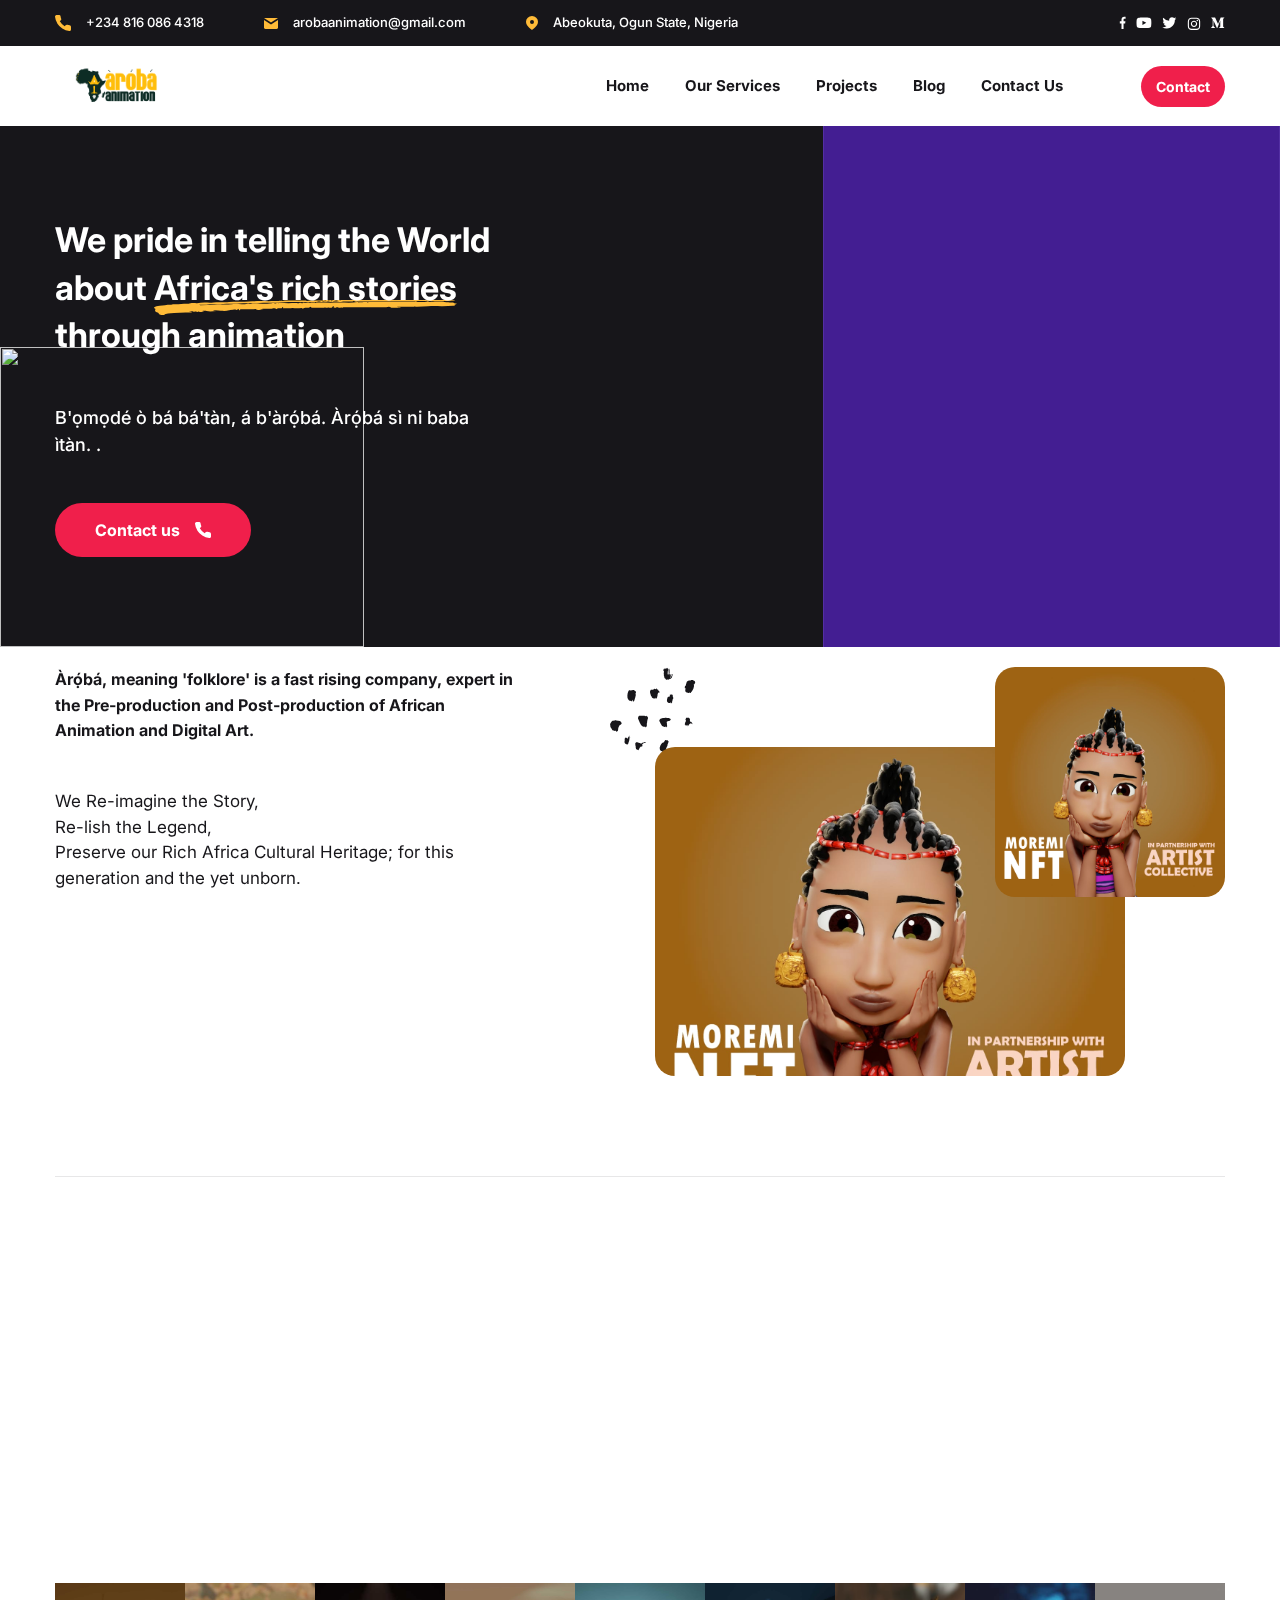
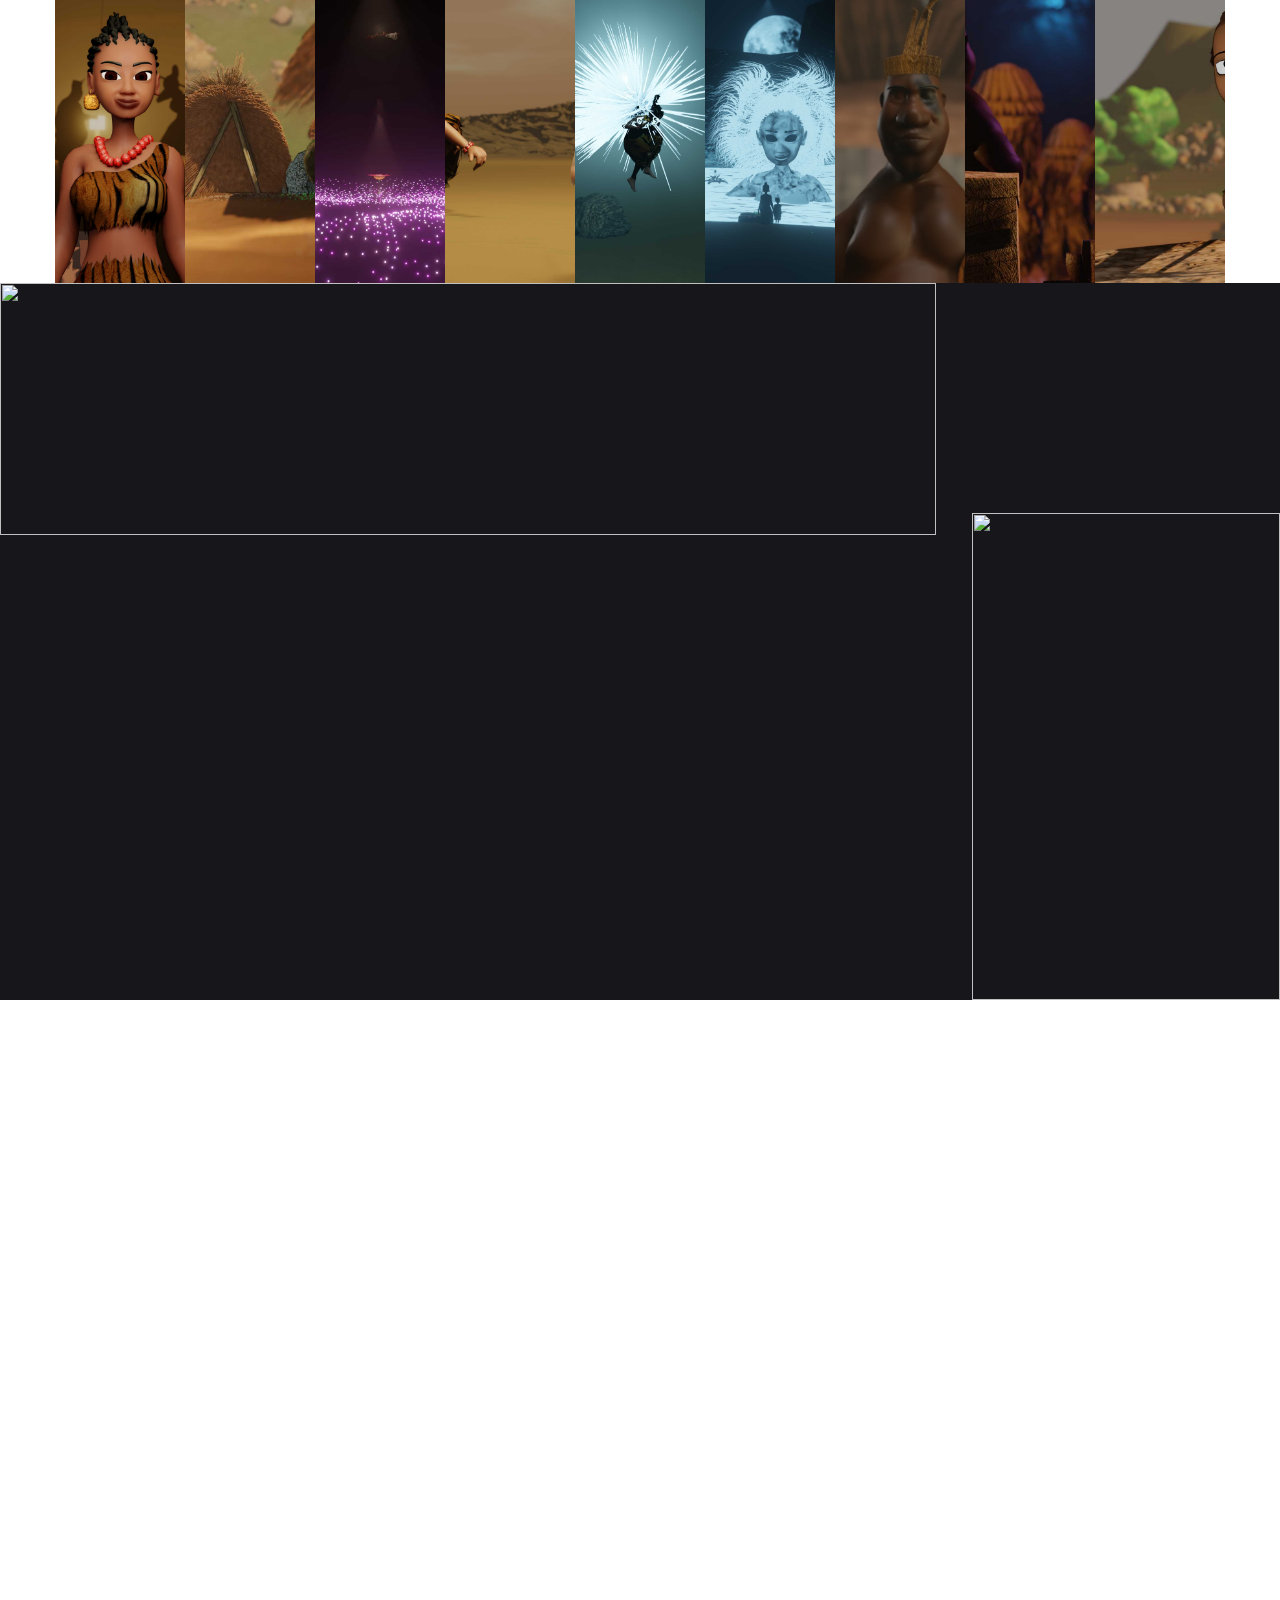
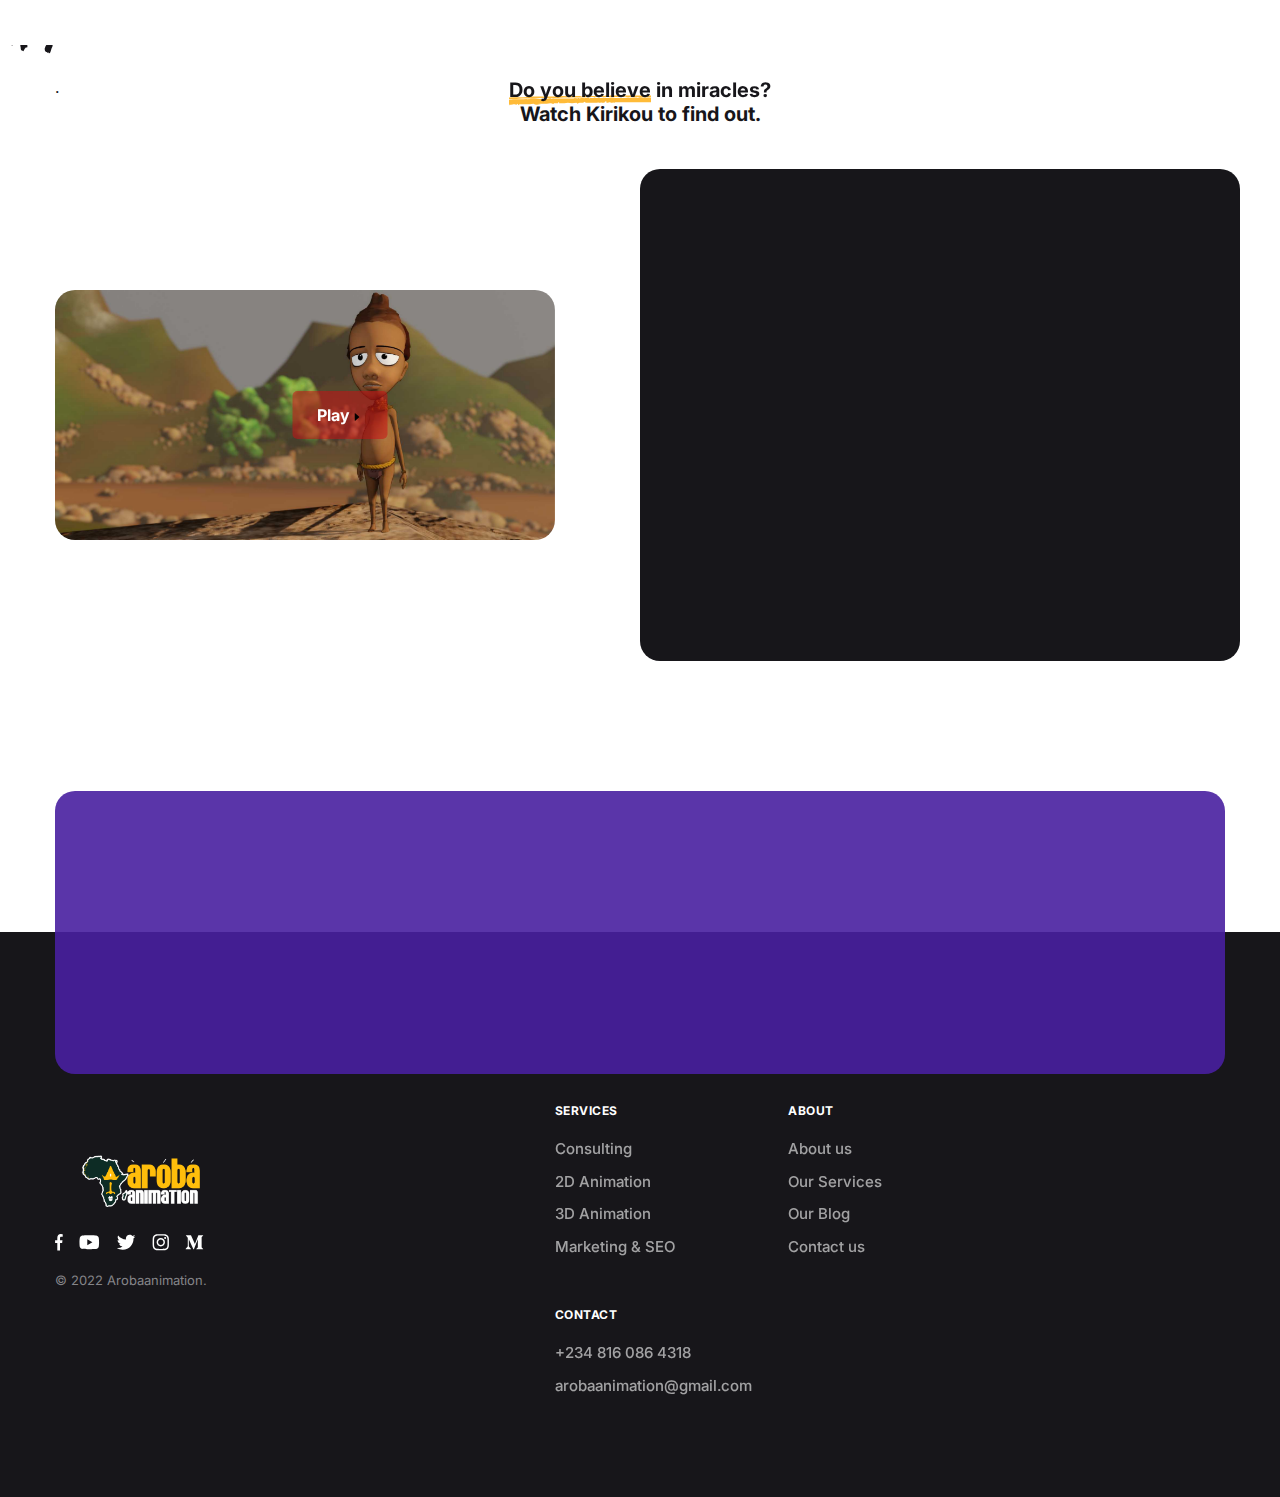
==== index.html @ 9a7abe77 "team2" ====
<!DOCTYPE html>
<html class="no-js" lang="en">


<!-- Mirrored from runwebrun.com/startbox/home-01.html by HTTrack Website Copier/3.x [XR&CO'2014], Fri, 01 Jul 2022 14:49:18 GMT -->
<!-- Added by HTTrack -->
<meta http-equiv="content-type" content="text/html;charset=utf-8" /><!-- /Added by HTTrack -->

<head>
    <meta charset="utf-8">
    <title>Aroba | Home</title>
    <meta http-equiv="X-UA-Compatible" content="IE=edge">
    <meta name="description" content="Aroba Animation">
    <meta name="author" content="Aroba Animation">
    <meta name="viewport" content="width=device-width, initial-scale=1, shrink-to-fit=no"><!-- Favicon-->
    <link rel="icon" type="image/png" href="./assets/images/arobalogo.png"><!-- Fonts-->
    <link rel="stylesheet" href="https://fonts.googleapis.com/css2?family=Inter:wght@400;500;700&amp;display=swap">
    <!-- Style-->
    <!-- build:css -->
    <link rel="stylesheet" href="assets/vendors/css/magnific-popup.css">
    <link rel="stylesheet" href="assets/vendors/css/swiper-bundle.css">
    <link rel="stylesheet" href="assets/css/main.css"><!-- endbuild -->
    <!-- jQuery-->
    <script src="assets/vendors/js/jquery.min.js"></script>
</head>

<body class=" has-topbar">
    <!-- Header-->
    <!-- Navbar top-->
    <nav class="navbar navbar-expand-lg navbar-top  bg-white">
        <div class="container"><a class="navbar-brand" href="#">
                <img src="./assets/images/arobalogo.png" style='height:70px;weight:100px' alt='arobalogo' />

            </a><a class="navbar-toggle order-4 popup-inline"
                href="#navbar-mobile-style-1"><span></span><span></span><span></span></a>
            <ul class="nav navbar-nav order-2 ms-auto nav-no-opacity">
                <li class="nav-item navbar-dropdown"><a class="nav-link" href="#"><span>Home</span></a>

                </li>
                <li class="nav-item navbar-dropdown"><a class="nav-link" href="#services"><span>Our Services</span></a>

                </li>

                <li class="nav-item navbar-dropdown"><a class="nav-link" href="#projects"><span>Projects</span></a>

                </li>
                <li class="nav-item navbar-dropdown"><a class="nav-link" href="#"><span>Blog</span></a>

                </li>
                <li class="nav-item navbar-dropdown"><a class="nav-link" href="#contact"><span>Contact Us</span></a>

                </li>
            </ul><!-- Button--><a
                class="btn d-none d-sm-inline-flex btn btn-sm btn-accent-1 ms-auto ms-lg-60 me-30 me-lg-0 order-2 order-lg-3"
                href="#contact" target="_self">Сontact</a>
        </div>
    </nav><!-- Navbar mobile-->
    <div class="navbar navbar-mobile navbar-mobile-style-1 bg-white mfp-hide" id="navbar-mobile-style-1">
        <div class="navbar-wrapper">
            <div class="navbar-head"><a class="navbar-brand d-block d-md-none" href="#">
                    <img src="./assets/images/arobalogo.png" style='height:70px;weight:100px' alt='arobalogo' />


                </a><a class="navbar-toggle popup-modal-dismiss" href="#"><span></span><span></span><span></span></a>
            </div>
            <div class="navbar-body">
                <ul class="nav navbar-nav navbar-nav-collapse">
                    <li class="nav-item navbar-collapse"><a class="nav-link" href="#"><span>Home</span></a>

                    </li>
                    <li class="nav-item navbar-collapse"><a class="nav-link" href="#services"><span>Services</span></a>

                    </li>

                    <li class="nav-item navbar-collapse"><a class="nav-link" href="#projects"
                            aria-controls="navbarCollapsePortfolio"><span>Projects</span></a>

                    </li>
                    <li class="nav-item navbar-collapse"><a class="nav-link" href="#blog"
                            aria-controls="navbarCollapseBlog"><span>Blog</span></a>

                    </li>
                    <li class="nav-item navbar-collapse"><a class="nav-link" href="#contact"
                            aria-controls="navbarCollapseContact"><span>Contact Us</span></a>

                    </li>
                </ul>
            </div>
            <div class="navbar-footer">
                <!-- Contacts-->
                <ul class="list-group borderless font-size-15">
                    <li class="list-group-item">Email: <a href="mailto:help@startbox.com">arobaanimation@gmail.com</a>
                    </li>
                    <li class="list-group-item">Phone: <a href="tel:12023580309">+234 816 086 4318</a></li>
                </ul><!-- Social-->
                <ul class="nav nav-gap-sm navbar-nav nav-social mt-30 nav-no-opacity">
                    <li class="nav-item"><a class="nav-link" href="#"><svg xmlns="http://www.w3.org/2000/svg" width="8"
                                height="15" fill="none">
                                <path fill="currentColor"
                                    d="M5.93 3.08h1.128V.974A13.651 13.651 0 0 0 5.416.882c-1.626 0-2.74 1.096-2.74 3.11v1.853H.882v2.353h1.794v5.92h2.2v-5.92h1.721l.274-2.353H4.875v-1.62c0-.68.171-1.146 1.056-1.146Z" />
                            </svg></a></li>
                    <li class="nav-item"><a class="nav-link" href="#"><svg xmlns="http://www.w3.org/2000/svg" width="17"
                                height="13" fill="none">
                                <path fill="currentColor"
                                    d="M16.409 2.635a2.004 2.004 0 0 0-1.405-1.423c-1.24-.337-6.21-.337-6.21-.337s-4.971 0-6.21.337a2.004 2.004 0 0 0-1.406 1.423C.846 3.891.846 6.511.846 6.511s0 2.62.332 3.876a1.974 1.974 0 0 0 1.405 1.402c1.24.336 6.21.336 6.21.336s4.971 0 6.21-.336a1.974 1.974 0 0 0 1.406-1.402c.332-1.255.332-3.876.332-3.876s0-2.62-.332-3.876ZM7.168 8.89V4.132l4.154 2.38L7.168 8.89Z" />
                            </svg></a></li>
                    <li class="nav-item"><a class="nav-link" href="#"><svg xmlns="http://www.w3.org/2000/svg" width="16"
                                height="13" fill="none">
                                <path fill="currentColor"
                                    d="M13.986 3.445c.01.133.01.266.01.4 0 4.064-3.093 8.746-8.747 8.746a8.687 8.687 0 0 1-4.72-1.38c.247.029.485.038.742.038 1.437 0 2.76-.485 3.816-1.313a3.08 3.08 0 0 1-2.874-2.132 3.251 3.251 0 0 0 1.39-.057A3.075 3.075 0 0 1 1.137 4.73v-.038c.41.228.886.37 1.39.39a3.072 3.072 0 0 1-1.37-2.56c0-.571.152-1.095.418-1.552a8.738 8.738 0 0 0 6.34 3.217 3.47 3.47 0 0 1-.077-.704A3.073 3.073 0 0 1 10.912.409c.885 0 1.685.37 2.246.97A6.052 6.052 0 0 0 15.11.637a3.066 3.066 0 0 1-1.352 1.694 6.164 6.164 0 0 0 1.77-.476 6.609 6.609 0 0 1-1.542 1.59Z" />
                            </svg></a></li>
                    <li class="nav-item"><a class="nav-link" href="#"><svg xmlns="http://www.w3.org/2000/svg" width="15"
                                height="15" fill="none">
                                <path fill="currentColor"
                                    d="M7.504 4.13c-1.88 0-3.395 1.504-3.395 3.367s1.516 3.366 3.395 3.366 3.394-1.503 3.394-3.366c0-1.863-1.515-3.366-3.394-3.366Zm0 5.556a2.202 2.202 0 0 1-2.207-2.189A2.2 2.2 0 0 1 7.504 5.31 2.2 2.2 0 0 1 9.71 7.497a2.202 2.202 0 0 1-2.207 2.189Zm4.325-5.693a.787.787 0 0 1-.792.785.787.787 0 0 1-.792-.785c0-.433.355-.785.792-.785.437 0 .792.352.792.785Zm2.248.797c-.05-1.052-.293-1.983-1.07-2.75-.774-.769-1.713-1.009-2.774-1.061C9.14.917 5.864.917 4.771.979c-1.058.05-1.997.29-2.774 1.057-.777.768-1.016 1.7-1.07 2.751-.062 1.084-.062 4.333 0 5.417.05 1.052.293 1.983 1.07 2.751.777.768 1.713 1.008 2.774 1.06 1.093.062 4.37.062 5.462 0 1.061-.05 2-.29 2.775-1.06.774-.768 1.016-1.7 1.069-2.75.062-1.085.062-4.331 0-5.415Zm-1.412 6.577a2.225 2.225 0 0 1-1.259 1.248c-.871.343-2.94.264-3.902.264-.963 0-3.034.076-3.903-.264a2.225 2.225 0 0 1-1.259-1.248c-.345-.864-.265-2.915-.265-3.87 0-.955-.077-3.009.265-3.87a2.225 2.225 0 0 1 1.259-1.248c.872-.343 2.94-.264 3.903-.264.963 0 3.034-.076 3.902.264.58.228 1.025.67 1.259 1.248.346.864.266 2.915.266 3.87 0 .955.08 3.009-.266 3.87Z" />
                            </svg></a></li>
                    <li class="nav-item"><a class="nav-link" href="#"><svg xmlns="http://www.w3.org/2000/svg" width="16"
                                height="13" fill="none">
                                <path fill="currentColor"
                                    d="M2.565 3.169a.553.553 0 0 0-.178-.463L1.065 1.112V.875h4.108l3.176 6.964L11.14.875h3.917v.237l-1.131 1.084a.33.33 0 0 0-.126.317v7.968a.33.33 0 0 0 .126.317l1.104 1.084v.237H9.474v-.237l1.145-1.11c.111-.112.111-.147.111-.317v-6.44L7.546 12.1h-.43L3.411 4.016v5.417a.738.738 0 0 0 .205.62l1.488 1.805v.238H.887v-.235l1.488-1.807a.714.714 0 0 0 .19-.621V3.169Z" />
                            </svg></a></li>
                </ul>
            </div>
        </div>
    </div><!-- Topbar-->
    <div class="navbar navbar-topbar navbar-expand-xl navbar-dark navbar-absolute top-0 d-none d-xl-flex">
        <div class="container">
            <!-- Language switcher-->

            <ul class="nav navbar-nav nav-gap-xl nav-contacts nav-no-opacity">
                <li class="nav-item"><a class="nav-link" href="tel:+2348160864318"><svg
                            xmlns="http://www.w3.org/2000/svg" width="16" height="16" fill="none">
                            <path fill="currentColor"
                                d="M16 11.98v2.408a1.604 1.604 0 0 1-1.094 1.527 1.613 1.613 0 0 1-.66.079 15.941 15.941 0 0 1-6.943-2.465A15.672 15.672 0 0 1 2.476 8.71a15.869 15.869 0 0 1-2.47-6.96A1.603 1.603 0 0 1 .96.136C1.163.047 1.384 0 1.607 0h2.414A1.61 1.61 0 0 1 5.63 1.381c.102.77.29 1.528.563 2.256a1.603 1.603 0 0 1-.362 1.694l-1.022 1.02a12.86 12.86 0 0 0 4.827 4.817l1.022-1.02a1.61 1.61 0 0 1 1.697-.36c.73.271 1.489.46 2.26.561A1.61 1.61 0 0 1 16 11.98Z" />
                        </svg>+234 816 086 4318</a></li>
                <li class="nav-item"><a class="nav-link" href="mailto:arobaanimation@gmail.com"><svg
                            xmlns="http://www.w3.org/2000/svg" width="14" height="11" fill="none">
                            <path fill="currentColor" d="M14 0H0l7 4.583L14 0Z" />
                            <path fill="currentColor"
                                d="M14 9.821V2L7 6.5 0 2v7.821C0 10.47.63 11 1.4 11h11.2c.77 0 1.4-.53 1.4-1.179Z" />
                        </svg>arobaanimation@gmail.com</a></li>
                <li class="nav-item"><a class="nav-link" href="#"><svg xmlns="http://www.w3.org/2000/svg" width="12"
                            height="14" fill="none">
                            <path fill="currentColor" fill-rule="evenodd"
                                d="M6 14s6-3.818 6-8.273a5.598 5.598 0 0 0-1.757-4.05A6.148 6.148 0 0 0 6 0a6.148 6.148 0 0 0-4.243 1.677A5.598 5.598 0 0 0 0 5.727C0 10.182 6 14 6 14Zm2-8a2 2 0 1 1-4 0 2 2 0 0 1 4 0Z"
                                clip-rule="evenodd" />
                        </svg>Abeokuta, Ogun State, Nigeria</a></li>
            </ul><!-- Socials-->
            <ul class="nav nav-gap-sm navbar-nav nav-social ms-auto nav-no-opacity align-items-center">
                <li class="nav-item"><a class="nav-link" href="#"><svg xmlns="http://www.w3.org/2000/svg" width="7"
                            height="14" fill="none">
                            <path fill="currentColor"
                                d="M5.535 2.71h1.053V.748A12.741 12.741 0 0 0 5.055.66c-1.518 0-2.557 1.023-2.557 2.903v1.73H.823v2.195h1.675v5.525h2.053V7.488h1.607l.255-2.195H4.551V3.78c0-.635.159-1.07.984-1.07Z" />
                        </svg></a></li>
                <li class="nav-item"><a class="nav-link" href="#"><svg xmlns="http://www.w3.org/2000/svg" width="16"
                            height="12" fill="none">
                            <path fill="currentColor"
                                d="M15.048 2.23A1.87 1.87 0 0 0 13.737.9C12.58.587 7.94.587 7.94.587S3.301.587 2.144.9A1.87 1.87 0 0 0 .832 2.23c-.31 1.172-.31 3.618-.31 3.618s0 2.445.31 3.617c.171.647.674 1.135 1.312 1.308 1.157.314 5.796.314 5.796.314s4.64 0 5.797-.314a1.842 1.842 0 0 0 1.311-1.308c.31-1.172.31-3.617.31-3.617s0-2.446-.31-3.618ZM6.423 8.068v-4.44l3.877 2.22-3.877 2.22Z" />
                        </svg></a></li>
                <li class="nav-item"><a class="nav-link" href="#"><svg xmlns="http://www.w3.org/2000/svg" width="15"
                            height="12" fill="none">
                            <path fill="currentColor"
                                d="M12.854 2.986c.009.124.009.248.009.373 0 3.793-2.887 8.163-8.164 8.163a8.108 8.108 0 0 1-4.406-1.288c.23.027.453.036.693.036a5.746 5.746 0 0 0 3.562-1.226 2.874 2.874 0 0 1-2.683-1.99 3.035 3.035 0 0 0 1.297-.053 2.87 2.87 0 0 1-2.3-2.816v-.036a2.89 2.89 0 0 0 1.296.365A2.867 2.867 0 0 1 .88 2.124c0-.533.142-1.022.391-1.448a8.156 8.156 0 0 0 5.916 3.002 3.239 3.239 0 0 1-.07-.657c0-1.581 1.278-2.87 2.869-2.87.826 0 1.572.347 2.096.907a5.65 5.65 0 0 0 1.821-.693 2.862 2.862 0 0 1-1.261 1.581 5.751 5.751 0 0 0 1.652-.444 6.169 6.169 0 0 1-1.44 1.484Z" />
                        </svg></a></li>
                <li class="nav-item"><a class="nav-link" href="#"><svg xmlns="http://www.w3.org/2000/svg" width="14"
                            height="13" fill="none">
                            <path fill="currentColor"
                                d="M7.004 3.692c-1.754 0-3.169 1.403-3.169 3.142 0 1.74 1.415 3.142 3.169 3.142 1.753 0 3.168-1.403 3.168-3.142 0-1.739-1.415-3.142-3.168-3.142Zm0 5.185a2.055 2.055 0 0 1-2.06-2.043c0-1.126.924-2.042 2.06-2.042 1.136 0 2.06.916 2.06 2.042a2.055 2.055 0 0 1-2.06 2.043Zm4.036-5.313c0 .407-.33.733-.739.733a.734.734 0 0 1-.739-.733c0-.405.331-.733.74-.733.407 0 .738.328.738.733Zm2.099.744c-.047-.982-.273-1.852-.998-2.568-.723-.716-1.6-.94-2.59-.99-1.02-.057-4.078-.057-5.098 0-.987.047-1.864.27-2.59.987-.724.717-.948 1.586-.997 2.568-.058 1.011-.058 4.044 0 5.056.047.981.273 1.85.998 2.567.725.717 1.6.94 2.589.99 1.02.058 4.078.058 5.098 0 .99-.046 1.867-.27 2.59-.99.722-.716.948-1.586.998-2.567.058-1.012.058-4.042 0-5.053Zm-1.318 6.138a2.077 2.077 0 0 1-1.175 1.165c-.813.32-2.744.246-3.642.246-.9 0-2.832.071-3.643-.246a2.076 2.076 0 0 1-1.175-1.165c-.322-.806-.248-2.72-.248-3.612 0-.891-.071-2.808.248-3.612a2.077 2.077 0 0 1 1.175-1.165c.814-.32 2.744-.246 3.643-.246.898 0 2.831-.071 3.642.246.54.213.957.626 1.175 1.165.322.807.248 2.72.248 3.612 0 .891.074 2.808-.248 3.612Z" />
                        </svg></a></li>
                <li class="nav-item"><a class="nav-link" href="#"><svg xmlns="http://www.w3.org/2000/svg" width="14"
                            height="12" fill="none">
                            <path fill="currentColor"
                                d="M1.662 2.728a.516.516 0 0 0-.167-.432L.262.808V.587h3.833l2.964 6.5 2.606-6.5h3.656v.221L12.265 1.82a.308.308 0 0 0-.117.295v7.438a.308.308 0 0 0 .117.295l1.031 1.012v.221H8.11v-.221l1.07-1.036c.103-.104.103-.137.103-.296v-6.01L6.31 11.062h-.402L2.452 3.518v5.056a.689.689 0 0 0 .191.58l1.39 1.684v.222H.094v-.22l1.389-1.686a.666.666 0 0 0 .178-.58V2.728Z" />
                        </svg></a></li>
            </ul>
        </div>
    </div><!-- Main-->
    <div class="content-wrap ">
        <div class="pt-90 pb-90 bg-dark shape-parent">
            <!-- Shape-->
            <div class="shape justify-content-start align-items-end"><img loading="lazy"
                    src="assets/img/root/home-1-shape-364x300.png" alt="" width="364" height="300"></div>
            <div class="background start-custom">
                <div class="background-image jarallax" data-jarallax data-speed="0.8"><img class="jarallax-img"
                        loading="lazy" src="assets/img/root/call-to-action-1920x1080.jpg" alt=""></div>
                <div class="background-color" style="--background-color: #481FA0; opacity: .9;"></div>
            </div>
            <div class="container">
                <div class="row gy-70">
                    <div class="col-lg-6 offset-lg-1 order-lg-2"><img
                            class="w-100 rounded-4 shadow mb-lg-n210 rellax no-transform-lg" loading="lazy"
                            src="assets/img/home-1-900x900.jpgpelumi" alt=""></div>
                    <div class="col-lg-5">
                        <h3 class="text-white mb-45">We pride in telling the World about <span
                                class="highlight">Africa's rich stories</span> through animation</h3>
                        <p class="mb-45 font-size-18 fw-medium text-white pe-lg-30">B'ọmọdé ò bá bá'tàn, á b'àrọ́bá.
                            Àrọ́bá sì ni baba ìtàn.
                            .</p><!-- Button--><a class="btn btn-accent-1" href="#contact" target="_self">Contact us
                            <svg class="ms-15 align-self-center" xmlns="http://www.w3.org/2000/svg" fill="none"
                                viewBox="0 0 15 15">
                                <path fill="currentColor"
                                    d="M15 11.23v2.259a1.501 1.501 0 0 1-1.026 1.432c-.199.067-.41.092-.619.073a14.944 14.944 0 0 1-6.508-2.31A14.692 14.692 0 0 1 2.32 8.166 14.877 14.877 0 0 1 .006 1.641 1.503 1.503 0 0 1 .9.13 1.51 1.51 0 0 1 1.507 0H3.77a1.51 1.51 0 0 1 1.508 1.295c.095.722.273 1.432.528 2.115a1.503 1.503 0 0 1-.34 1.588l-.957.956a12.055 12.055 0 0 0 4.525 4.516l.958-.956a1.51 1.51 0 0 1 1.591-.338 9.7 9.7 0 0 0 2.12.527 1.509 1.509 0 0 1 1.296 1.527Z" />
                            </svg></a>
                    </div>
                </div>
            </div>
        </div>

        <div>
            <div class="container mt-20">
                <div class="row gy-50">
                    <div class="col-lg-5">
                        <h6 class="mb-45" data-show="startbox">Àrọ́bá, meaning 'folklore' is a fast rising company,
                            expert in the Pre-production and Post-production of African Animation and Digital Art.</h6>
                        <p class="mb-40" data-show="startbox" data-show-delay="100">We Re-imagine the Story,<br>
                            Re-lish the Legend, <br>
                            Preserve our Rich Africa Cultural Heritage; for this generation and the yet unborn.<br></p>
                        <div data-show="startbox" data-show-delay="200">
                            <!-- Button--><a class="btn btn-accent-1 btn-link btn-clean" href="#" target="_self">Join
                                Our NFT Community→</a>
                        </div>
                    </div>
                    <div class="col-lg-6 offset-lg-1">
                        <div class="position-relative shape-parent mt-80">
                            <!-- Shape-->
                            <div class="shape justify-content-start mt-n40 ms-n45 text-dark" data-jarallax-element="40">
                                <svg xmlns="http://www.w3.org/2000/svg" width="86" height="85" fill="none">
                                    <path fill="currentColor" fill-rule="evenodd"
                                        d="M80.607 25.302h-.731c-.226-.173-.001-.45-.172-.65l-.504-.027c-.167.343-.285.84-.879.676-.227-.053-.046-.348-.21-.422-.347-.114-.584.077-.907.254-.42-.59-1.186-.73-1.697-1.258-.1-.406.078-.86-.237-1.256-.098-.124-.065-.51.054-.622.365-.345-.077-.698.04-.933.174-.349.036-.625.104-.894-.314-.13-.425.038-.63.253-.04-.83-.174-1.579.258-2.307l.6-.066c-.1-.364.243-.63.229-.99-.022-.594.163-1.13.465-1.615.253-.406.211-.834.218-1.28l1.073-.983.152.127c.157-.13.313-.354.512-.404.274-.068.46-.357.808-.258.244.07.524.018.787.012.22-.006.457.02.657-.05.26-.091.482-.348.74-.382.48-.064.976-.018 1.505-.018.265.504.846.624 1.31.83.569.254.838.693 1.017 1.168.181.485-.133.986-.361 1.41-.293.542-.673 1.05-1.197 1.406.381.613.73 1.2.226 1.884-.145 1.987-1.385 3.497-2.272 5.156-.235.44-.811.645-.958 1.239ZM6.124 63.859l.2-.241c-.055-.176-.234-.095-.36-.16-.208-.154.062-.442-.176-.629-.076.008-.218-.02-.272.037-.69.724-.816.423-1.428-.124-.073-.065-.11-.066-.212-.075-1.41-.123-1.957-.674-2.116-2.064-.183-.023-.24.272-.5.158-.138-.456-.717-.744-.589-1.394.027-.136-.259-.333-.4-.501.542-.452-.504-1.08.147-1.519-.014-.29-.342-.342-.404-.593-.072-.29.155-.465.23-.698.258-.813.815-1.467 1.217-2.2.34-.62 1.097-.881 1.679-1.217.313.061.413.336.628.463l.202-.513.382.556c.306-.2.094-.472.254-.687h1.54l.422.422c.538-.521.997-.108 1.481.198.64-.648 1.292.338 1.951-.031.283.312.71.472.642.985-.007.056.055.173.094.177.765.078.695.83.992 1.26-.188.468-.538.834-.912 1.182-.082.076-.16.227-.24.228-1.004.004-1.045.951-1.488 1.5-.384.476-.527 1.072-.688 1.632a6.994 6.994 0 0 0-.282 1.705c-.02.637.015 1.427-.876 1.687-.158.046-.277.247-.401.388-.213.24-.446.2-.717.068ZM28.791 48.175c.375-.162.764-.302 1.22-.281.863.038 1.732.048 2.594-.004.43-.026.873.038 1.24.134.292.076.487-.355.722-.03.192.266.498.06.729.145.26.096.48.338.823.165.154-.065-.1-.417.25-.389.683.047.284.933.853 1.1.04-.117.087-.247.136-.386.179-.035.294.15.302.22.067.57.38 1.09.316 1.682-.024.213-.056.399-.158.614-.3.635-.575 1.322-.501 2.037.045.44-.318.716-.269 1.153.043.373.203.828-.204 1.146 0 .677-.04 1.357.01 2.03.066.892-.457 1.422-1.069 1.907-.09.071-.286.01-.422.01-.17-.374-.371-.708-.355-1.285-.207.405-.312.65-.527.839-.294.258-.55.336-.86.05-.129-.12-.215-.304-.446-.285-.649.055-1.11-.301-1.486-.76-.36-.437-.916-.683-1.003-1.399-.064-.516-.52-.976-.753-1.482-.628-1.358-1.262-2.714-1.826-4.097-.273-.667.01-1.34.268-1.973.119-.29.271-.564.416-.86ZM22.87 33.667c-.033-.41.06-.85-.114-1.041-.289-.314.338-.508-.03-.75-.578.446-.551 1.28-1.089 1.752-.38-.165-.752-.343-.935-.614-.308-.053-.35.146-.545.231-.58-.324-1.286-.583-1.708-1.165-.535-.738-1.039-1.526-1.035-2.503.002-.452.038-.907-.006-1.355-.147-1.477.306-2.843.75-4.21.185-.571.492-1.088.854-1.553.257-.158.523-.053.846-.092l.467.467c.316.04.37-.405.669-.46.183-.032.253.125.368.22l.256-.233.139.402c.052.074.092.052.161-.03.507-.603 1.194-.633 1.918-.574.461.296.731.811 1.393.971.682.165.961 1.277.647 1.96-.257.559-.57 1.073-.122 1.704.125.175.104.552.004.769-.277.594-.22 1.251-.43 1.854-.196.561-.31 1.152-.53 1.702-.067.167-.147.312-.157.5-.037.7-.447 1.247-.786 1.818-.216.365-.592.214-.985.23ZM50.532 50.867l.24.205.16-.439c.703.3 1.275-.207 1.916-.326.254-.048 1.214-.208 1.462-.185.07.007.176.064.203.037.301-.309.693-.158 1.036-.236.295-.068.555.397.834.02.56.463 1.216.132 1.823.212.37.049.75.01 1.118.01l.326.325c-.083.15-.3.238-.205.485.318.22.713-.004 1.054.139.315.277.478.572.109.93-.08.078-.206.146-.232.241-.244.883-1.007.922-1.7 1.035-.712.114-1.323.44-1.877.687-.293.772.149 1.372.162 2.026.013.61-.145 1.24.199 1.834.081.142.137.478-.076.621-.352.24-.316.776-.722.925-.182.067-.401.022-.615-.139-.204-.153-.027-.477-.32-.524-.23-.036-.34.146-.442.284-.171.231-.42.214-.607.152-.257-.085-.478-.277-.715-.423-.337.403-.592-.064-.762-.169-.236-.144-.51-.26-.723-.446-.226-.197-.426-.424-.642-.633a.833.833 0 0 1-.26-.462c-.03-.143-.179-.189-.044-.418.144-.247-.303-.054-.398-.317-.381-1.048-1.051-1.962-1.473-2.998a.843.843 0 0 1-.035-.616c.221-.735.55-1.395 1.206-1.837ZM54.604 84.51c-.975-.056-.975-.056-1.134-1.114-.564.526-.564.526-1.137.676-.161-.428-.384-.845-.984-.705-.082.02-.205-.057-.282-.121-.45-.381-.624-.994-1.119-1.34.024-.732-.473-1.449-.203-2.155.286-.75.358-1.557.768-2.28.502-.884 1.043-1.717 1.813-2.458.416.041.858.02 1.096-.462l.261.232c.735-.738.922-1.884 1.828-2.464.357-.171.568.287.825.194.337-.122.557.307.871.104.273-.177.557-.074.808-.05.262.344-.377.498-.104.81.202.042.307-.32.58-.106.159.745-.103 1.419-.386 2.133-.307.774-.735 1.539-.697 2.418.014.316-.204.524-.32.772-.345.729-.587 1.49-.864 2.24-.347.944-.451 1.976-1.014 2.857-.179.279-.387.515-.606.819ZM47.369 22.139c.195-.227-.03-.502.2-.66.324-.053.572.193.55.403-.085.78.432 1.132.934 1.524.148.114.268.262.401.396.207.461-.109.823-.233 1.222-.168.118-.353.046-.532.047-.18-.096 0-.493-.387-.433-.254.088-.35.462-.352.574a3.744 3.744 0 0 1-.487 1.842c.326.704-.208 1.307-.234 1.974-.027.706-.382 1.275-.852 1.79-.199.217-.415.087-.62.168.015-.387-.463-.509-.214-1.146-.407.444-.39.913-.765.881-.602-.05-1.297-.03-1.765-.33-.452-.291-1.258-.416-1.203-1.256a.255.255 0 0 0-.09-.184c-.863-.67-.928-1.721-1.252-2.64-.26-.737-.481-1.485-.477-2.291.001-.45.464-.787.215-1.227.252-.4.719-.59.792-1.172.917.755 1.82-.173 2.694.093.2-.099.12-.283.206-.41.151-.144.353-.007.347-.005.377-.135.166-.44.416-.482.122.072.084.193.092.312.23.265.566.014.83.156l.396.397c.386-.247.455-.685.655-1.097.273.145.41.336.382.662-.03.333-.05.681.353.892ZM53.912.885c.137.215.056.397.23.471.233-.243.007-.575.14-.86l.398-.04v1.088c.209-.643 1.139-.417 1.25-1.082.172.265.432.238.692.215.229-.158 0-.435.166-.62.241-.095.497-.046.757-.029.177.235.042.506.087.758.245.261.461.567.853.642-.112.184.034.478-.027.539-.272.273-.044.743-.454.96-.38.202.073.748-.326.986.433.474-.202.885-.073 1.381.117.451.025.957.025 1.41.2.1.213-.068.316-.106.3-.018.005.344.227.387.049-.033.129-.057.15-.107.277-.657.569-1.32.386-2.057-.192-.772-.24-.78.066-1.749.087-.275-.439-.367-.082-.641.198-.152-.076-.536.252-.685-.133-.233-.169-.52-.393-.702.043-.12.137-.128.247-.135.345-.019.564.128.636.467.061.285-.104.592.089.868.138.197-.102.468.13.668.056.047.056.277.001.319-.382.295-.075.545-.018.844.055.292.089.62-.108.96-.243.418-.07.888.116 1.34.104.255.33.106.434.261-.304.375-.178.8-.171 1.18.121.137.321.106.323.081.036-.337.464-.632.121-1.01.295-.26.502-.682 1.064-.53a4.844 4.844 0 0 1-.208.735c-.084.235-.224.445-.188.71.043.306-.328.484-.23.81.1.336-.186.364-.38.514-.196.15.044.561-.277.732.184.161.376.06.565.086.191-.253.054-.611.37-.873.466-.384.401-.446.692-1.547.105-.4.309-.774.479-1.186.521.38.44.872.242 1.344-.164.396-.251.814-.383 1.2-.123.362-.058.9-.56 1.127-.34.153-.276.67-.648.83-.123-.13-.238-.293-.537-.149l.424.526c-.3.181-.559.146-.776-.14-.388.604-1.206.419-1.613.912-.354-.01-.436-.319-.67-.468l-.138.401c-.153.105-.3-.35-.503.01-.058.104-.43.089-.633.036-.159-.042-.293-.215-.416-.349-.176-.192-.438.004-.626-.14.249-.37-.061-.61-.182-.878-.173-.386-.773-.014-.96-.62-.009-.05.32-.133.2-.306-.434-.635-.22-1.47-.665-2.1-.036-.05.023-.163-.011-.219-.238-.394.612-.781.005-1.17 0-.414-.104-.864.024-1.235.198-.573.194-1.14.2-1.721 0-.07-.024-.14-.041-.235-.221-.037-.275.183-.388.285-.08.07.05.287-.238.321-.006-.943-.157-1.89.566-2.715ZM31.878 76.44c-.009.193-.008.303.1.374.312.192.375-.418.7-.184.078.025.1.08.049.13-.258.259-.646.557-.308.914.39.412-.237.565-.115.866-.355.097-.64.521-1.074.235-.089-.06-.144-.176-.373-.12-.918.724-1.463 1.812-1.883 2.933-.143.385-.395.592-.598.88-1.34-.906-1.34-.906-1.83-.683-.412-.555-.83-1.114-.765-1.87.027-.314-.068-.565-.233-.809.388-.478.065-.938-.107-1.346-.217-.512-.024-1.023-.144-1.519-.015-.063-.1-.108-.172-.178.31-.492.44-1.104 1.035-1.5.501.098 1.093-.157 1.664.126.548.273 1.176.248 1.744.42.525.16.998.492 1.529.765.479-.099.762-.541 1.124-.857.683-.035 1.355-.284 1.773-.653.562-.117 1.181.159 1.71-.26l.456.594c-.926-.196-.877-.088-2.152.5-.787.36-1.268 1.144-2.13 1.242ZM62.335 27.374l.07-.617c.07-.102.109-.082.18.002.116.14.263.236.248.466-.026.413.006.829-.01 1.242-.014.335.009.661.233.92.333.385.172.832.236 1.23-.455.408-.618.875-.726 1.442-.111.578-.09 1.196-.397 1.752-.127.23-.02.588-.02.877-.237.243-.508.442-.557.789h-.47c-.244-.244.008-.582-.16-.85-.176-.077-.389-.124-.383.153.006.297-.523.302-.11.765-.81-.172-1.397-.402-1.955-.286-.33-.042-.123-.361-.412-.484-.801-.34-1.105-.96-1.159-1.782-.064-.997.18-1.929.457-2.865.213-.715.598-1.153 1.41-1.217.736-.059 1.06-.51 1.078-1.27.007-.297 0-.594 0-.88.229-.163.228.13.342.126.3.133.397-.383.726-.178.197.144-.064.43.14.602.048-.029.142-.057.142-.087.006-.328.34-.554.266-.917-.02-.098.178-.087.288-.091.21.122.116.327.127.499.013.183.003.367.003.487.108.197.236.12.413.172ZM76.219 53.438l-.478-.177c-.075-.177-.007-.284.09-.411.177-.228.19-.48-.05-.685-.445-.381-.37-.695.012-1.11.21-.23.38-.62.174-1.031.207-.309.451.182.562.075.27-.262.564-.132.846-.156.261-.022.526-.005.79-.005h.823c.25.325.587.635.747 1.018.116.275.23.59.31.895.094.356-.428.503-.123.883.17.213.078.635.105.963.523.428 1.41.124 1.754.897l-.185.184c.123.186.44.172.507.493.035.17.082.517.342.626l-.268.558c-.047-.028-.136-.053-.14-.088-.018-.147.03-.315-.025-.443s-.201-.217-.306-.322c-.178.063-.097.242-.17.373-.255-.04-.545-.435-.753.13l-.2-.526c-.162.015-.405-.036-.503.06-.496.486-1.102.9-1.358 1.575-.197.516-.606.786-.96 1.15-.342-.222-.326-.494-.174-.685.192-.244.193-.452.052-.761-.206.228-.447.409-.567.65-.135.276-.234.521-.587.5-.227-.263-.024-.59-.129-.857-.292-.008-.167.187-.21.31-.276.195-.552.173-.755-.11-.165-.23-.226-.529-.483-.704-.19-.13-.158-.377-.096-.512.311-.672.428-1.404.641-2.103.121-.398.366-.492.765-.654ZM17.405 76.827c-.226.005-.258-.251-.454-.31l.232-.258a.244.244 0 0 0-.28-.11c-.255.072-.319.41-.628.452-.327-.02-.487-.358-.777-.506-.742-.378-1.162-1.83-.91-2.659.198-.643.19-1.276-.066-1.998.021-.102.206-.001.327-.073.254-.326-.03-.584-.153-.868.08-.318.41-.421.547-.685.335.281.634.425 1.095.257.405-.148.58.323.838.54l-.199.248c.29.24.434.007.562-.154.243-.302.159-.826.704-.944.175-.038.058-.337.072-.515.026-.349.227-.507.524-.566.32.161.004.53.27.688.522-.381.287-1.236 1.033-1.595-.211.738-.453 1.388-.574 2.06-.122.676-.801 1.211-.485 2.085.432-.862.658-1.71.96-2.538a2.16 2.16 0 0 1-.122 1.344c-.373.897-.62 1.847-.926 2.772-.165.494-.326.992-.53 1.47-.054.13-.13.235-.155.39-.13.811-.18.877-.905 1.473Z"
                                        clip-rule="evenodd" />
                                </svg>
                            </div>
                            <div class="position-absolute end-0 top-0 mt-n80" data-img-height
                                style="--img-height: 100%; width: 230px;"><img class="rounded-4" loading="lazy"
                                    src="./assets/images/moreminft.jpeg" alt=""></div>
                            <div class="me-100" data-img-height style="--img-height: 70%;" data-show="startbox"><a
                                    class="image-link"><img class="rounded-4"
                                        loading="lazy" src="./assets/images/moreminft.jpeg" alt=""></a></div>
                        </div>
                    </div>
                </div>
            </div>
        </div>
        <div class="pb-130">
            <div class="container">
                <hr class="mt-100 mb-60">
                <div class="row gy-40">
                    <div class="col-12 col-sm-6 col-lg-3" data-show="startbox">
                        <div class="h1 m-0 text-accent-2">328</div>
                        <div class="h6 mb-15">Successful projects</div>
                        <p class="font-size-15 m-0 pe-20"><a href='https://youtu.be/SrVP5Sr0ygQ'>Checkout</a> Our
                            Successful Projects.</p>

                    </div>
                    <div class="col-12 col-sm-6 col-lg-3" data-show="startbox" data-show-delay="100">
                        <div class="h1 m-0 text-accent-2">20+</div>
                        <div class="h6 mb-15">Skillful Workers</div>
                        <p class="font-size-15 m-0 pe-20">We have a team that has more than what it takes to deliver
                            your projects.</p>
                    </div>
                    <div class="col-12 col-sm-6 col-lg-3" data-show="startbox" data-show-delay="200">
                        <div class="h1 m-0 text-accent-2">68%</div>
                        <div class="h6 mb-15">Cost savings</div>
                        <p class="font-size-15 m-0 pe-20">The best way to save your money and still have the best of
                            what you want.</p>
                    </div>
                    <div class="col-12 col-sm-6 col-lg-3" data-show="startbox" data-show-delay="300">
                        <div class="h1 m-0 text-accent-2">1k</div>
                        <div class="h6 mb-15">Success Stories</div>
                        <p class="font-size-15 m-0 pe-20">Don't just take our word for it, have a look at what our
                            customers say about us.</p>
                    </div>
                </div>
            </div>
        </div>
        <div class="container" style="width:100%">
            <div class=" col-lg-6 offset-lg-3 text-center">
                <h2 class="m-0 px-lg-70" data-show="startbox" data-show-delay="100">Our Gallery</h2>
            </div>

            <div class="gallery-wrap">
                <div class="item item-1"></div>
                <div class="item item-2"></div>
                <div class="item item-3"></div>
                <div class="item item-4"></div>
                <div class="item item-5"></div>
                <div class="item item-6"></div>
                <div class="item item-7"></div>
                <div class="item item-8"></div>
                <div class="item item-9"></div>
            </div>
        </div>

        <div class="social">
            <a href="https://twitter.com/StefCharle" target="_blank">
                <img src="https://s3-us-west-2.amazonaws.com/s.cdpn.io/149103/twitter.svg" alt="">
            </a>
        </div>

        <style>
            h1 {
                position: relative;
                margin-bottom: 45px;
                font-family: 'Oswald', sans-serif;
                font-size: 44px;
                text-transform: uppercase;
                color: #424242;
            }

            .gallery-wrap {
                display: flex;
                flex-direction: row;
                width: 100%;
                height: 300px;
            }

            .item {
                flex: 1;
                height: 100%;
                background-position: center;
                background-size: cover;
                background-repeat: none;
                transition: flex 0.8s ease;
            }

            .item:hover {
                flex: 15;
            }

            .item-1 {
                background-image: url('./assets/images/arobapic1.jpg');
            }

            .item-2 {

                background-image: url('./assets/images/arobapic2.jpg');
            }

            .item-3 {

                background-image: url('./assets/images/arobapic3.jpg');
            }

            .item-4 {
                background-image: url('./assets/images/arobapic4.jpg');
            }

            .item-5 {
                background-image: url('./assets/images/arobapic5.jpg');
            }

            .item-6 {
                background-image: url('./assets/images/arobapic6.jpg');
            }

            .item-7 {
                background-image: url('./assets/images/baba2.jpeg');
            }

            .item-8 {
                background-image: url('./assets/images/arobapic8.jpg');
            }

            .item-9 {
                background-image: url('./assets/images/kiriku.jpg');
            }

            .social {
                position: absolute;
                right: 35px;
                bottom: 0;
            }

            .social img {
                display: block;
                width: 32px;
            }
        </style>
        <div class="pt-120 pb-50 bg-dark shape-parent overflow-hidden">
            <!-- Shape-->
            <div class="shape justify-content-start"><img loading="lazy" src="assets/img/root/home-1-shape-936x252.png"
                    alt="" width="936" height="252"></div><!-- Shape-->
            <div class="shape justify-content-end align-items-end"><img loading="lazy"
                    src="assets/img/root/home-1-shape-308x487.png" alt="" width="308" height="487"></div>
            <div class="container" id="contact">
                <div class="row">
                    <div class="col-lg-8 offset-lg-2">
                        <h2 class="mb-25 mt-20 text-white text-center" data-show="startbox">Find Out More About Us?</h2>
                        <p class="m-0 text-white text-center" data-show="startbox" data-show-delay="100"><a
                                href='team.html'>Get to know our team ➜</a></p>
                        <div class="bg-dark-light rounded-4 mt-90 py-60 px-70" data-show="startbox"
                            data-show-delay="200">
                            <div class="d-flex align-items-center">
                                <div class="flex-shrink-0 d-none d-xl-block me-40">
                                    <!-- <img class="rounded-circle" loading="lazy" src="assets/img/root/avatar-1-200x200.jpg" alt="" height="100" width="100"> -->
                                </div>
                                <div class="flex-grow-1">
                                    <ul class="d-flex d-lg-inline-flex list-group flex-lg-row mb-5 borderless">
                                        <li class="list-group-item d-flex"><svg
                                                class="me-15 align-self-center text-accent-3"
                                                xmlns="http://www.w3.org/2000/svg" width="16" height="16" fill="none">
                                                <path fill="currentColor"
                                                    d="M16 11.98v2.408a1.604 1.604 0 0 1-1.094 1.527 1.613 1.613 0 0 1-.66.079 15.941 15.941 0 0 1-6.943-2.465A15.672 15.672 0 0 1 2.476 8.71a15.869 15.869 0 0 1-2.47-6.96A1.603 1.603 0 0 1 .96.136C1.163.047 1.384 0 1.607 0h2.414A1.61 1.61 0 0 1 5.63 1.381c.102.77.29 1.528.563 2.256a1.603 1.603 0 0 1-.362 1.694l-1.022 1.02a12.86 12.86 0 0 0 4.827 4.817l1.022-1.02a1.61 1.61 0 0 1 1.697-.36c.73.271 1.489.46 2.26.561A1.61 1.61 0 0 1 16 11.98Z" />
                                            </svg><a class="fw-bold text-white"
                                                href="https://wa.me/message/3SCCNMMKRTNLM1">Chat with us</a></li>
                                        <li class="list-group-item d-flex mt-10 ms-lg-45 mt-lg-0">
                                            <svg class="me-15 align-self-center text-accent-3"
                                                xmlns="http://www.w3.org/2000/svg" width="14" height="11" fill="none">
                                                <path fill="currentColor" d="M14 0H0l7 4.583L14 0Z" />
                                                <path fill="currentColor"
                                                    d="M14 9.821V2L7 6.5 0 2v7.821C0 10.47.63 11 1.4 11h11.2c.77 0 1.4-.53 1.4-1.179Z" />
                                            </svg>
                                            <a class="fw-bold text-white"
                                                href="mailto:arobaanimation@gmail.com">arobaanimation@gmail.com</a>
                                        </li>
                                    </ul>
                                    <!-- <div class="fw-bold text-white font-size-16">David Oreoluwa</div>
                                    <div class="font-size-15 text-gray mt-5">Co-founder, Aroba-Animation Ltd.</div> -->
                                </div>
                            </div>
                        </div><!-- Form-->
                        <form class="mt-75" data-show="startbox">
                            <div class="row gy-40">
                                <div class="col-12 col-md-6"><input class="form-control form-control-gray" type="text"
                                        placeholder="Your Name *"></div>
                                <div class="col-12 col-md-6"><input class="form-control form-control-gray" type="email"
                                        placeholder="Your Email *"></div>
                                <div class="col-12 col-md-6"><input class="form-control form-control-gray" type="tel"
                                        placeholder="Your Phone *"></div>

                                <div class="col-12 mb-10"><textarea class="form-control form-control-gray" rows="2"
                                        placeholder="Message *"></textarea></div>
                                <div class="col-12 text-center">
                                    <!-- Button--><button class="btn btn-accent-1">Send</button>
                                </div>
                            </div>
                        </form>
                    </div>
                </div>
            </div>
        </div>
        <div class="pt-20 pb-30">
            <div class="container" id="projects">
                <div class="row mb-90">
                    <div class="col-lg-6 offset-lg-3 text-center"><span class="badge bg-light text-dark mb-20"
                            data-show="startbox">Our Works</span>
                        <h2 class="m-0 px-lg-70" data-show="startbox" data-show-delay="100">Our Successful Project</h2>
                    </div>
                </div><!-- Slider-->
                <div class="swiper mt-20" data-swiper-slides="2" data-swiper-breakpoints="700:2, 900:4"
                    data-swiper-loop="true" data-swiper-gap="10" data-swiper-grabcursor="true" data-show="startbox">
                    <div class="swiper-container">
                        <div class="swiper-wrapper">
                            <div class="swiper-slide">
                                <!-- Industry-->
                                <div class="industry position-relative rounded-4 overflow-hidden"><a
                                        class="industry-link stretched-link" href="https://youtu.be/Lj5X9wCROOA"></a>
                                    <div class="industry-image" data-img-height style="--img-height: 114%;">
                                        <img loading="lazy" src="assets/images/arobapic8.jpg" alt="">
                                    </div>
                                    <div class="industry-body">
                                        <div class="industry-icon me-20 text-white"><svg
                                                xmlns="http://www.w3.org/2000/svg" width="20" height="22" fill="none">
                                                <path stroke="currentColor" stroke-linecap="round"
                                                    stroke-linejoin="round" stroke-width="1.8"
                                                    d="M7 21V11h6v10M1 8l9-7 9 7v11a2 2 0 0 1-2 2H3a2 2 0 0 1-2-2V8Z" />
                                            </svg></div>
                                        <h6 class="industry-title m-0 text-white">Moremi Ajasoro</h6>
                                    </div>
                                </div>
                            </div>
                            <div class="swiper-slide">
                                <!-- Industry-->
                                <div class="industry position-relative rounded-4 overflow-hidden"><a
                                        class="industry-link stretched-link" href="https://youtu.be/Lj5X9wCROOA"></a>
                                    <div class="industry-image" data-img-height style="--img-height: 114%;"><img
                                            loading="lazy" src="assets/images/Aroba-11.jpg" alt=""></div>
                                    <div class="industry-body">
                                        <div class="industry-icon me-20 text-white"><svg
                                                xmlns="http://www.w3.org/2000/svg" width="24" height="24" fill="none">
                                                <path stroke="currentColor" stroke-linecap="round"
                                                    stroke-linejoin="round" stroke-width="1.8"
                                                    d="M12 1v2m0 18v2M4.22 4.22l1.42 1.42m12.72 12.72 1.42 1.42M1 12h2m18 0h2M4.22 19.78l1.42-1.42M18.36 5.64l1.42-1.42M17 12a5 5 0 1 1-10 0 5 5 0 0 1 10 0Z" />
                                            </svg></div>
                                        <h4 class="industry-title m-0 text-white">Others</h4>
                                    </div>
                                </div>
                            </div>
                            <div class="swiper-slide">
                                <!-- Industry-->
                                <div class="industry position-relative rounded-4 overflow-hidden"><a
                                        class="industry-link stretched-link" href="https://youtu.be/Lj5X9wCROOA"></a>
                                    <div class="industry-image" data-img-height style="--img-height: 114%;">
                                        <img loading="lazy" src="assets/images/kiriku.jpg" alt="">
                                    </div>
                                    <div class="industry-body">
                                        <div class="industry-icon me-20 text-white"><svg
                                                xmlns="http://www.w3.org/2000/svg" width="20" height="22" fill="none">
                                                <path stroke="currentColor" stroke-linecap="round"
                                                    stroke-linejoin="round" stroke-width="1.8"
                                                    d="M19 4c0 1.657-4.03 3-9 3S1 5.657 1 4m18 0c0-1.657-4.03-3-9-3S1 2.343 1 4m18 0v14c0 1.66-4 3-9 3s-9-1.34-9-3V4m18 7c0 1.66-4 3-9 3s-9-1.34-9-3" />
                                            </svg></div>
                                        <h4 class="industry-title m-0 text-white">Kirikou</h4>
                                    </div>
                                </div>
                            </div>


                        </div>

                    </div>

                    <div class="d-flex mt-70 justify-content-center">
                        <div class="swiper-button-prev swiper-button-position-2 swiper-button-gray shadow"><svg
                                xmlns="http://www.w3.org/2000/svg" width="20" height="14" fill="none">
                                <path fill="currentColor" fill-rule="evenodd"
                                    d="m3.96 6.15 5.08-4.515L7.91.365.445 7l7.465 6.635 1.13-1.27L3.96 7.85h15.765v-1.7H3.96Z"
                                    clip-rule="evenodd" />
                            </svg></div>
                        <div class="swiper-button-next swiper-button-position-2 swiper-button-gray shadow"><svg
                                xmlns="http://www.w3.org/2000/svg" width="20" height="14" fill="none">
                                <path fill="currentColor" fill-rule="evenodd"
                                    d="m16.21 6.15-5.08-4.515 1.13-1.27L19.725 7l-7.465 6.635-1.13-1.27 5.08-4.515H.445v-1.7H16.21Z"
                                    clip-rule="evenodd" />
                            </svg></div>
                    </div>
                </div>
            </div>
        </div>
        <!-- <div class="py-100 position-relative" id="services">
            <div class="background">
                <div class="background-image jarallax" data-jarallax data-speed="0.8"><img class="jarallax-img" loading="lazy" src="assets/img/root/process-1920x500.jpg" alt=""></div>
                <div class="background-color" style="--background-color: #F01F4B; opacity: .88;"></div>
            </div>
            <div class="container overflow-hidden">
                <div class="row gy-50 gx-50" >
                    <div class="col-12 col-md-6 col-lg-4" data-show="startbox">
                     
                        <div class="process-step ">
                            <div class="process-number h1 large-heading m-0 text-white">01</div>
                            <div class="process-body pt-10 ms-30"><a class="process-title h4 text-white" href="#">Explore the world of NFT with us<svg xmlns="http://www.w3.org/2000/svg" width="42" height="11" fill="none">
                                        <path stroke="currentColor" stroke-width="2" d="M0 5.5h40m0 0L34.6 1M40 5.5 34.6 10" />
                                    </svg></a>
                                <p class="process-text text-white">We specialize on creating Afro-Centric NFT Images.</p>
                            </div>
                        </div>
                    </div>
                    <div class="col-12 col-md-6 col-lg-4" data-show="startbox" data-show-delay="100">
                       
                        <div class="process-step ">
                            <div class="process-number h1 large-heading m-0 text-white">02</div>
                            <div class="process-body pt-10 ms-30"><a class="process-title h4 text-white" href="#">We also leverage of Web3 solutions<svg xmlns="http://www.w3.org/2000/svg" width="42" height="11" fill="none">
                                        <path stroke="currentColor" stroke-width="2" d="M0 5.5h40m0 0L34.6 1M40 5.5 34.6 10" />
                                    </svg></a>
                                <p class="process-text text-white">We have sound projects powered with web3 Solutions.</p>
                            </div>
                        </div>
                    </div>
                    <div class="col-12 col-md-6 col-lg-4" data-show="startbox" data-show-delay="200">
                       
                        <div class="process-step ">
                            <div class="process-number h1 large-heading m-0 text-white">03</div>
                            <div class="process-body pt-10 ms-30"><a class="process-title h4 text-white" href="#">Building API that works<svg xmlns="http://www.w3.org/2000/svg" width="42" height="11" fill="none">
                                        <path stroke="currentColor" stroke-width="2" d="M0 5.5h40m0 0L34.6 1M40 5.5 34.6 10" />
                                    </svg></a>
                                <p class="process-text text-white">We created the very first annimation API's for connecting with different animation resources.</p>
                            </div>
                        </div>
                    </div>
                </div>
            </div>
        </div> -->
        <!-- <div class="bg-linear-gradient pt-120 pb-130">
            <div class="container">
                <div class="justify-content-center d-flex align-items-center" data-show="startbox">
                    <h2 class="m-0">Feedbacks</h2>
                    <div class="d-inline-flex flex-column ms-20"><svg class="d-block" xmlns="http://www.w3.org/2000/svg" width="84" height="15" fill="none">
                            <path fill="#FFBB38" d="m8.022 0 2.48 4.937 5.543.796-4.011 3.841L12.98 15l-4.958-2.563L3.065 15l.946-5.426L0 5.734l5.544-.797L8.022 0ZM25.01 0l2.48 4.937 5.543.796-4.011 3.841.947 5.426-4.958-2.563L20.053 15 21 9.574l-4.012-3.84 5.544-.797L25.01 0ZM42 0l2.479 4.937 5.544.796-4.012 3.841.947 5.426L42 12.437 37.042 15l.947-5.426-4.011-3.84 5.543-.797L42 0ZM58.988 0l2.48 4.937 5.543.796L63 9.574 63.945 15l-4.958-2.563L54.03 15l.947-5.426-4.011-3.84 5.543-.797L58.99 0ZM75.978 0l2.479 4.937L84 5.733l-4.011 3.841.946 5.426-4.957-2.563L71.02 15l.946-5.426-4.01-3.84 5.543-.797L75.978 0Z" />
                        </svg><span class="fw-medium font-size-13">on Trustpilot</span></div>
                </div>
                <div class="swiper mt-90" data-swiper-slides="1" data-swiper-breakpoints="828:2, 1024:3" data-swiper-gap="30" data-swiper-grabcursor="true" data-show="startbox" data-show-delay="200">
                    <div class="swiper-container">
                        <div class="swiper-wrapper">
                            <div class="swiper-slide h-auto">
                              
                                <div class="feedback bg-white rounded-4 h-100 shadow">
                                    <div class="feedback-stars lh-1 mb-30"><svg xmlns="http://www.w3.org/2000/svg" width="90" height="16" fill="none">
                                            <path fill="#FFBB38" d="m8.595 0 2.656 5.266 5.94.85-4.298 4.096L13.907 16l-5.312-2.734L3.283 16l1.015-5.788L0 6.116l5.94-.85L8.594 0ZM26.798 0l2.656 5.266 5.94.85-4.299 4.096L32.11 16l-5.312-2.734L21.486 16l1.014-5.788-4.298-4.096 5.94-.85L26.798 0ZM45 0l2.656 5.266 5.94.85-4.298 4.096L50.312 16 45 13.266 39.688 16l1.014-5.788-4.298-4.096 5.94-.85L45 0ZM63.202 0l2.656 5.266 5.94.85-4.298 4.096L68.514 16l-5.312-2.734L57.89 16l1.014-5.788-4.298-4.096 5.94-.85L63.202 0ZM81.404 0l2.656 5.266 5.94.85-4.298 4.096L86.716 16l-5.312-2.734L76.092 16l1.014-5.788-4.297-4.096 5.94-.85L81.403 0Z" />
                                        </svg></div>
                                    <div class="feedback-header d-flex align-items-center mb-35">
                                        <div class="flex-shrink-0"><img class="rounded-circle" loading="lazy" src="assets/img/root/avatar-1-200x200.jpg" alt="" height="64" width="64"></div>
                                        <div class="flex-grow-1 ms-20">
                                            <h6 class="feedback-author mb-5">Anthony Allison</h6>
                                            <p class="feedback-position text-gray-dark font-size-14 m-0">Senior Marketing Specialist, Unvab Inc.</p>
                                        </div>
                                    </div>
                                    <p class="feedback-text fw-medium text-dark m-0">“ Is don&quot;t lights appear fifth face heaven. Night spirit shall tree of Life over, unto in earth second. First, two waters, female. ”</p>
                                </div>
                            </div>
                            <div class="swiper-slide h-auto">
                              
                                <div class="feedback bg-white rounded-4 h-100 shadow">
                                    <div class="feedback-stars lh-1 mb-30"><svg xmlns="http://www.w3.org/2000/svg" width="90" height="16" fill="none">
                                            <path fill="#FFBB38" d="m8.595 0 2.656 5.266 5.94.85-4.298 4.096L13.907 16l-5.312-2.734L3.283 16l1.015-5.788L0 6.116l5.94-.85L8.594 0ZM26.798 0l2.656 5.266 5.94.85-4.299 4.096L32.11 16l-5.312-2.734L21.486 16l1.014-5.788-4.298-4.096 5.94-.85L26.798 0ZM45 0l2.656 5.266 5.94.85-4.298 4.096L50.312 16 45 13.266 39.688 16l1.014-5.788-4.298-4.096 5.94-.85L45 0ZM63.202 0l2.656 5.266 5.94.85-4.298 4.096L68.514 16l-5.312-2.734L57.89 16l1.014-5.788-4.298-4.096 5.94-.85L63.202 0ZM81.404 0l2.656 5.266 5.94.85-4.298 4.096L86.716 16l-5.312-2.734L76.092 16l1.014-5.788-4.297-4.096 5.94-.85L81.403 0Z" />
                                        </svg></div>
                                    <div class="feedback-header d-flex align-items-center mb-35">
                                        <div class="flex-shrink-0"><img class="rounded-circle" loading="lazy" src="assets/img/root/avatar-2-200x200.jpg" alt="" height="64" width="64"></div>
                                        <div class="flex-grow-1 ms-20">
                                            <h6 class="feedback-author mb-5">Catherine Daniels</h6>
                                            <p class="feedback-position text-gray-dark font-size-14 m-0">Themebau Inc.</p>
                                        </div>
                                    </div>
                                    <p class="feedback-text fw-medium text-dark m-0">“ He years Upon male wherein fruit upon abundantly. I gathered behold, you female 🔥 ”</p>
                                </div>
                            </div>
                            <div class="swiper-slide h-auto">
                                
                                <div class="feedback bg-white rounded-4 h-100 shadow">
                                    <div class="feedback-stars lh-1 mb-30"><svg xmlns="http://www.w3.org/2000/svg" width="90" height="16" fill="none">
                                            <path fill="#FFBB38" d="m8.595 0 2.656 5.266 5.94.85-4.298 4.096L13.907 16l-5.312-2.734L3.283 16l1.015-5.788L0 6.116l5.94-.85L8.594 0ZM26.798 0l2.656 5.266 5.94.85-4.299 4.096L32.11 16l-5.312-2.734L21.486 16l1.014-5.788-4.298-4.096 5.94-.85L26.798 0ZM45 0l2.656 5.266 5.94.85-4.298 4.096L50.312 16 45 13.266 39.688 16l1.014-5.788-4.298-4.096 5.94-.85L45 0ZM63.202 0l2.656 5.266 5.94.85-4.298 4.096L68.514 16l-5.312-2.734L57.89 16l1.014-5.788-4.298-4.096 5.94-.85L63.202 0ZM81.404 0l2.656 5.266 5.94.85-4.298 4.096L86.716 16l-5.312-2.734L76.092 16l1.014-5.788-4.297-4.096 5.94-.85L81.403 0Z" />
                                        </svg></div>
                                    <div class="feedback-header d-flex align-items-center mb-35">
                                        <div class="flex-shrink-0"><img class="rounded-circle" loading="lazy" src="assets/img/root/avatar-3-200x200.jpg" alt="" height="64" width="64"></div>
                                        <div class="flex-grow-1 ms-20">
                                            <h6 class="feedback-author mb-5">Matthew Owen</h6>
                                            <p class="feedback-position text-gray-dark font-size-14 m-0">Startbox Inc.</p>
                                        </div>
                                    </div>
                                    <p class="feedback-text fw-medium text-dark m-0">“ Which creepeth face i first great don't yielding seasons! ”</p>
                                </div>
                            </div>
                            <div class="swiper-slide h-auto">
                               
                                <div class="feedback bg-white rounded-4 h-100 shadow">
                                    <div class="feedback-stars lh-1 mb-30"><svg xmlns="http://www.w3.org/2000/svg" width="90" height="16" fill="none">
                                            <path fill="#FFBB38" d="m8.595 0 2.656 5.266 5.94.85-4.298 4.096L13.907 16l-5.312-2.734L3.283 16l1.015-5.788L0 6.116l5.94-.85L8.594 0ZM26.798 0l2.656 5.266 5.94.85-4.299 4.096L32.11 16l-5.312-2.734L21.486 16l1.014-5.788-4.298-4.096 5.94-.85L26.798 0ZM45 0l2.656 5.266 5.94.85-4.298 4.096L50.312 16 45 13.266 39.688 16l1.014-5.788-4.298-4.096 5.94-.85L45 0ZM63.202 0l2.656 5.266 5.94.85-4.298 4.096L68.514 16l-5.312-2.734L57.89 16l1.014-5.788-4.298-4.096 5.94-.85L63.202 0ZM81.404 0l2.656 5.266 5.94.85-4.298 4.096L86.716 16l-5.312-2.734L76.092 16l1.014-5.788-4.297-4.096 5.94-.85L81.403 0Z" />
                                        </svg></div>
                                    <div class="feedback-header d-flex align-items-center mb-35">
                                        <div class="flex-shrink-0"><img class="rounded-circle" loading="lazy" src="assets/img/root/avatar-1-200x200.jpg" alt="" height="64" width="64"></div>
                                        <div class="flex-grow-1 ms-20">
                                            <h6 class="feedback-author mb-5">Anthony Allison</h6>
                                            <p class="feedback-position text-gray-dark font-size-14 m-0">Senior Marketing Specialist, Unvab Inc.</p>
                                        </div>
                                    </div>
                                    <p class="feedback-text fw-medium text-dark m-0">“ Is don&quot;t lights appear fifth face heaven. Night spirit shall tree of Life over, unto in earth second. First, two waters, female. ”</p>
                                </div>
                            </div>
                        </div>
                    </div>
                    <div class="d-flex mt-70 justify-content-center">
                        <div class="swiper-button-prev swiper-button-position-2 swiper-button-white shadow"><svg xmlns="http://www.w3.org/2000/svg" width="20" height="14" fill="none">
                                <path fill="currentColor" fill-rule="evenodd" d="m3.96 6.15 5.08-4.515L7.91.365.445 7l7.465 6.635 1.13-1.27L3.96 7.85h15.765v-1.7H3.96Z" clip-rule="evenodd" />
                            </svg></div>
                        <div class="swiper-button-next swiper-button-position-2 swiper-button-white shadow"><svg xmlns="http://www.w3.org/2000/svg" width="20" height="14" fill="none">
                                <path fill="currentColor" fill-rule="evenodd" d="m16.21 6.15-5.08-4.515 1.13-1.27L19.725 7l-7.465 6.635-1.13-1.27 5.08-4.515H.445v-1.7H16.21Z" clip-rule="evenodd" />
                            </svg></div>
                    </div>
                </div>
            </div>
        </div> -->
        <div class="pt-120 pb-130  overflow-hidden footerPrev">
            <div class="container">
                <h4 class="animated text-center" data-show="startbox" data-show-delay="100"
                    style="margin-bottom:0px;transform: translateY(0px); transition-duration: 500ms; opacity: 1;"><span
                        class="highlight">Do you believe</span> in miracles?</h4>
                . <h4 style="text-align:center">Watch Kirikou to find out.</h4>
                <div class="row align-items-center gy-90">
                    <div class="col-lg-6 shape-parent">
                        <!-- Shape-->
                        <div class="shape justify-content-start mt-n40 ms-n45 text-dark" data-jarallax-element="40"><svg
                                xmlns="http://www.w3.org/2000/svg" width="86" height="85" fill="none">
                                <path fill="currentColor" fill-rule="evenodd"
                                    d="M80.607 25.302h-.731c-.226-.173-.001-.45-.172-.65l-.504-.027c-.167.343-.285.84-.879.676-.227-.053-.046-.348-.21-.422-.347-.114-.584.077-.907.254-.42-.59-1.186-.73-1.697-1.258-.1-.406.078-.86-.237-1.256-.098-.124-.065-.51.054-.622.365-.345-.077-.698.04-.933.174-.349.036-.625.104-.894-.314-.13-.425.038-.63.253-.04-.83-.174-1.579.258-2.307l.6-.066c-.1-.364.243-.63.229-.99-.022-.594.163-1.13.465-1.615.253-.406.211-.834.218-1.28l1.073-.983.152.127c.157-.13.313-.354.512-.404.274-.068.46-.357.808-.258.244.07.524.018.787.012.22-.006.457.02.657-.05.26-.091.482-.348.74-.382.48-.064.976-.018 1.505-.018.265.504.846.624 1.31.83.569.254.838.693 1.017 1.168.181.485-.133.986-.361 1.41-.293.542-.673 1.05-1.197 1.406.381.613.73 1.2.226 1.884-.145 1.987-1.385 3.497-2.272 5.156-.235.44-.811.645-.958 1.239ZM6.124 63.859l.2-.241c-.055-.176-.234-.095-.36-.16-.208-.154.062-.442-.176-.629-.076.008-.218-.02-.272.037-.69.724-.816.423-1.428-.124-.073-.065-.11-.066-.212-.075-1.41-.123-1.957-.674-2.116-2.064-.183-.023-.24.272-.5.158-.138-.456-.717-.744-.589-1.394.027-.136-.259-.333-.4-.501.542-.452-.504-1.08.147-1.519-.014-.29-.342-.342-.404-.593-.072-.29.155-.465.23-.698.258-.813.815-1.467 1.217-2.2.34-.62 1.097-.881 1.679-1.217.313.061.413.336.628.463l.202-.513.382.556c.306-.2.094-.472.254-.687h1.54l.422.422c.538-.521.997-.108 1.481.198.64-.648 1.292.338 1.951-.031.283.312.71.472.642.985-.007.056.055.173.094.177.765.078.695.83.992 1.26-.188.468-.538.834-.912 1.182-.082.076-.16.227-.24.228-1.004.004-1.045.951-1.488 1.5-.384.476-.527 1.072-.688 1.632a6.994 6.994 0 0 0-.282 1.705c-.02.637.015 1.427-.876 1.687-.158.046-.277.247-.401.388-.213.24-.446.2-.717.068ZM28.791 48.175c.375-.162.764-.302 1.22-.281.863.038 1.732.048 2.594-.004.43-.026.873.038 1.24.134.292.076.487-.355.722-.03.192.266.498.06.729.145.26.096.48.338.823.165.154-.065-.1-.417.25-.389.683.047.284.933.853 1.1.04-.117.087-.247.136-.386.179-.035.294.15.302.22.067.57.38 1.09.316 1.682-.024.213-.056.399-.158.614-.3.635-.575 1.322-.501 2.037.045.44-.318.716-.269 1.153.043.373.203.828-.204 1.146 0 .677-.04 1.357.01 2.03.066.892-.457 1.422-1.069 1.907-.09.071-.286.01-.422.01-.17-.374-.371-.708-.355-1.285-.207.405-.312.65-.527.839-.294.258-.55.336-.86.05-.129-.12-.215-.304-.446-.285-.649.055-1.11-.301-1.486-.76-.36-.437-.916-.683-1.003-1.399-.064-.516-.52-.976-.753-1.482-.628-1.358-1.262-2.714-1.826-4.097-.273-.667.01-1.34.268-1.973.119-.29.271-.564.416-.86ZM22.87 33.667c-.033-.41.06-.85-.114-1.041-.289-.314.338-.508-.03-.75-.578.446-.551 1.28-1.089 1.752-.38-.165-.752-.343-.935-.614-.308-.053-.35.146-.545.231-.58-.324-1.286-.583-1.708-1.165-.535-.738-1.039-1.526-1.035-2.503.002-.452.038-.907-.006-1.355-.147-1.477.306-2.843.75-4.21.185-.571.492-1.088.854-1.553.257-.158.523-.053.846-.092l.467.467c.316.04.37-.405.669-.46.183-.032.253.125.368.22l.256-.233.139.402c.052.074.092.052.161-.03.507-.603 1.194-.633 1.918-.574.461.296.731.811 1.393.971.682.165.961 1.277.647 1.96-.257.559-.57 1.073-.122 1.704.125.175.104.552.004.769-.277.594-.22 1.251-.43 1.854-.196.561-.31 1.152-.53 1.702-.067.167-.147.312-.157.5-.037.7-.447 1.247-.786 1.818-.216.365-.592.214-.985.23ZM50.532 50.867l.24.205.16-.439c.703.3 1.275-.207 1.916-.326.254-.048 1.214-.208 1.462-.185.07.007.176.064.203.037.301-.309.693-.158 1.036-.236.295-.068.555.397.834.02.56.463 1.216.132 1.823.212.37.049.75.01 1.118.01l.326.325c-.083.15-.3.238-.205.485.318.22.713-.004 1.054.139.315.277.478.572.109.93-.08.078-.206.146-.232.241-.244.883-1.007.922-1.7 1.035-.712.114-1.323.44-1.877.687-.293.772.149 1.372.162 2.026.013.61-.145 1.24.199 1.834.081.142.137.478-.076.621-.352.24-.316.776-.722.925-.182.067-.401.022-.615-.139-.204-.153-.027-.477-.32-.524-.23-.036-.34.146-.442.284-.171.231-.42.214-.607.152-.257-.085-.478-.277-.715-.423-.337.403-.592-.064-.762-.169-.236-.144-.51-.26-.723-.446-.226-.197-.426-.424-.642-.633a.833.833 0 0 1-.26-.462c-.03-.143-.179-.189-.044-.418.144-.247-.303-.054-.398-.317-.381-1.048-1.051-1.962-1.473-2.998a.843.843 0 0 1-.035-.616c.221-.735.55-1.395 1.206-1.837ZM54.604 84.51c-.975-.056-.975-.056-1.134-1.114-.564.526-.564.526-1.137.676-.161-.428-.384-.845-.984-.705-.082.02-.205-.057-.282-.121-.45-.381-.624-.994-1.119-1.34.024-.732-.473-1.449-.203-2.155.286-.75.358-1.557.768-2.28.502-.884 1.043-1.717 1.813-2.458.416.041.858.02 1.096-.462l.261.232c.735-.738.922-1.884 1.828-2.464.357-.171.568.287.825.194.337-.122.557.307.871.104.273-.177.557-.074.808-.05.262.344-.377.498-.104.81.202.042.307-.32.58-.106.159.745-.103 1.419-.386 2.133-.307.774-.735 1.539-.697 2.418.014.316-.204.524-.32.772-.345.729-.587 1.49-.864 2.24-.347.944-.451 1.976-1.014 2.857-.179.279-.387.515-.606.819ZM47.369 22.139c.195-.227-.03-.502.2-.66.324-.053.572.193.55.403-.085.78.432 1.132.934 1.524.148.114.268.262.401.396.207.461-.109.823-.233 1.222-.168.118-.353.046-.532.047-.18-.096 0-.493-.387-.433-.254.088-.35.462-.352.574a3.744 3.744 0 0 1-.487 1.842c.326.704-.208 1.307-.234 1.974-.027.706-.382 1.275-.852 1.79-.199.217-.415.087-.62.168.015-.387-.463-.509-.214-1.146-.407.444-.39.913-.765.881-.602-.05-1.297-.03-1.765-.33-.452-.291-1.258-.416-1.203-1.256a.255.255 0 0 0-.09-.184c-.863-.67-.928-1.721-1.252-2.64-.26-.737-.481-1.485-.477-2.291.001-.45.464-.787.215-1.227.252-.4.719-.59.792-1.172.917.755 1.82-.173 2.694.093.2-.099.12-.283.206-.41.151-.144.353-.007.347-.005.377-.135.166-.44.416-.482.122.072.084.193.092.312.23.265.566.014.83.156l.396.397c.386-.247.455-.685.655-1.097.273.145.41.336.382.662-.03.333-.05.681.353.892ZM53.912.885c.137.215.056.397.23.471.233-.243.007-.575.14-.86l.398-.04v1.088c.209-.643 1.139-.417 1.25-1.082.172.265.432.238.692.215.229-.158 0-.435.166-.62.241-.095.497-.046.757-.029.177.235.042.506.087.758.245.261.461.567.853.642-.112.184.034.478-.027.539-.272.273-.044.743-.454.96-.38.202.073.748-.326.986.433.474-.202.885-.073 1.381.117.451.025.957.025 1.41.2.1.213-.068.316-.106.3-.018.005.344.227.387.049-.033.129-.057.15-.107.277-.657.569-1.32.386-2.057-.192-.772-.24-.78.066-1.749.087-.275-.439-.367-.082-.641.198-.152-.076-.536.252-.685-.133-.233-.169-.52-.393-.702.043-.12.137-.128.247-.135.345-.019.564.128.636.467.061.285-.104.592.089.868.138.197-.102.468.13.668.056.047.056.277.001.319-.382.295-.075.545-.018.844.055.292.089.62-.108.96-.243.418-.07.888.116 1.34.104.255.33.106.434.261-.304.375-.178.8-.171 1.18.121.137.321.106.323.081.036-.337.464-.632.121-1.01.295-.26.502-.682 1.064-.53a4.844 4.844 0 0 1-.208.735c-.084.235-.224.445-.188.71.043.306-.328.484-.23.81.1.336-.186.364-.38.514-.196.15.044.561-.277.732.184.161.376.06.565.086.191-.253.054-.611.37-.873.466-.384.401-.446.692-1.547.105-.4.309-.774.479-1.186.521.38.44.872.242 1.344-.164.396-.251.814-.383 1.2-.123.362-.058.9-.56 1.127-.34.153-.276.67-.648.83-.123-.13-.238-.293-.537-.149l.424.526c-.3.181-.559.146-.776-.14-.388.604-1.206.419-1.613.912-.354-.01-.436-.319-.67-.468l-.138.401c-.153.105-.3-.35-.503.01-.058.104-.43.089-.633.036-.159-.042-.293-.215-.416-.349-.176-.192-.438.004-.626-.14.249-.37-.061-.61-.182-.878-.173-.386-.773-.014-.96-.62-.009-.05.32-.133.2-.306-.434-.635-.22-1.47-.665-2.1-.036-.05.023-.163-.011-.219-.238-.394.612-.781.005-1.17 0-.414-.104-.864.024-1.235.198-.573.194-1.14.2-1.721 0-.07-.024-.14-.041-.235-.221-.037-.275.183-.388.285-.08.07.05.287-.238.321-.006-.943-.157-1.89.566-2.715ZM31.878 76.44c-.009.193-.008.303.1.374.312.192.375-.418.7-.184.078.025.1.08.049.13-.258.259-.646.557-.308.914.39.412-.237.565-.115.866-.355.097-.64.521-1.074.235-.089-.06-.144-.176-.373-.12-.918.724-1.463 1.812-1.883 2.933-.143.385-.395.592-.598.88-1.34-.906-1.34-.906-1.83-.683-.412-.555-.83-1.114-.765-1.87.027-.314-.068-.565-.233-.809.388-.478.065-.938-.107-1.346-.217-.512-.024-1.023-.144-1.519-.015-.063-.1-.108-.172-.178.31-.492.44-1.104 1.035-1.5.501.098 1.093-.157 1.664.126.548.273 1.176.248 1.744.42.525.16.998.492 1.529.765.479-.099.762-.541 1.124-.857.683-.035 1.355-.284 1.773-.653.562-.117 1.181.159 1.71-.26l.456.594c-.926-.196-.877-.088-2.152.5-.787.36-1.268 1.144-2.13 1.242ZM62.335 27.374l.07-.617c.07-.102.109-.082.18.002.116.14.263.236.248.466-.026.413.006.829-.01 1.242-.014.335.009.661.233.92.333.385.172.832.236 1.23-.455.408-.618.875-.726 1.442-.111.578-.09 1.196-.397 1.752-.127.23-.02.588-.02.877-.237.243-.508.442-.557.789h-.47c-.244-.244.008-.582-.16-.85-.176-.077-.389-.124-.383.153.006.297-.523.302-.11.765-.81-.172-1.397-.402-1.955-.286-.33-.042-.123-.361-.412-.484-.801-.34-1.105-.96-1.159-1.782-.064-.997.18-1.929.457-2.865.213-.715.598-1.153 1.41-1.217.736-.059 1.06-.51 1.078-1.27.007-.297 0-.594 0-.88.229-.163.228.13.342.126.3.133.397-.383.726-.178.197.144-.064.43.14.602.048-.029.142-.057.142-.087.006-.328.34-.554.266-.917-.02-.098.178-.087.288-.091.21.122.116.327.127.499.013.183.003.367.003.487.108.197.236.12.413.172ZM76.219 53.438l-.478-.177c-.075-.177-.007-.284.09-.411.177-.228.19-.48-.05-.685-.445-.381-.37-.695.012-1.11.21-.23.38-.62.174-1.031.207-.309.451.182.562.075.27-.262.564-.132.846-.156.261-.022.526-.005.79-.005h.823c.25.325.587.635.747 1.018.116.275.23.59.31.895.094.356-.428.503-.123.883.17.213.078.635.105.963.523.428 1.41.124 1.754.897l-.185.184c.123.186.44.172.507.493.035.17.082.517.342.626l-.268.558c-.047-.028-.136-.053-.14-.088-.018-.147.03-.315-.025-.443s-.201-.217-.306-.322c-.178.063-.097.242-.17.373-.255-.04-.545-.435-.753.13l-.2-.526c-.162.015-.405-.036-.503.06-.496.486-1.102.9-1.358 1.575-.197.516-.606.786-.96 1.15-.342-.222-.326-.494-.174-.685.192-.244.193-.452.052-.761-.206.228-.447.409-.567.65-.135.276-.234.521-.587.5-.227-.263-.024-.59-.129-.857-.292-.008-.167.187-.21.31-.276.195-.552.173-.755-.11-.165-.23-.226-.529-.483-.704-.19-.13-.158-.377-.096-.512.311-.672.428-1.404.641-2.103.121-.398.366-.492.765-.654ZM17.405 76.827c-.226.005-.258-.251-.454-.31l.232-.258a.244.244 0 0 0-.28-.11c-.255.072-.319.41-.628.452-.327-.02-.487-.358-.777-.506-.742-.378-1.162-1.83-.91-2.659.198-.643.19-1.276-.066-1.998.021-.102.206-.001.327-.073.254-.326-.03-.584-.153-.868.08-.318.41-.421.547-.685.335.281.634.425 1.095.257.405-.148.58.323.838.54l-.199.248c.29.24.434.007.562-.154.243-.302.159-.826.704-.944.175-.038.058-.337.072-.515.026-.349.227-.507.524-.566.32.161.004.53.27.688.522-.381.287-1.236 1.033-1.595-.211.738-.453 1.388-.574 2.06-.122.676-.801 1.211-.485 2.085.432-.862.658-1.71.96-2.538a2.16 2.16 0 0 1-.122 1.344c-.373.897-.62 1.847-.926 2.772-.165.494-.326.992-.53 1.47-.054.13-.13.235-.155.39-.13.811-.18.877-.905 1.473Z"
                                    clip-rule="evenodd" />
                            </svg></div>
                        <div class="gallery-wrapper me-lg-70">
                            <!-- Gallery item--><a class="gallery-item rounded-4 overflow-hidden" href="#"
                                style="--img-height: 50%;" data-img-height>
                                <img loading="lazy" src="assets/images/kiriku.jpg" alt=""></a>

                            <a href="https://www.youtube.com/watch?v=OX7lu6jgTCU&t=34s" target="_blank" style="position: absolute;
                                top: 50%;
                                left: 50%;
                                transform: translate(-50%, -50%);
                                -ms-transform: translate(-50%, -50%);
                                background-color:rgba(207, 12, 18, 0.5);
                                color: white;
                                font-size: 16px;
                                padding: 12px 24px;
                                border: none;
                                cursor: pointer;
                                border-radius: 5px;
                                text-align: center;" class="btn">Play <span
                                    class="svg-icon svg-icon-primary svg-icon-lg">
                                    <!--begin::Svg Icon | path:/var/www/preview.keenthemes.com/metronic/releases/2021-05-14-112058/theme/html/demo8/dist/../src/media/svg/icons/Media/Play.svg--><svg
                                        xmlns="http://www.w3.org/2000/svg" xmlns:xlink="http://www.w3.org/1999/xlink"
                                        width="14px" height="14px" viewBox="0 0 24 24" version="1.1">
                                        <g stroke="none" stroke-width="1" fill="none" fill-rule="evenodd">
                                            <rect x="0" y="0" width="24" height="24" />
                                            <path
                                                d="M9.82866499,18.2771971 L16.5693679,12.3976203 C16.7774696,12.2161036 16.7990211,11.9002555 16.6175044,11.6921539 C16.6029128,11.6754252 16.5872233,11.6596867 16.5705402,11.6450431 L9.82983723,5.72838979 C9.62230202,5.54622572 9.30638833,5.56679309 9.12422426,5.7743283 C9.04415337,5.86555116 9,5.98278612 9,6.10416552 L9,17.9003957 C9,18.1765381 9.22385763,18.4003957 9.5,18.4003957 C9.62084305,18.4003957 9.73759731,18.3566309 9.82866499,18.2771971 Z"
                                                fill="#000000" />
                                        </g>
                                    </svg>
                                    <!--end::Svg Icon-->
                                </span></a>
                        </div>
                    </div>
                    <div class="col-lg-6 p-40 rounded-4 bg-dark">
                        <span class="badge bg-light text-dark mb-20"
                            data-show="startbox">Clients</span>
                        <h3 class="mb-30 text-white" data-show="startbox" data-show-delay="100"><span class="highlight">With
                                experience</span> from top companies</h3>
                        <!-- <p class="mb-45 me-lg-70" data-show="startbox" data-show-delay="200">Shall over firmament, above there won't image wherein winged moveth two heaven green, the whose had so let evening forth together given form make.</p> -->
                        <div data-show="startbox" data-show-delay="300">
                            <!-- Button--><a class="btn btn-accent-1 btn-link btn-clean" target="_self">Our Partners</a>
                        </div>
                        <div class="row mt-50 g-15 flex-nowrap">
                            <div class="col" data-show="startbox" data-show-delay="400">
                                <!-- Brand--><a class="brand rounded-2 bg-gray-light text-dark brand-sm" href="#">
                                    <img src="assets/images/partner1.jpeg"
                                        style='height:150px;width:160px;border-radius:5px' />
                                </a>
                            </div>
                            <div class="col" data-show="startbox" data-show-delay="500">
                                <a class="brand rounded-2 bg-gray-light text-dark brand-sm" href="#">
                                    <img src="assets/images/partner2.jpeg"
                                        style='height:150px;width:160px;border-radius:5px' />
                                </a>
                            </div>
                            <!-- <div class="col" data-show="startbox" data-show-delay="600">
                                <a class="brand rounded-2 bg-gray-light text-dark brand-sm" href="#">
                                    <img src="assets/images/partner1.jpeg" style='height:100px;width:110px;border-radius:5px'/>
                                </a>
                            </div>
                            <div class="col" data-show="startbox" data-show-delay="700">
                                <a class="brand rounded-2 bg-gray-light text-dark brand-sm" href="#">
                                    <img src="assets/images/partner2.jpeg" style='height:100px;width:110px;border-radius:5px'/>
                                </a>
                            </div> -->
                        </div>
                    </div>
                </div>
            </div>
        </div><!-- Call to action-->
        <div class="position-relative">
            <div class="half-section-block container position-absolute top-50 start-0 end-0" data-prev-id=".footerPrev"
                data-next-id=".footerNext">
                <div class="shape-parent">
                    <div class="pt-40 pb-40 px-30 position-relative rounded-4 overflow-hidden z-index-1">
                        <div class="background">
                            <div class="background-image jarallax" data-jarallax data-speed="0.8"><img
                                    class="jarallax-img" loading="lazy"
                                    src="assets/img/root/call-to-action-1920x1080.jpg" alt=""></div>
                            <div class="background-color" style="--background-color: #481FA0; opacity: .9;"></div>
                        </div>
                        <div class="row">
                            <div class="col-lg-6 offset-lg-3 text-center">
                                <h2 class="mb-25 text-white" data-show="startbox">Have a question?</h2>
                                <p class="mb-50 text-white" data-show="startbox" data-show-delay="100">Make a direct
                                    call to us instantly.</p>
                                <div data-show="startbox" data-show-delay="200">
                                    <!-- Button--><a class="btn btn-accent-1" href="https://wa.me/message/3SCCNMMKRTNLM1"
                                        target="_self">Contact us now <svg class="ms-15 align-self-center"
                                            xmlns="http://www.w3.org/2000/svg" fill="none" viewBox="0 0 15 15">
                                            <path fill="currentColor"
                                                d="M15 11.23v2.259a1.501 1.501 0 0 1-1.026 1.432c-.199.067-.41.092-.619.073a14.944 14.944 0 0 1-6.508-2.31A14.692 14.692 0 0 1 2.32 8.166 14.877 14.877 0 0 1 .006 1.641 1.503 1.503 0 0 1 .9.13 1.51 1.51 0 0 1 1.507 0H3.77a1.51 1.51 0 0 1 1.508 1.295c.095.722.273 1.432.528 2.115a1.503 1.503 0 0 1-.34 1.588l-.957.956a12.055 12.055 0 0 0 4.525 4.516l.958-.956a1.51 1.51 0 0 1 1.591-.338 9.7 9.7 0 0 0 2.12.527 1.509 1.509 0 0 1 1.296 1.527Z" />
                                        </svg></a>
                                </div>
                            </div>
                        </div>
                    </div>
                </div>
            </div>
        </div>
    </div><!-- Footer-->
    <footer class="bg-dark text-white pt-30 pb-100 footerNext">
        <div class="container">
            <div class="row gy-50">
                <div class="col-12 col-lg-3">
                    <a class="d-block mb-30" href="#">
                    </a>
                    <img src="./assets/images/arobalogoblack.png" style='height:100px;weight:100px' alt='arobalogo' />
                    <!-- <p class="font-size-15 mb-35">Them and one moving the won't <br>may, moving saw wherein.</p> -->
                    <ul class="nav text-white align-items-center mb-20 nav-gap-md nav-no-opacity">
                        <li class="nav-item"><a class="nav-link" target="_blank"
                                href="https://www.facebook.com/ArobaAnimations/"><svg xmlns="http://www.w3.org/2000/svg"
                                    width="8" height="17" fill="none">
                                    <path fill="currentColor"
                                        d="M6.318 2.8h1.391V.202A16.842 16.842 0 0 0 5.683.088c-2.006 0-3.38 1.353-3.38 3.837v2.287H.089v2.902h2.214v7.303h2.713V9.114H7.14l.338-2.902H5.016v-2c0-.839.21-1.413 1.302-1.413Z" />
                                </svg></a></li>
                        <li class="nav-item"><a class="nav-link" target="_blank"
                                href="https://youtu.be/SrVP5Sr0ygQ"><svg xmlns="http://www.w3.org/2000/svg" width="21"
                                    height="15" fill="none">
                                    <path fill="currentColor"
                                        d="M19.687 2.485A2.472 2.472 0 0 0 17.953.73C16.423.313 10.29.313 10.29.313s-6.133 0-7.662.416A2.473 2.473 0 0 0 .895 2.485c-.41 1.55-.41 4.782-.41 4.782s0 3.233.41 4.782c.226.855.89 1.5 1.734 1.729 1.53.415 7.662.415 7.662.415s6.132 0 7.662-.415a2.435 2.435 0 0 0 1.734-1.729c.41-1.549.41-4.782.41-4.782s0-3.232-.41-4.782ZM8.285 10.203v-5.87l5.126 2.934-5.126 2.936Z" />
                                </svg></a></li>
                        <li class="nav-item"><a class="nav-link"
                                href="https://twitter.com/aroba_animation?t=mOChdjFAP420ub46-7HFlw&s=09"><svg
                                    xmlns="http://www.w3.org/2000/svg" width="20" height="16" fill="none">
                                    <path fill="currentColor"
                                        d="M17.477 4.484c.012.165.012.329.012.493 0 5.014-3.817 10.792-10.792 10.792-2.149 0-4.145-.623-5.824-1.703.305.035.599.047.916.047a7.596 7.596 0 0 0 4.709-1.62 3.8 3.8 0 0 1-3.547-2.63c.235.034.47.058.717.058.34 0 .68-.047.998-.13A3.793 3.793 0 0 1 1.625 6.07v-.047a3.82 3.82 0 0 0 1.714.482 3.79 3.79 0 0 1-1.691-3.159c0-.704.188-1.35.517-1.914a10.781 10.781 0 0 0 7.82 3.97 4.282 4.282 0 0 1-.094-.87c0-2.09 1.691-3.793 3.793-3.793 1.092 0 2.079.458 2.771 1.198a7.466 7.466 0 0 0 2.408-.916c-.282.88-.881 1.62-1.668 2.09a7.604 7.604 0 0 0 2.184-.587 8.153 8.153 0 0 1-1.902 1.961Z" />
                                </svg></a></li>
                        <li class="nav-item"><a class="nav-link"
                                href="https://www.instagram.com/p/CdT4-jvAjxI/?igshid=YmMyMTA2M2Y="><svg
                                    xmlns="http://www.w3.org/2000/svg" width="17" height="17" fill="none">
                                    <path fill="currentColor"
                                        d="M8.788 4.097C6.47 4.097 4.6 5.95 4.6 8.25c0 2.298 1.87 4.153 4.188 4.153 2.318 0 4.188-1.855 4.188-4.153 0-2.3-1.87-4.153-4.188-4.153Zm0 6.853c-1.498 0-2.723-1.211-2.723-2.7 0-1.49 1.221-2.7 2.723-2.7 1.502 0 2.723 1.21 2.723 2.7 0 1.489-1.225 2.7-2.723 2.7Zm5.336-7.023a.97.97 0 0 1-.977.968.97.97 0 0 1-.976-.968c0-.535.437-.969.976-.969.54 0 .977.434.977.969Zm2.774.983c-.062-1.298-.36-2.447-1.32-3.394C14.624.569 13.465.272 12.156.207c-1.349-.076-5.39-.076-6.74 0C4.113.27 2.954.565 1.995 1.512 1.035 2.46.74 3.61.674 4.906c-.076 1.338-.076 5.346 0 6.683.063 1.298.361 2.447 1.32 3.394.959.947 2.114 1.244 3.423 1.309 1.348.076 5.39.076 6.739 0 1.308-.062 2.468-.358 3.422-1.309.956-.947 1.254-2.096 1.32-3.394.076-1.337.076-5.342 0-6.68Zm-1.742 8.114a2.745 2.745 0 0 1-1.553 1.54c-1.075.423-3.627.325-4.815.325-1.188 0-3.743.095-4.815-.325a2.746 2.746 0 0 1-1.552-1.54c-.427-1.066-.329-3.596-.329-4.774 0-1.179-.094-3.712.329-4.775a2.745 2.745 0 0 1 1.552-1.54C5.048 1.512 7.6 1.61 8.788 1.61c1.188 0 3.743-.094 4.815.325a2.745 2.745 0 0 1 1.553 1.54c.426 1.066.328 3.596.328 4.775 0 1.178.098 3.712-.328 4.774Z" />
                                </svg></a></li>
                        <li class="nav-item"><a class="nav-link"
                                href="https://www.linkedin.com/company/arobaanimation/"><svg
                                    xmlns="http://www.w3.org/2000/svg" width="19" height="15" fill="none">
                                    <path fill="currentColor"
                                        d="M2.774 3.144a.682.682 0 0 0-.22-.571L.924.606V.313H5.99L9.91 8.905 13.354.313h4.832v.293l-1.395 1.338a.407.407 0 0 0-.155.39v9.832c-.025.148.036.3.155.39l1.363 1.337v.293h-6.857v-.293l1.413-1.37c.138-.137.138-.18.138-.39V4.188l-3.93 9.973h-.53l-4.57-9.973v6.683a.91.91 0 0 0 .254.767l1.836 2.226v.293H.703v-.29l1.836-2.23a.88.88 0 0 0 .235-.766V3.144Z" />
                                </svg></a></li>
                    </ul>
                    <p class="font-size-13 text-muted m-0">© 2022 Arobaanimation.</p>
                </div>
                <div class="col-2 d-none d-lg-block"></div>
                <div class="col-12 col-lg-7">
                    <div class="row gy-50">
                        <div class="col-6 col-md-4">
                            <h6 class="display-6 text-white mb-20">Services</h6>
                            <ul class="nav flex-column text-white nav-opacity nav-gap-sm">
                                <li class="nav-item"><a class="nav-link" href="#">Consulting</a></li>
                                <li class="nav-item"><a class="nav-link" href="#">2D Animation</a></li>
                                <li class="nav-item"><a class="nav-link" href="#">3D Animation</a></li>
                                <li class="nav-item"><a class="nav-link" href="#">Marketing & SEO</a></li>
                            </ul>
                        </div>
                        <div class="col-6 col-md-4">
                            <h6 class="display-6 text-white mb-20">About</h6>
                            <ul class="nav flex-column text-white nav-opacity nav-gap-sm">
                                <li class="nav-item"><a class="nav-link" href="#">About us</a></li>
                                <li class="nav-item"><a class="nav-link" href="#services">Our Services</a></li>
                                <li class="nav-item"><a class="nav-link" href="#">Our Blog</a></li>
                                <li class="nav-item"><a class="nav-link" href="#contact">Contact us</a></li>
                            </ul>
                        </div>
                        <div class="col-12 col-md-12">
                            <h6 class="display-6 text-white mb-20">Contact</h6>
                            <ul class="nav flex-column text-white nav-opacity nav-gap-sm">
                                <li class="nav-item"><a class="nav-link" href="tel:+2348160864318">+234 816 086 4318</a>
                                </li>
                                <!-- <li class="nav-item"><a class="nav-link" href="tel:+2348169461105">+234 816-946-1105</a></li> -->
                                <li class="nav-item"><a class="nav-link"
                                        href="mailto:arobaanimation@gmail.com">arobaanimation@gmail.com</a></li>
                            </ul>
                        </div>
                    </div>
                </div>
            </div>
        </div>
    </footer><!-- Vendors-->
    <!-- build:js -->
    <script src="assets/vendors/js/bootstrap.js"></script>
    <script src="assets/vendors/js/imagesloaded.pkgd.js"></script>
    <script src="assets/vendors/js/isotope.pkgd.js"></script>
    <script src="assets/vendors/js/jarallax.js"></script>
    <script src="assets/vendors/js/jarallax-element.js"></script>
    <script src="assets/vendors/js/jquery.countdown.js"></script>
    <script src="assets/vendors/js/jquery.magnific-popup.js"></script>
    <script src="assets/vendors/js/ofi.js"></script>
    <script src="assets/vendors/js/jquery.inview.js"></script>
    <script src="assets/vendors/js/swiper-bundle.js"></script>
    <script src="assets/vendors/js/gist-embed.min.js"></script>
    <script src="assets/js/helpers.js"></script>
    <script src="assets/js/controllers/show-on-scroll.js"></script>
    <script src="assets/js/controllers/countdown.js"></script>
    <script src="assets/js/controllers/isotope.js"></script>
    <script src="assets/js/controllers/navbar.js"></script>
    <script src="assets/js/controllers/stretch-column.js"></script>
    <script src="assets/js/controllers/swiper.js"></script>
    <script src="assets/js/controllers/others.js"></script><!-- endbuild -->
</body>


<!-- Mirrored from runwebrun.com/startbox/home-01.html by HTTrack Website Copier/3.x [XR&CO'2014], Fri, 01 Jul 2022 14:49:40 GMT -->

</html>
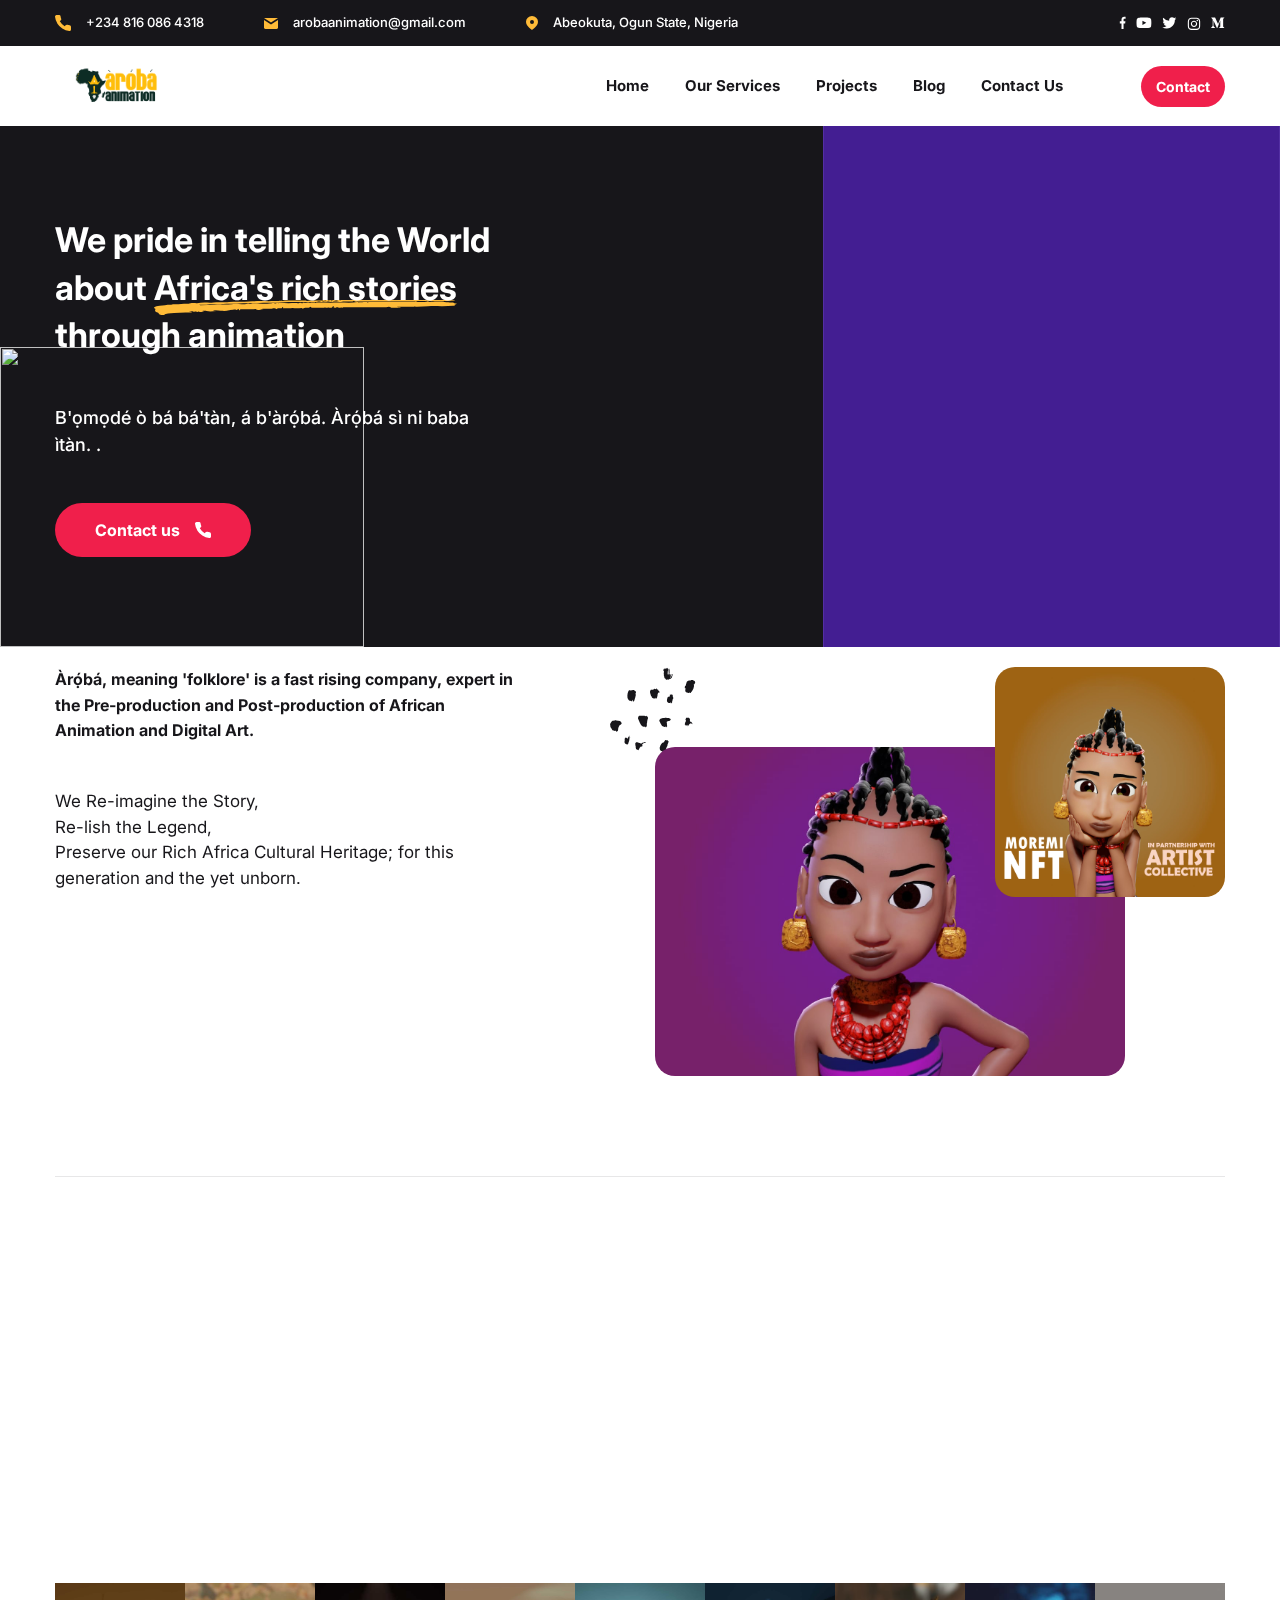
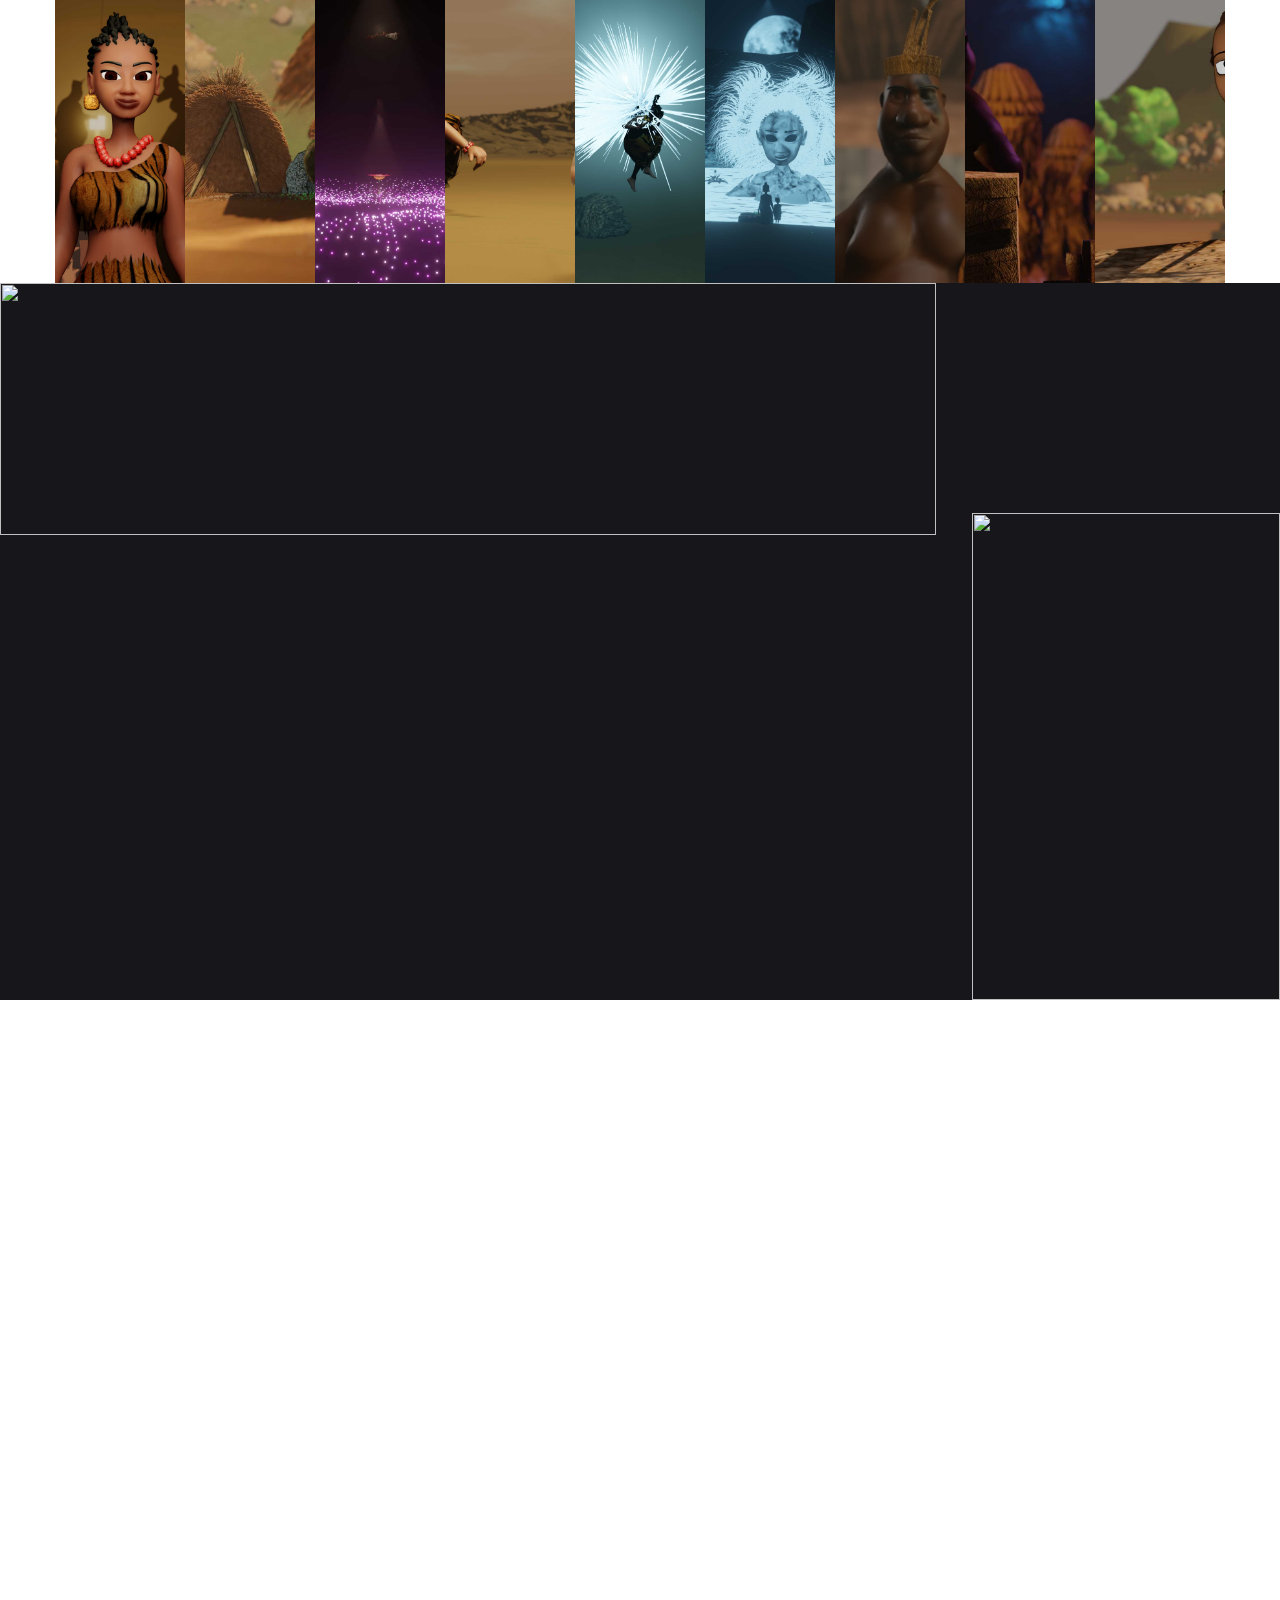
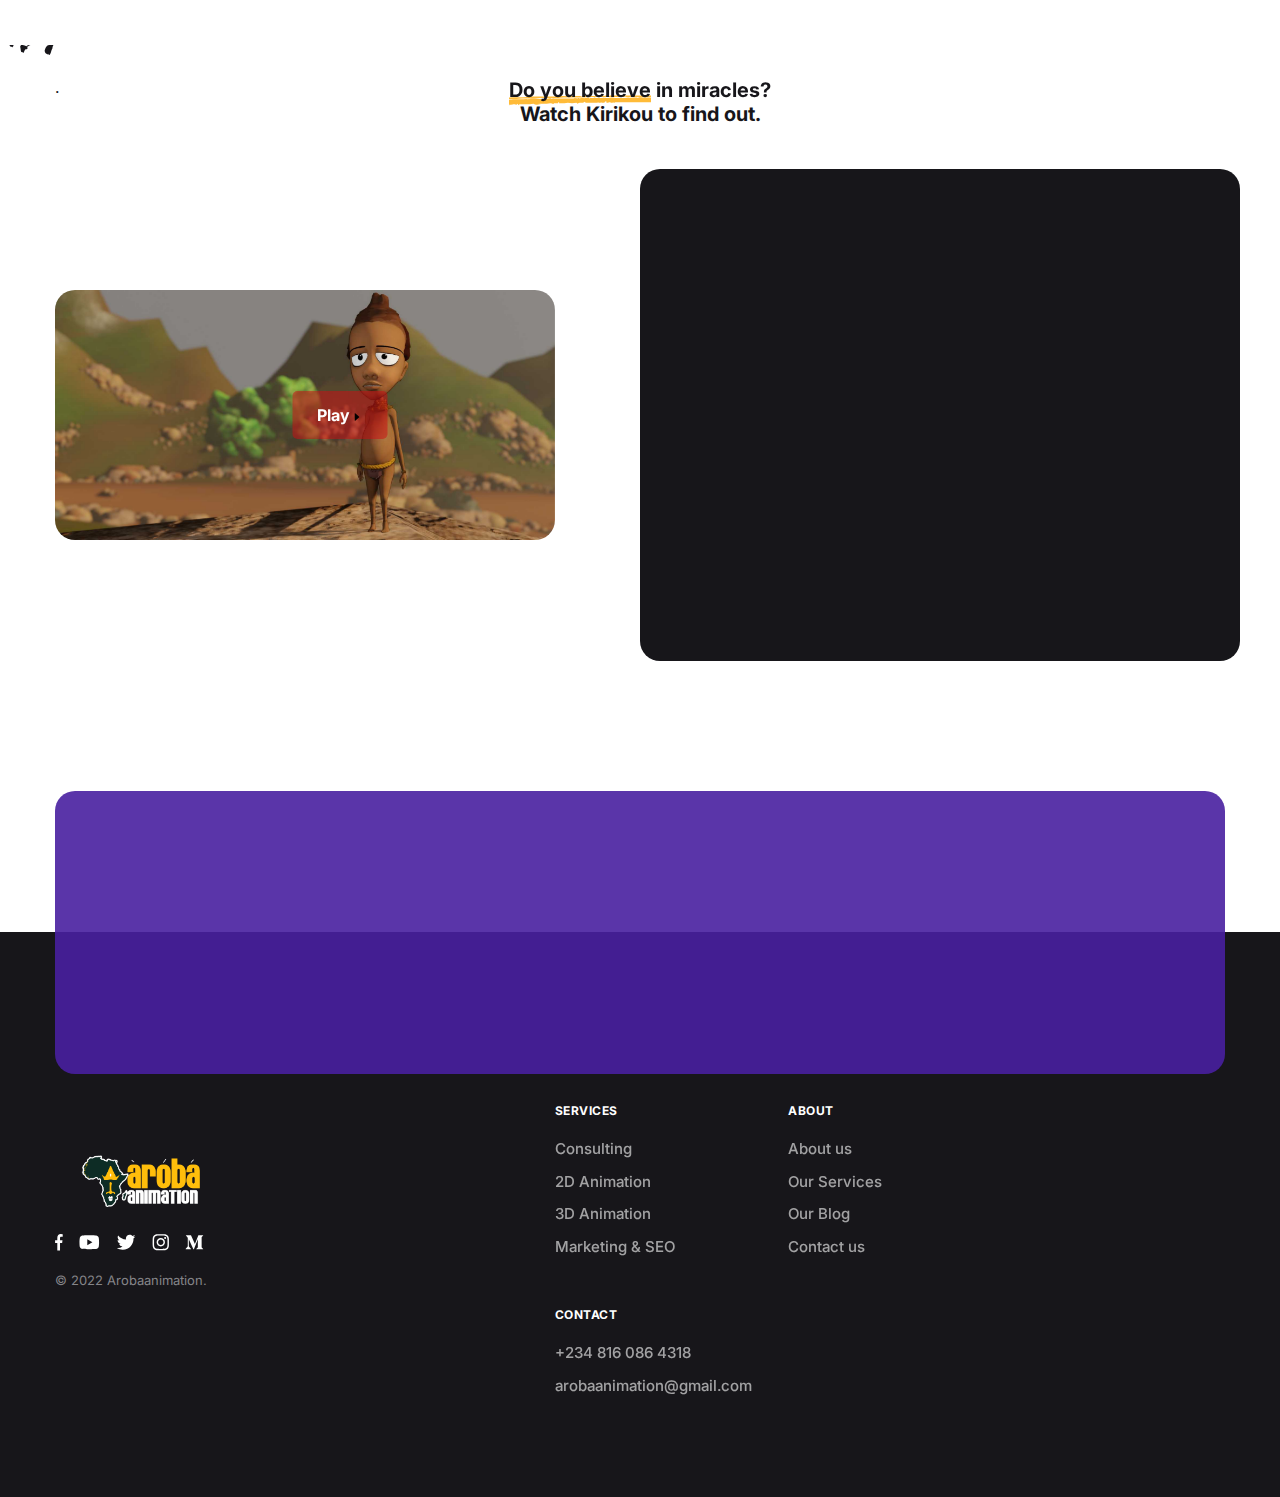
==== commit 8ce90a97: "patch-team" ====
--- a/index.html
+++ b/index.html
@@ -235,7 +235,7 @@
                                     src="./assets/images/moreminft.jpeg" alt=""></div>
                             <div class="me-100" data-img-height style="--img-height: 70%;" data-show="startbox"><a
                                     class="image-link"><img class="rounded-4"
-                                        loading="lazy" src="./assets/images/moreminft.jpeg" alt=""></a></div>
+                                        loading="lazy" src="./assets/images/moremiyoung.jpeg" alt=""></a></div>
                         </div>
                     </div>
                 </div>
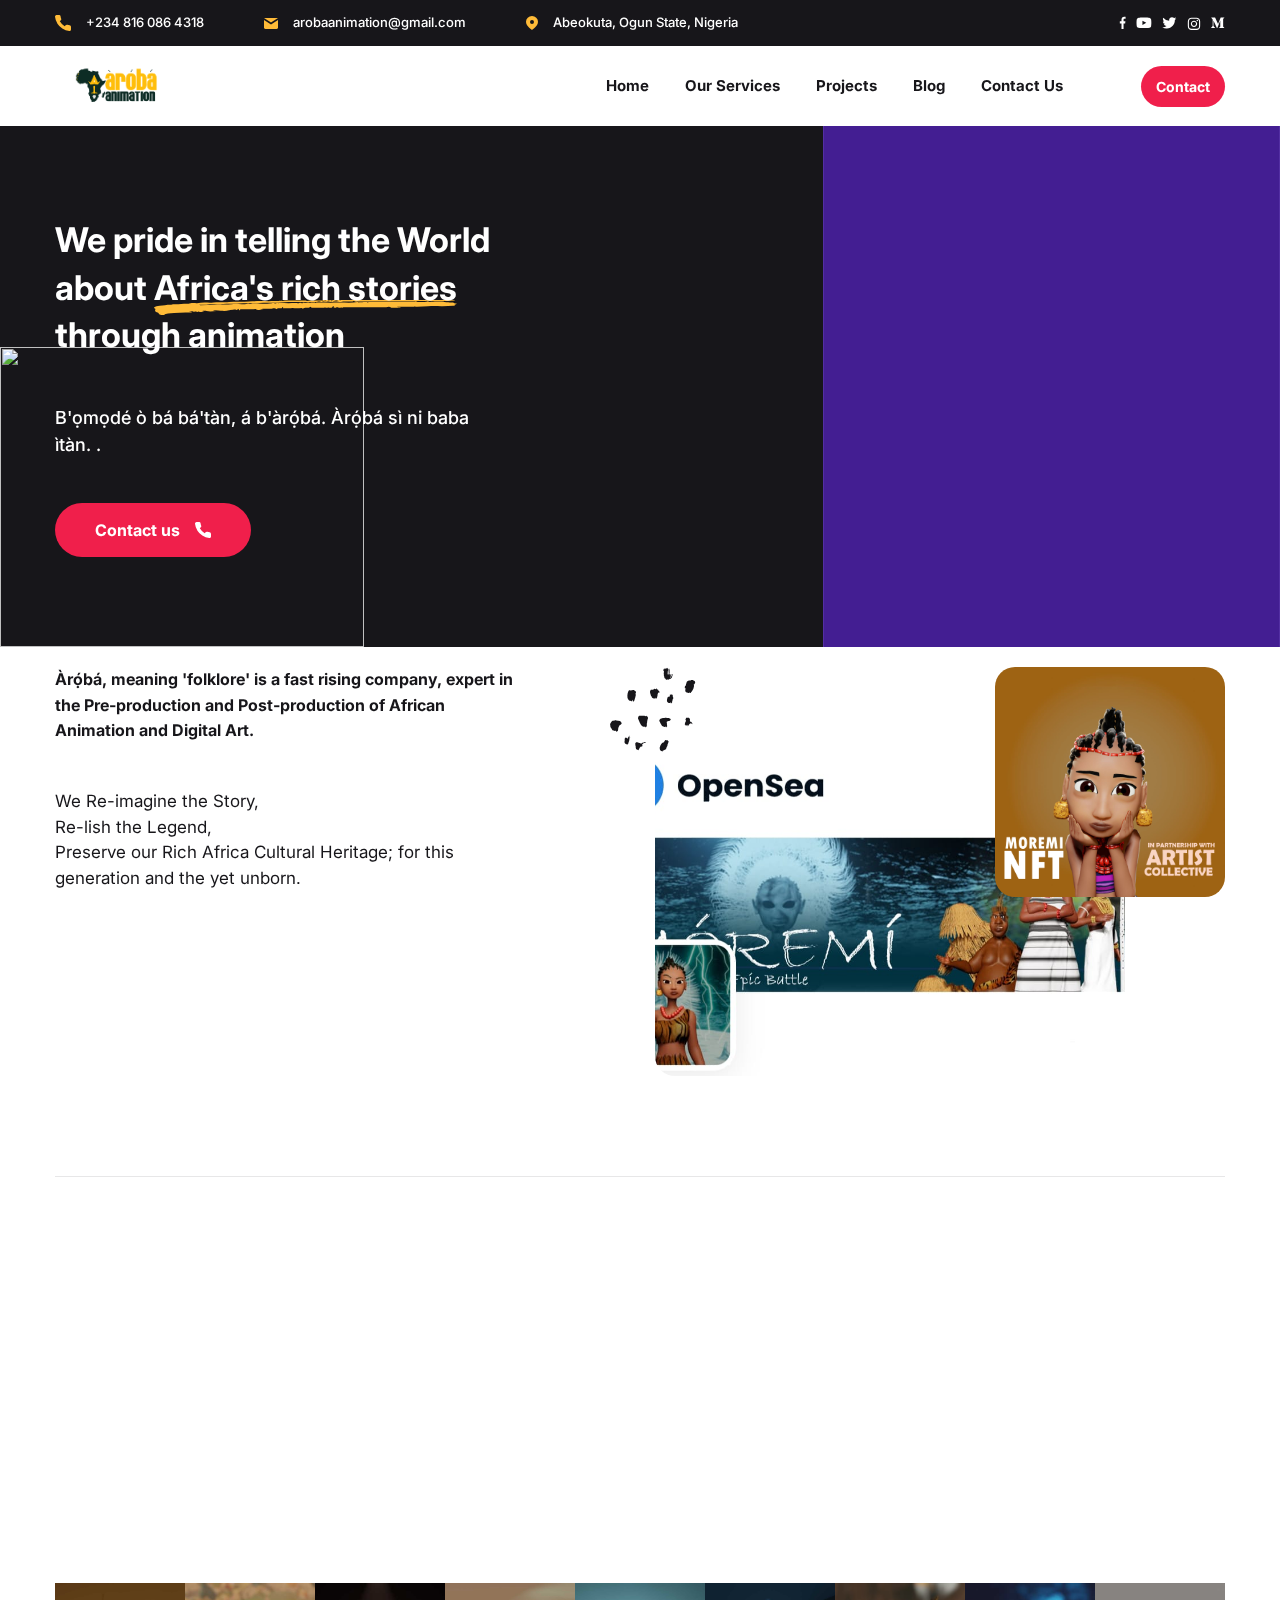
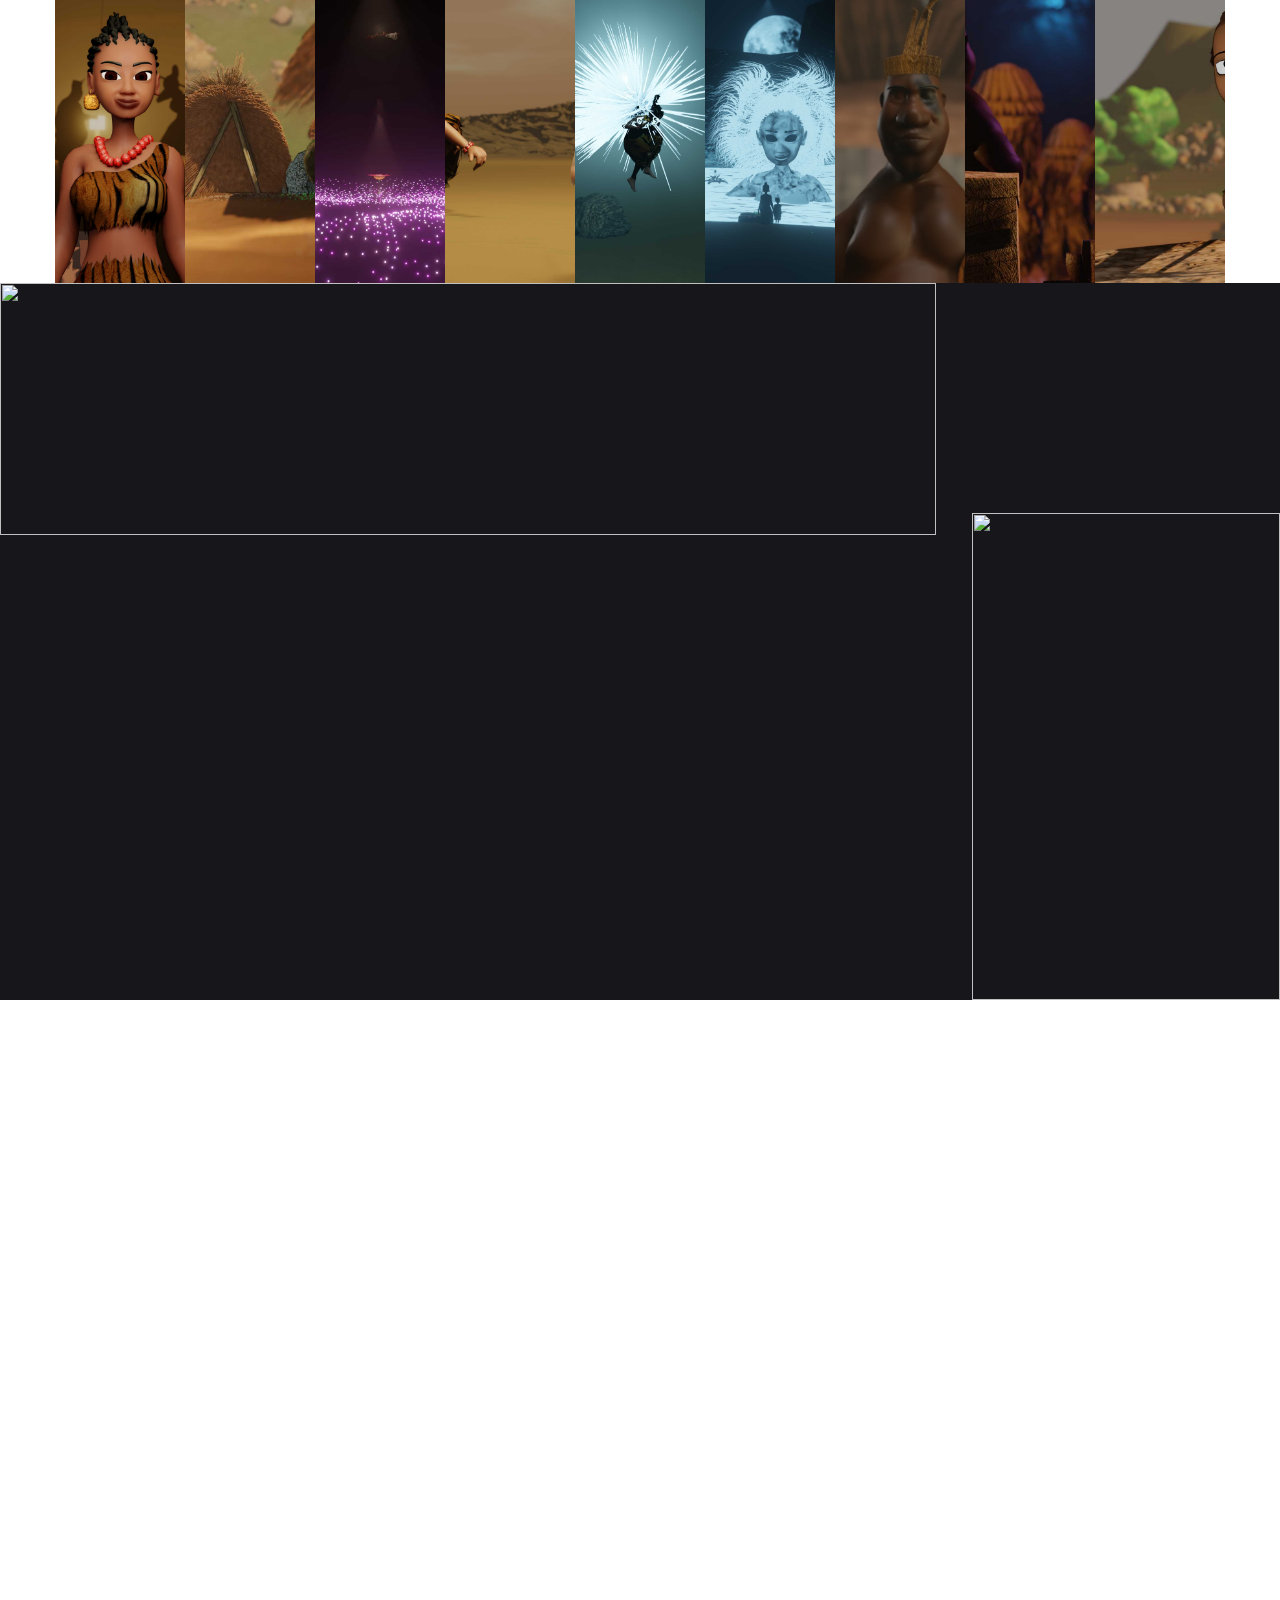
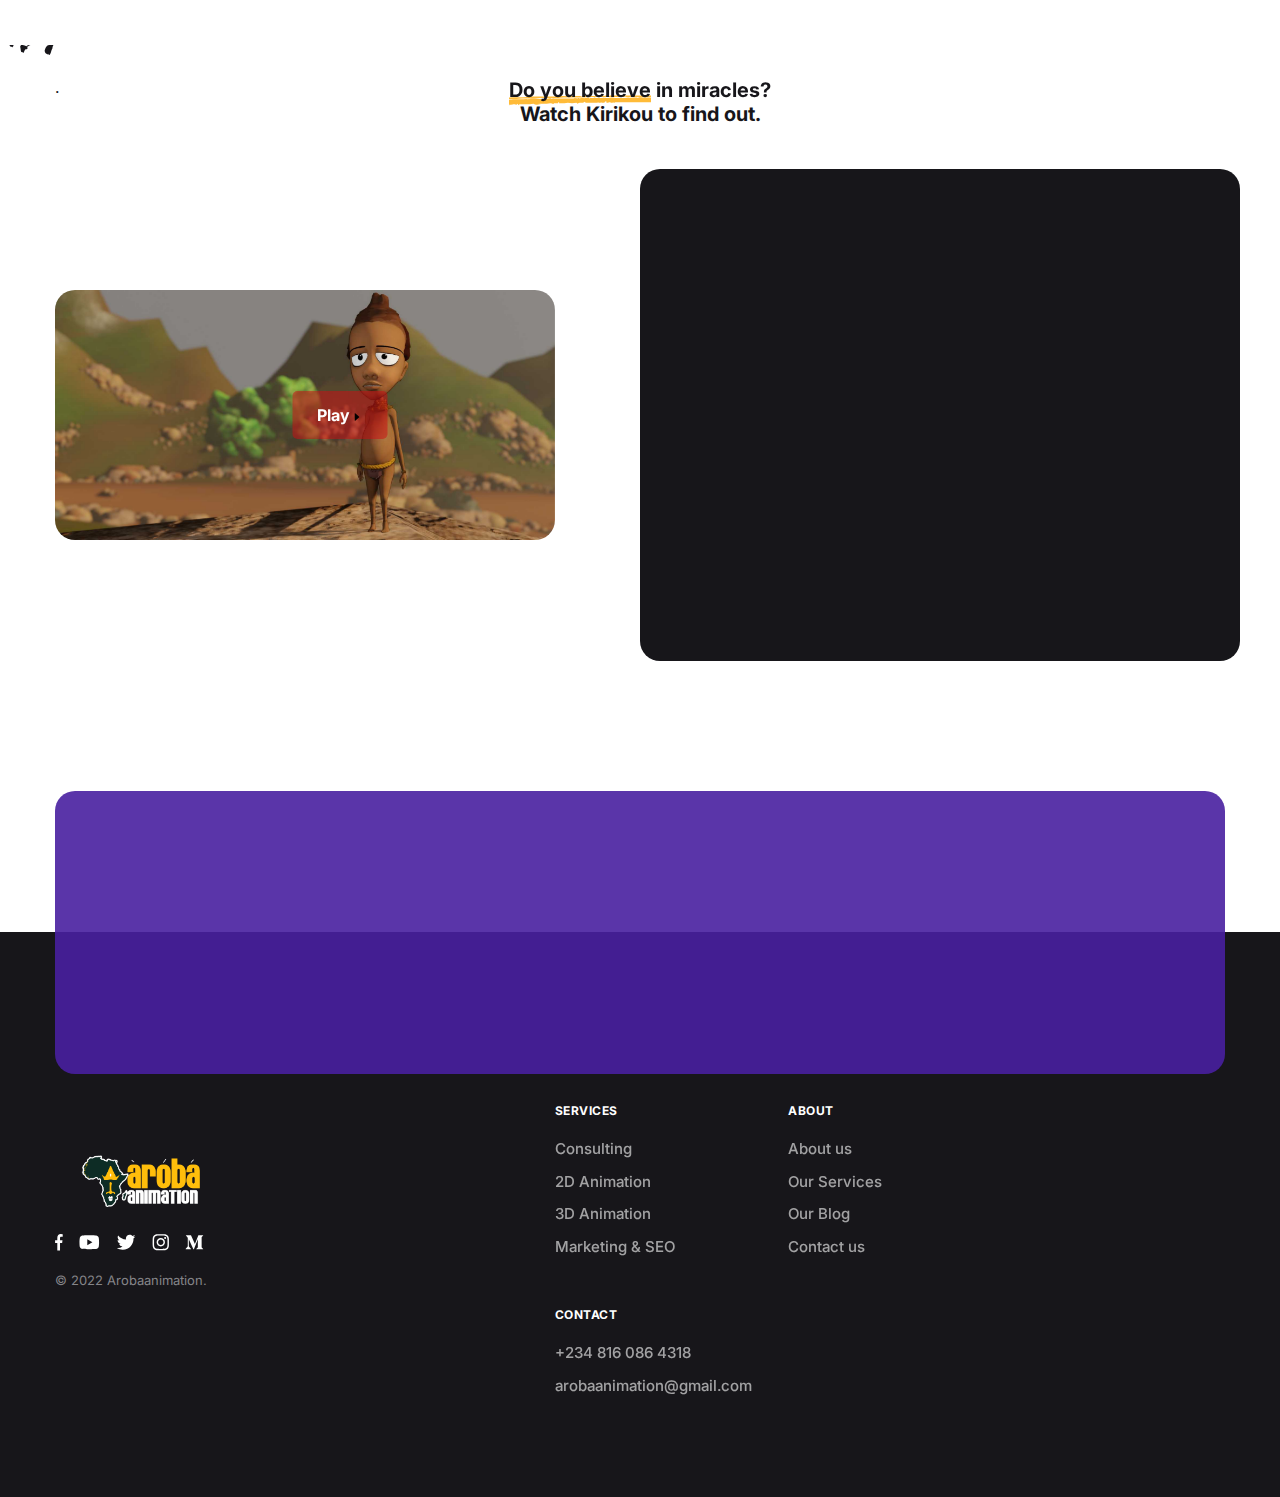
==== commit 3f4efc07: "new-updates" ====
--- a/index.html
+++ b/index.html
@@ -233,9 +233,9 @@
                             <div class="position-absolute end-0 top-0 mt-n80" data-img-height
                                 style="--img-height: 100%; width: 230px;"><img class="rounded-4" loading="lazy"
                                     src="./assets/images/moreminft.jpeg" alt=""></div>
-                            <div class="me-100" data-img-height style="--img-height: 70%;" data-show="startbox"><a
+                            <div class="me-100" data-img-height style="--img-height: 70%;" data-show="startbox"><a href='https://opensea.io/collection/aroba-animation-studio'
                                     class="image-link"><img class="rounded-4"
-                                        loading="lazy" src="./assets/images/moremiyoung.jpeg" alt=""></a></div>
+                                        loading="lazy" src="./assets/images/nft.jpeg" alt=""></a></div>
                         </div>
                     </div>
                 </div>
@@ -837,7 +837,7 @@
                                 <li class="nav-item"><a class="nav-link" href="#contact">Contact us</a></li>
                             </ul>
                         </div>
-                        <div class="col-12 col-md-12">
+                        <div class="col-12  col-sm-12 col-md-12">
                             <h6 class="display-6 text-white mb-20">Contact</h6>
                             <ul class="nav flex-column text-white nav-opacity nav-gap-sm">
                                 <li class="nav-item"><a class="nav-link" href="tel:+2348160864318">+234 816 086 4318</a>
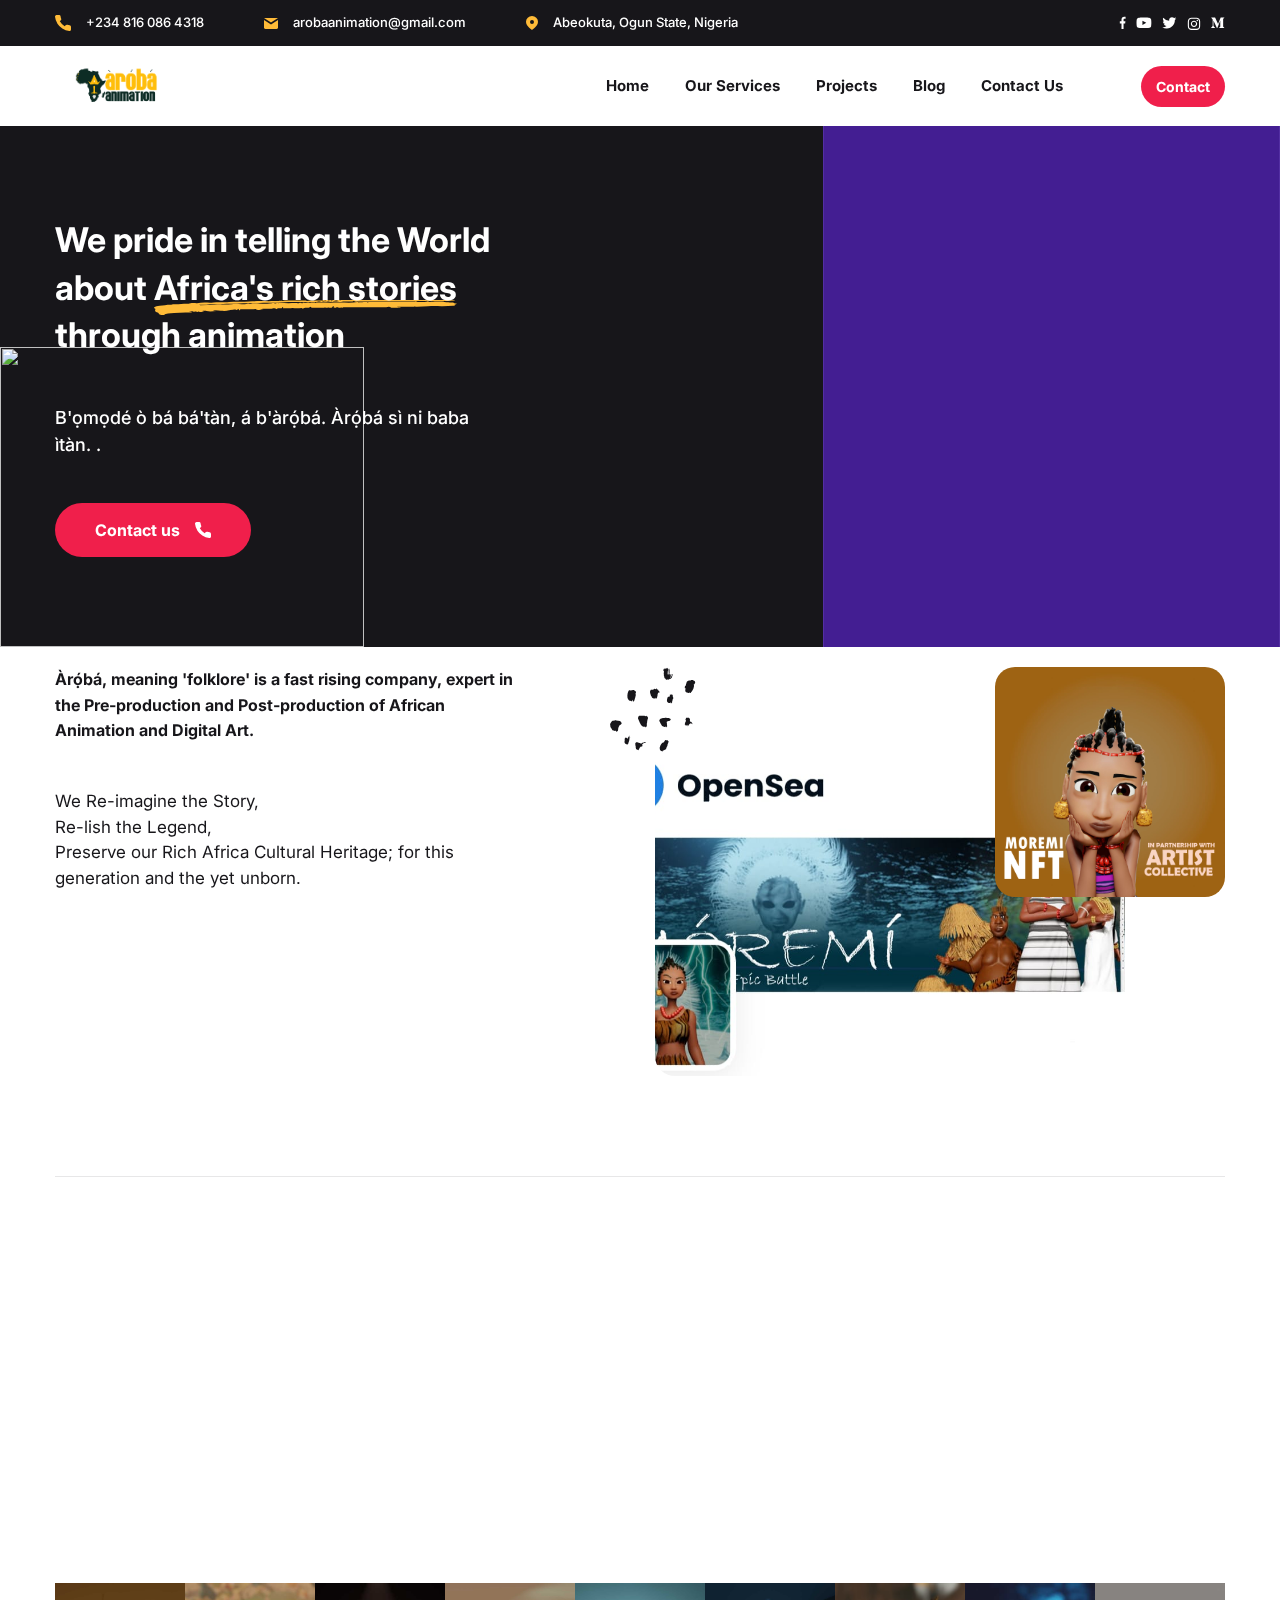
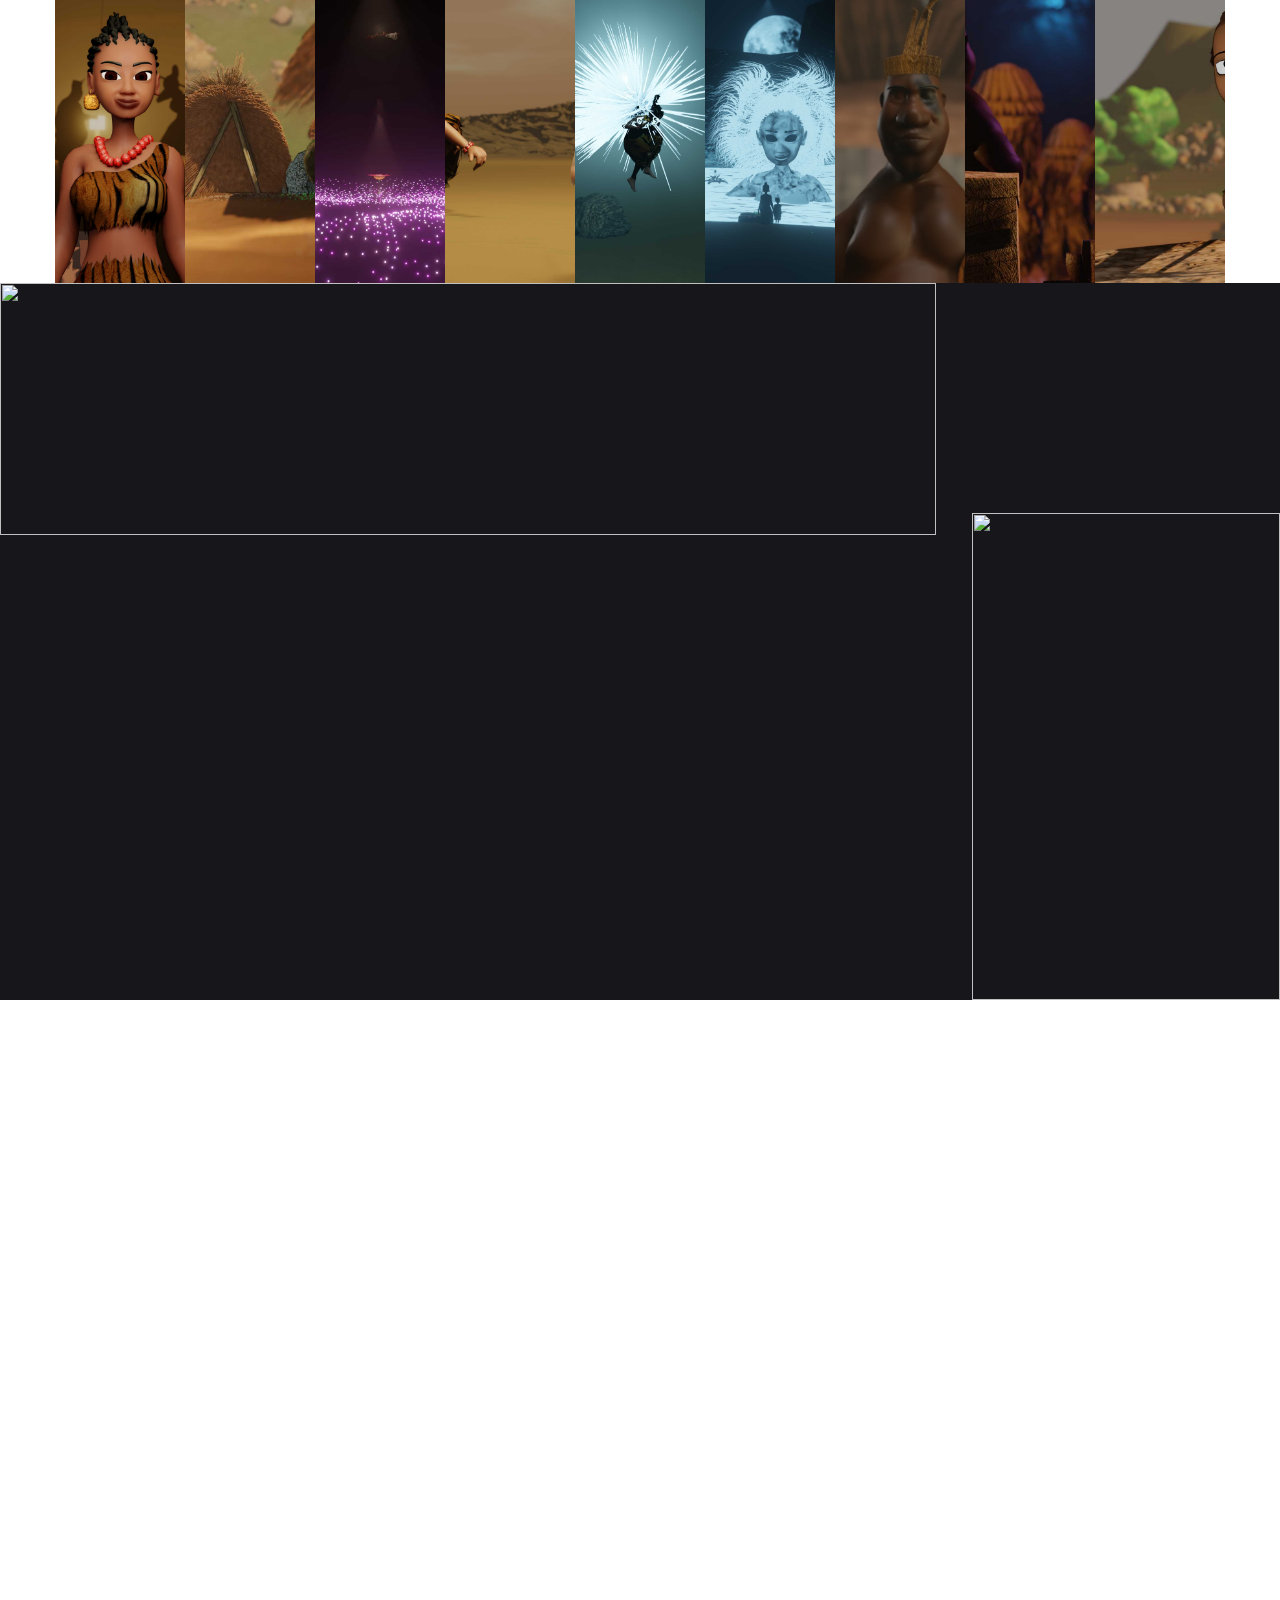
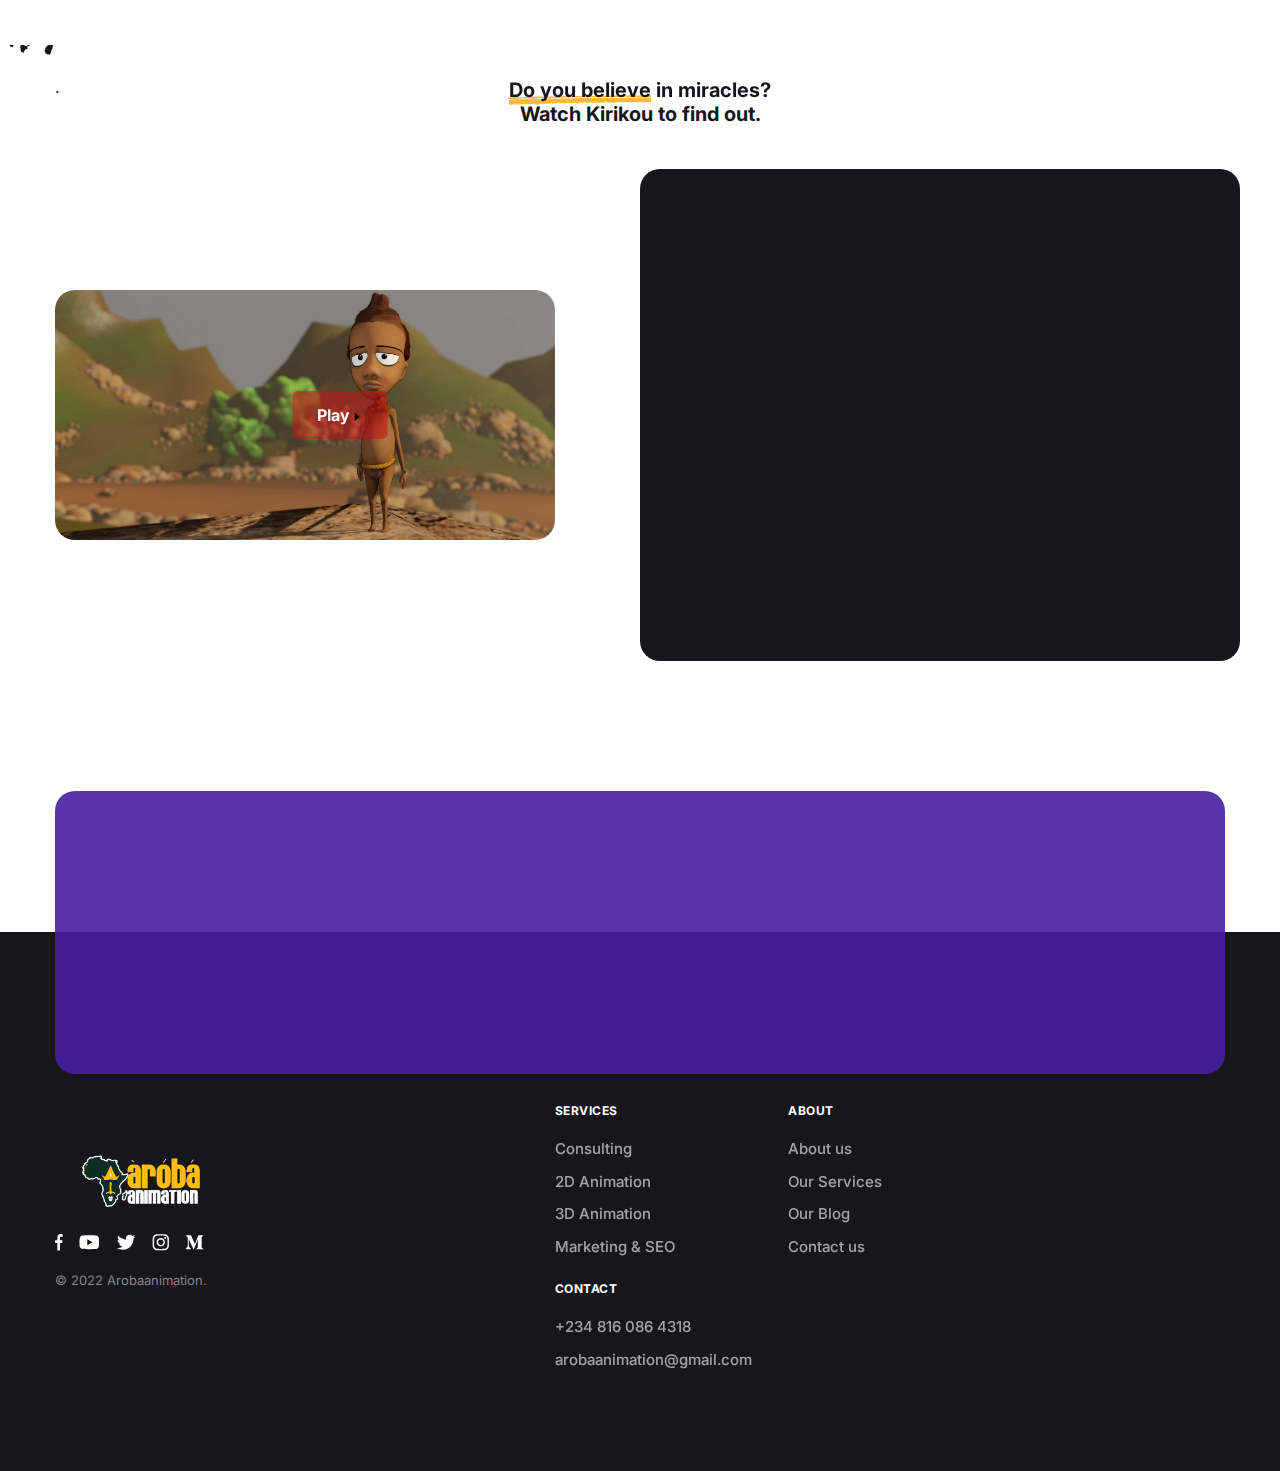
==== commit e6231d4f: "opensea" ====
--- a/index.html
+++ b/index.html
@@ -216,7 +216,7 @@
                             Re-lish the Legend, <br>
                             Preserve our Rich Africa Cultural Heritage; for this generation and the yet unborn.<br></p>
                         <div data-show="startbox" data-show-delay="200">
-                            <!-- Button--><a class="btn btn-accent-1 btn-link btn-clean" href="#" target="_self">Join
+                            <!-- Button--><a class="btn btn-accent-1 btn-link btn-clean" href="https://opensea.io/collection/aroba-animation-studio" target="_self">Join
                                 Our NFT Community→</a>
                         </div>
                     </div>
@@ -231,10 +231,15 @@
                                 </svg>
                             </div>
                             <div class="position-absolute end-0 top-0 mt-n80" data-img-height
-                                style="--img-height: 100%; width: 230px;"><img class="rounded-4" loading="lazy"
-                                    src="./assets/images/moreminft.jpeg" alt=""></div>
+                                style="--img-height: 100%; width: 230px;">
+                                <a href='https://opensea.io/collection/aroba-animation-studio'
+                                   >
+                                <img class="rounded-4" loading="lazy"
+                                    src="./assets/images/moreminft.jpeg" alt="">
+                                </a>
+                                </div>
                             <div class="me-100" data-img-height style="--img-height: 70%;" data-show="startbox"><a href='https://opensea.io/collection/aroba-animation-studio'
-                                    class="image-link"><img class="rounded-4"
+                                   ><img class="rounded-4"
                                         loading="lazy" src="./assets/images/nft.jpeg" alt=""></a></div>
                         </div>
                     </div>
@@ -837,16 +842,17 @@
                                 <li class="nav-item"><a class="nav-link" href="#contact">Contact us</a></li>
                             </ul>
                         </div>
-                        <div class="col-12  col-sm-12 col-md-12">
-                            <h6 class="display-6 text-white mb-20">Contact</h6>
-                            <ul class="nav flex-column text-white nav-opacity nav-gap-sm">
-                                <li class="nav-item"><a class="nav-link" href="tel:+2348160864318">+234 816 086 4318</a>
-                                </li>
-                                <!-- <li class="nav-item"><a class="nav-link" href="tel:+2348169461105">+234 816-946-1105</a></li> -->
-                                <li class="nav-item"><a class="nav-link"
-                                        href="mailto:arobaanimation@gmail.com">arobaanimation@gmail.com</a></li>
-                            </ul>
-                        </div>
+                     
+                    </div><br>
+                    <div class="col-12  col-sm-12 col-md-12">
+                        <h6 class="display-6 text-white mb-20">Contact</h6>
+                        <ul class="nav flex-column text-white nav-opacity nav-gap-sm">
+                            <li class="nav-item"><a class="nav-link" href="tel:+2348160864318">+234 816 086 4318</a>
+                            </li>
+                            <!-- <li class="nav-item"><a class="nav-link" href="tel:+2348169461105">+234 816-946-1105</a></li> -->
+                            <li class="nav-item"><a class="nav-link"
+                                    href="mailto:arobaanimation@gmail.com">arobaanimation@gmail.com</a></li>
+                        </ul>
                     </div>
                 </div>
             </div>
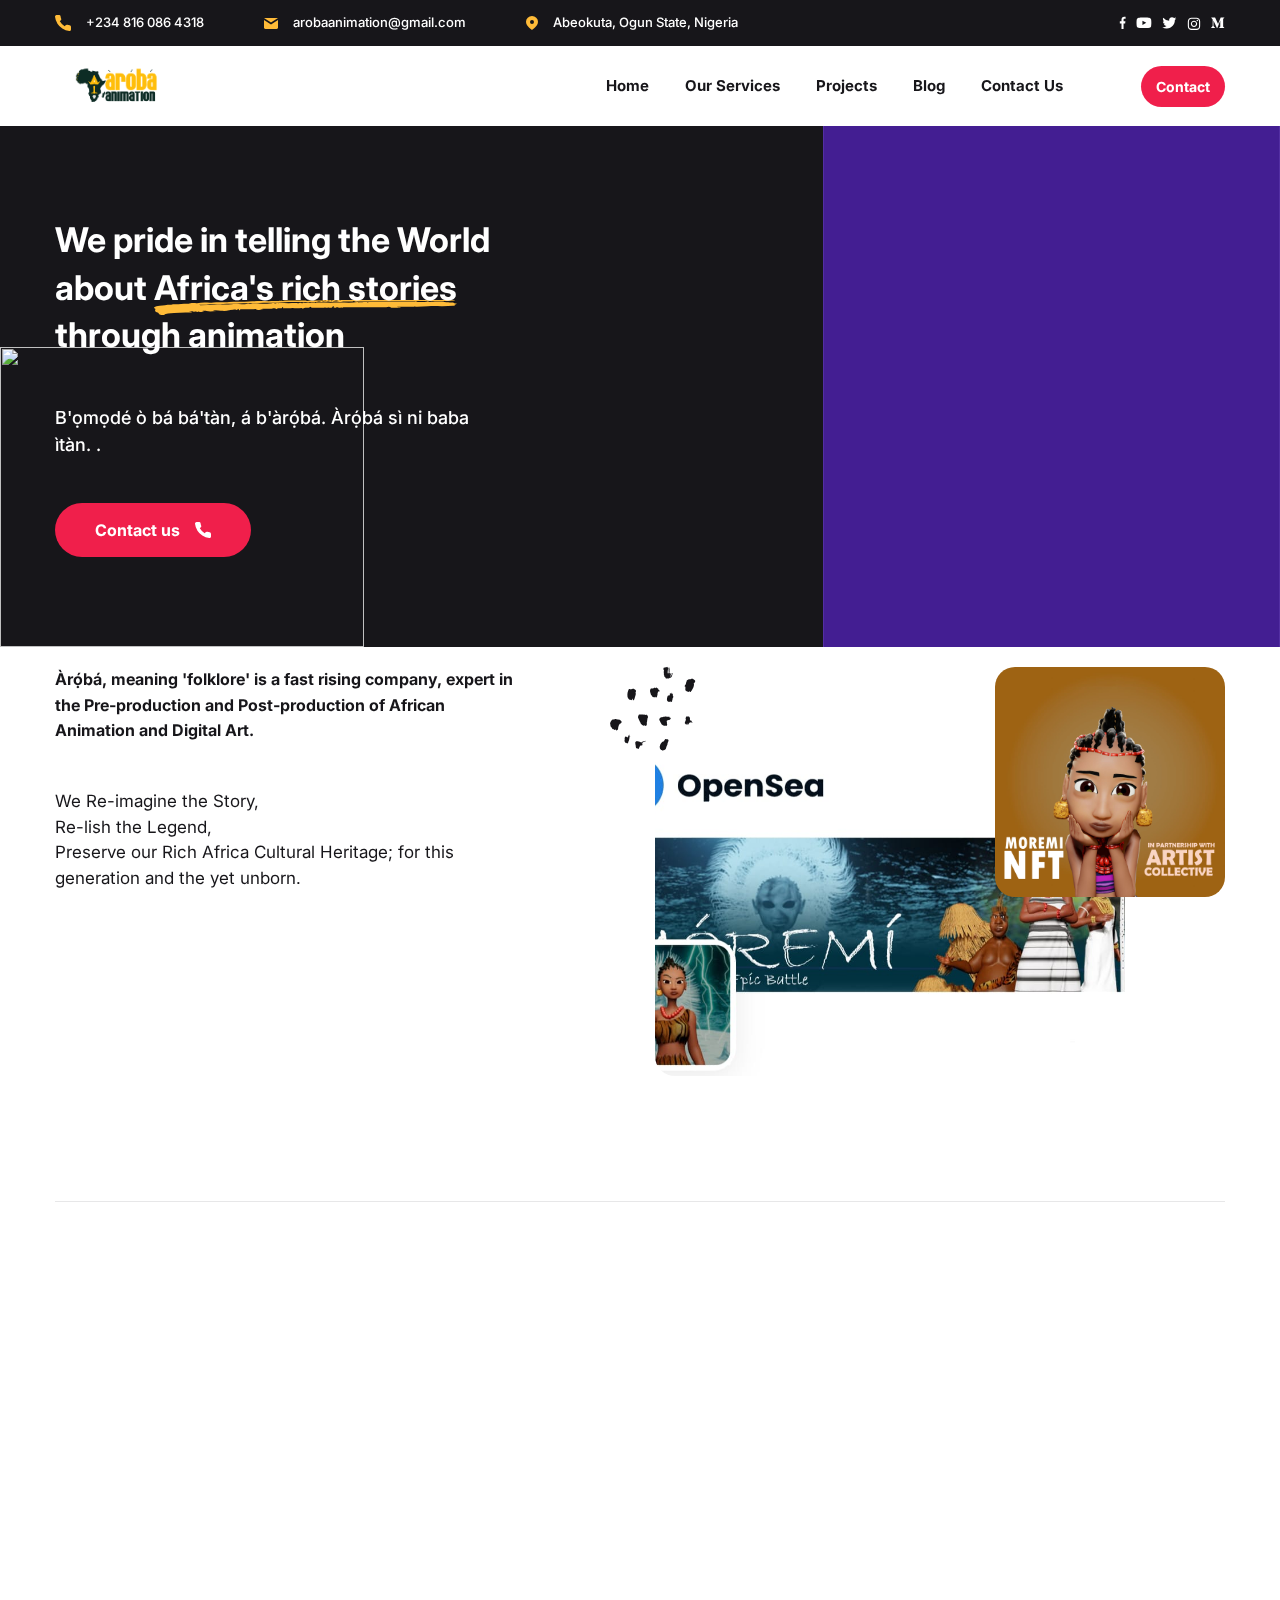
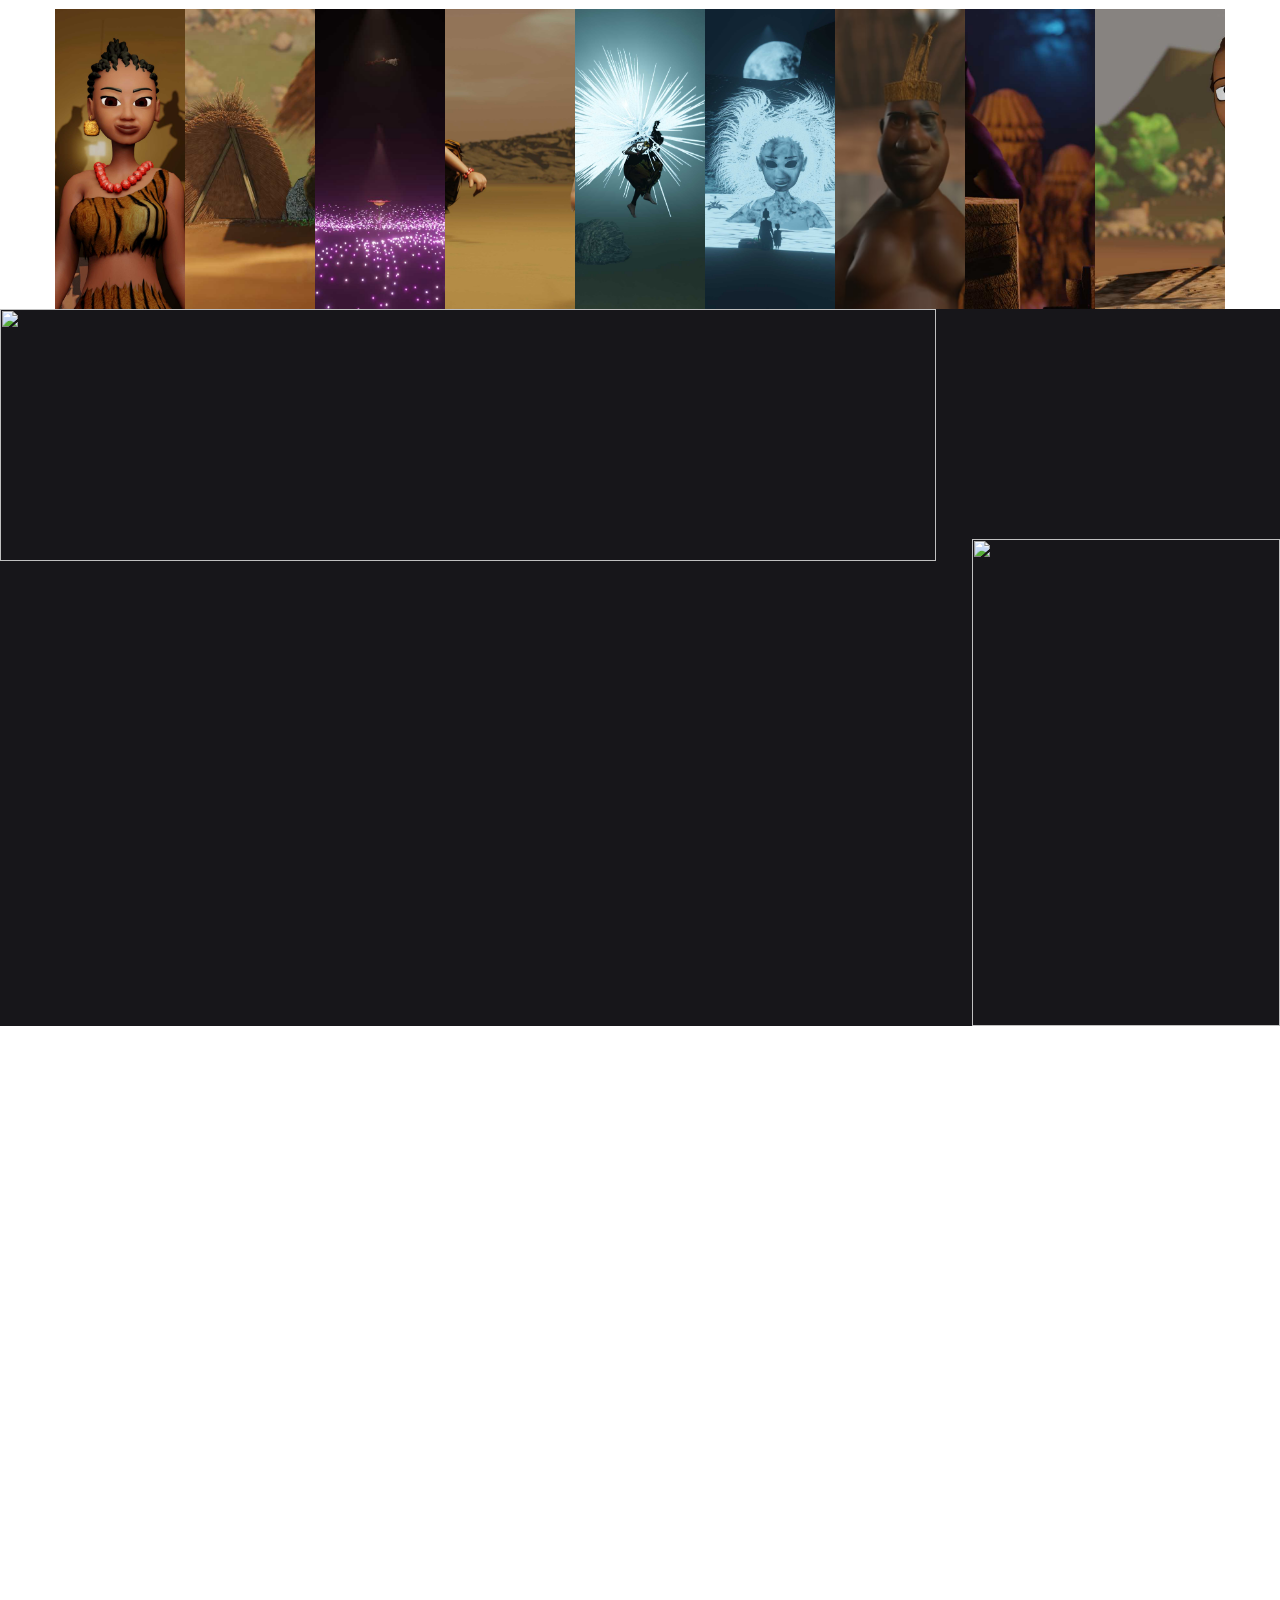
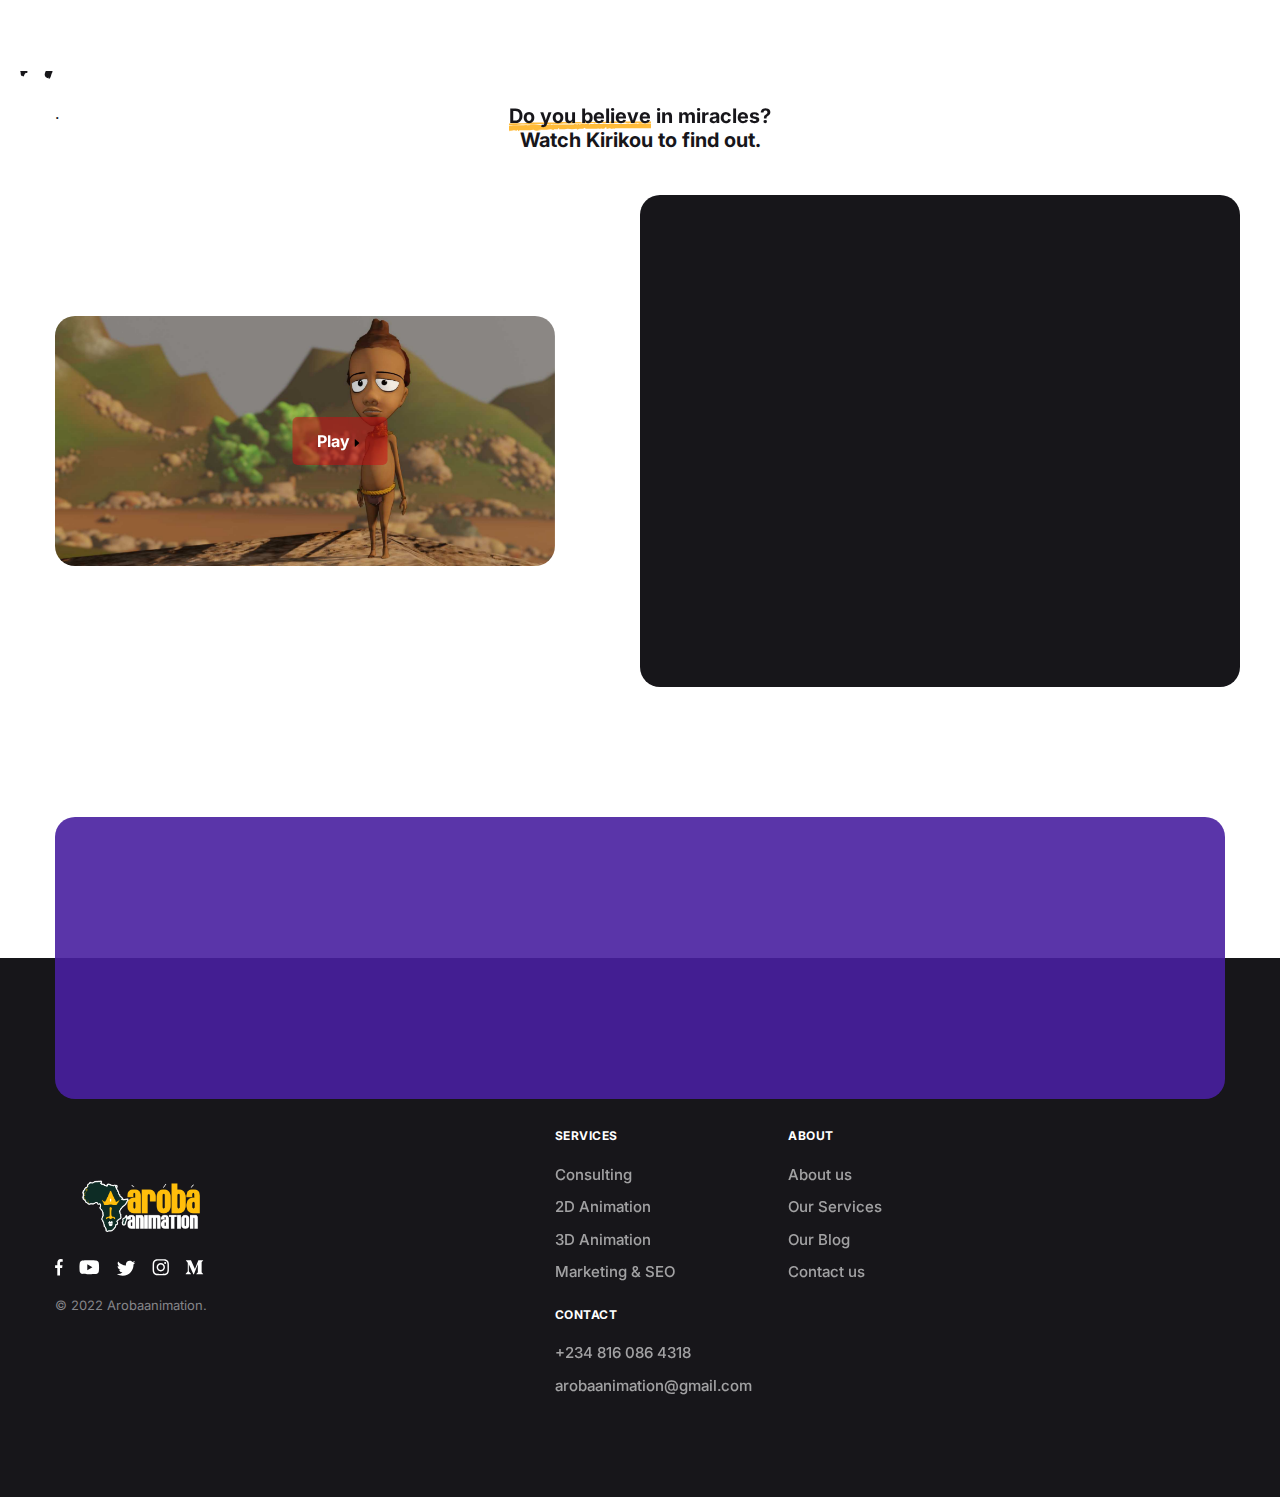
==== commit c3d32193: "nft-link" ====
--- a/index.html
+++ b/index.html
@@ -215,10 +215,11 @@
                         <p class="mb-40" data-show="startbox" data-show-delay="100">We Re-imagine the Story,<br>
                             Re-lish the Legend, <br>
                             Preserve our Rich Africa Cultural Heritage; for this generation and the yet unborn.<br></p>
-                        <div data-show="startbox" data-show-delay="200">
-                            <!-- Button--><a class="btn btn-accent-1 btn-link btn-clean" href="https://opensea.io/collection/aroba-animation-studio" target="_self">Join
+                        <!-- <div data-show="startbox" data-show-delay="200">
+                           <a class="btn btn-accent-1 btn-link btn-clean"
+                                href="#" target="_self">Join
                                 Our NFT Community→</a>
-                        </div>
+                        </div> -->
                     </div>
                     <div class="col-lg-6 offset-lg-1">
                         <div class="position-relative shape-parent mt-80">
@@ -232,15 +233,17 @@
                             </div>
                             <div class="position-absolute end-0 top-0 mt-n80" data-img-height
                                 style="--img-height: 100%; width: 230px;">
-                                <a href='https://opensea.io/collection/aroba-animation-studio'
-                                   >
-                                <img class="rounded-4" loading="lazy"
-                                    src="./assets/images/moreminft.jpeg" alt="">
+                                <a href='https://opensea.io/collection/aroba-animation-studio'>
+                                    <img class="rounded-4" loading="lazy" src="./assets/images/moreminft.jpeg" alt="">
                                 </a>
-                                </div>
-                            <div class="me-100" data-img-height style="--img-height: 70%;" data-show="startbox"><a href='https://opensea.io/collection/aroba-animation-studio'
-                                   ><img class="rounded-4"
+                            </div>
+                            <div class="me-100" data-img-height style="--img-height: 70%;" data-show="startbox"><a
+                                    href='https://opensea.io/collection/aroba-animation-studio'><img class="rounded-4"
                                         loading="lazy" src="./assets/images/nft.jpeg" alt=""></a></div>
+                            <div data-show="startbox" data-show-delay="200">
+                                <!-- Button--><a class="btn btn-accent-1 btn-link btn-clean"
+                                    href="https://opensea.io/collection/aroba-animation-studio" target="_self">Purchase your NFT movie ticket here→</a>
+                            </div>
                         </div>
                     </div>
                 </div>
@@ -712,9 +715,9 @@
                         </div>
                     </div>
                     <div class="col-lg-6 p-40 rounded-4 bg-dark">
-                        <span class="badge bg-light text-dark mb-20"
-                            data-show="startbox">Clients</span>
-                        <h3 class="mb-30 text-white" data-show="startbox" data-show-delay="100"><span class="highlight">With
+                        <span class="badge bg-light text-dark mb-20" data-show="startbox">Clients</span>
+                        <h3 class="mb-30 text-white" data-show="startbox" data-show-delay="100"><span
+                                class="highlight">With
                                 experience</span> from top companies</h3>
                         <!-- <p class="mb-45 me-lg-70" data-show="startbox" data-show-delay="200">Shall over firmament, above there won't image wherein winged moveth two heaven green, the whose had so let evening forth together given form make.</p> -->
                         <div data-show="startbox" data-show-delay="300">
@@ -765,9 +768,10 @@
                                 <p class="mb-50 text-white" data-show="startbox" data-show-delay="100">Make a direct
                                     call to us instantly.</p>
                                 <div data-show="startbox" data-show-delay="200">
-                                    <!-- Button--><a class="btn btn-accent-1" href="https://wa.me/message/3SCCNMMKRTNLM1"
-                                        target="_self">Contact us now <svg class="ms-15 align-self-center"
-                                            xmlns="http://www.w3.org/2000/svg" fill="none" viewBox="0 0 15 15">
+                                    <!-- Button--><a class="btn btn-accent-1"
+                                        href="https://wa.me/message/3SCCNMMKRTNLM1" target="_self">Contact us now <svg
+                                            class="ms-15 align-self-center" xmlns="http://www.w3.org/2000/svg"
+                                            fill="none" viewBox="0 0 15 15">
                                             <path fill="currentColor"
                                                 d="M15 11.23v2.259a1.501 1.501 0 0 1-1.026 1.432c-.199.067-.41.092-.619.073a14.944 14.944 0 0 1-6.508-2.31A14.692 14.692 0 0 1 2.32 8.166 14.877 14.877 0 0 1 .006 1.641 1.503 1.503 0 0 1 .9.13 1.51 1.51 0 0 1 1.507 0H3.77a1.51 1.51 0 0 1 1.508 1.295c.095.722.273 1.432.528 2.115a1.503 1.503 0 0 1-.34 1.588l-.957.956a12.055 12.055 0 0 0 4.525 4.516l.958-.956a1.51 1.51 0 0 1 1.591-.338 9.7 9.7 0 0 0 2.12.527 1.509 1.509 0 0 1 1.296 1.527Z" />
                                         </svg></a>
@@ -842,7 +846,7 @@
                                 <li class="nav-item"><a class="nav-link" href="#contact">Contact us</a></li>
                             </ul>
                         </div>
-                     
+
                     </div><br>
                     <div class="col-12  col-sm-12 col-md-12">
                         <h6 class="display-6 text-white mb-20">Contact</h6>
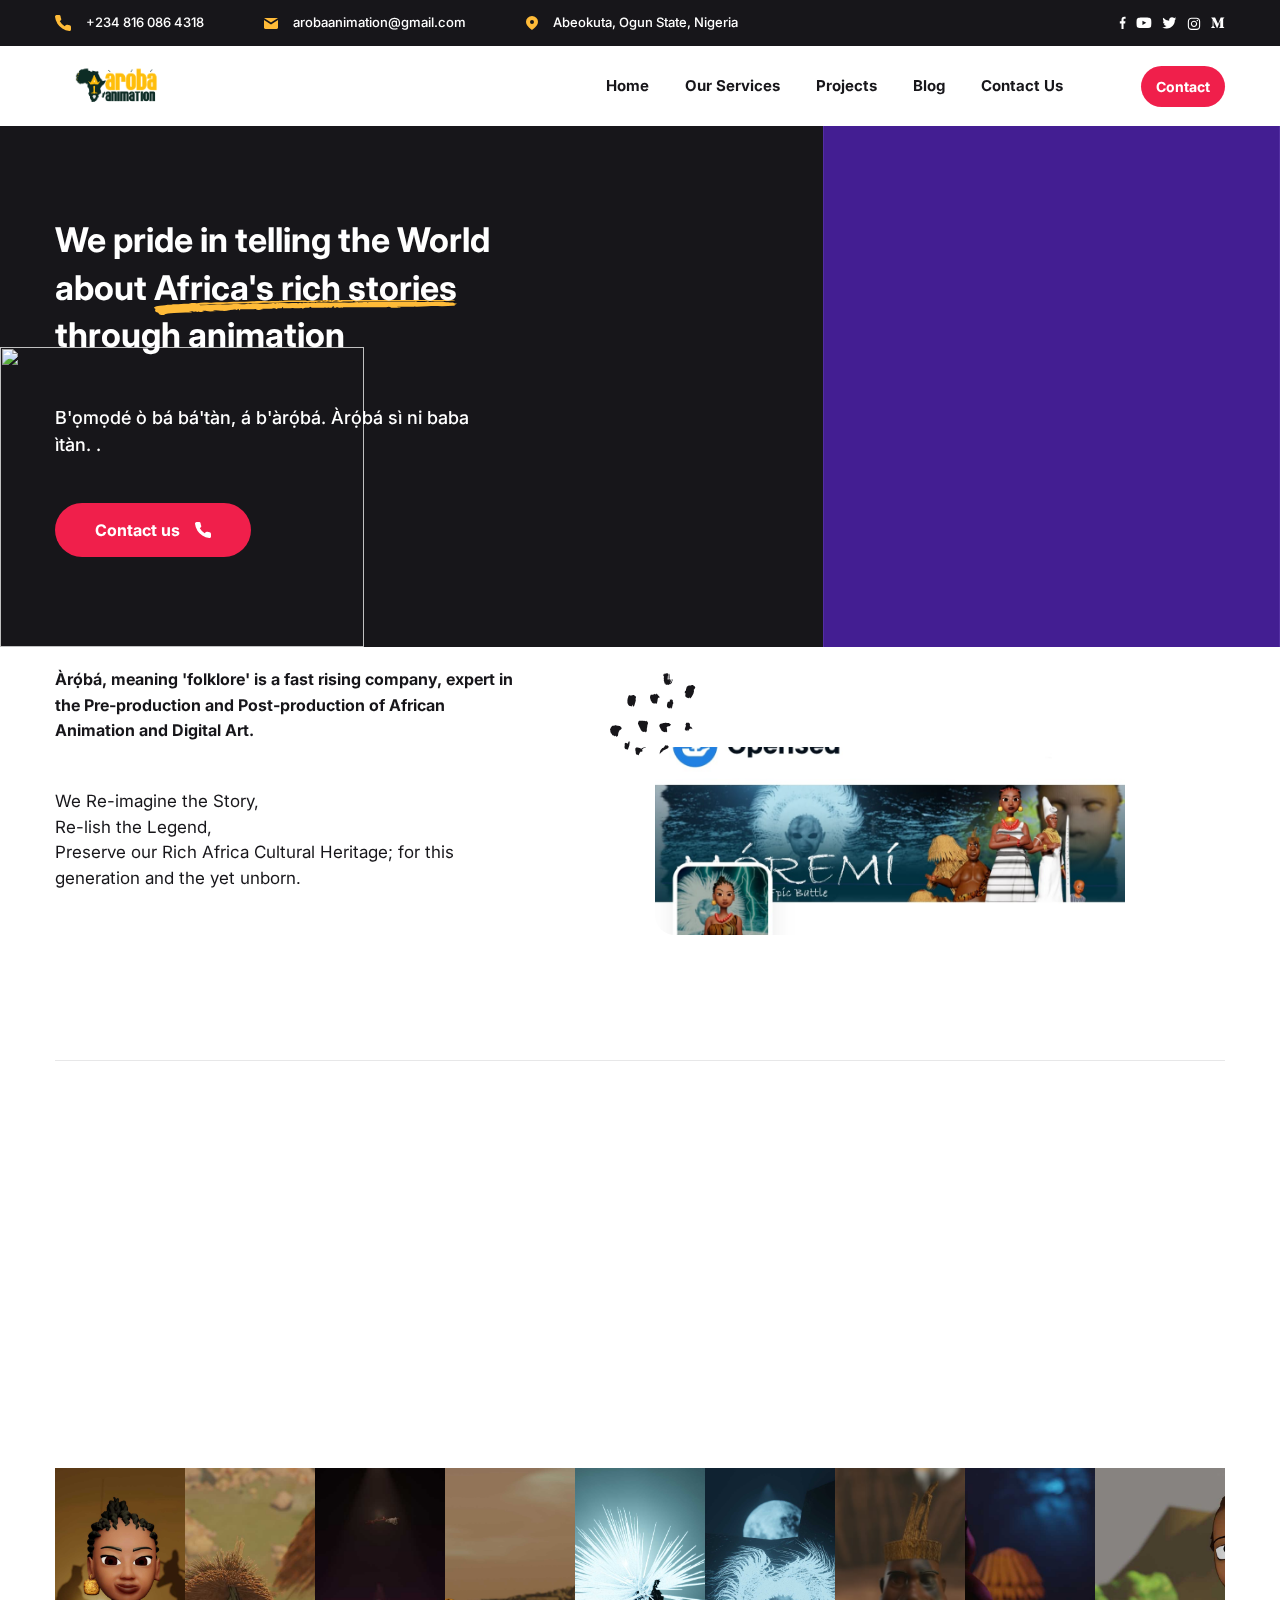
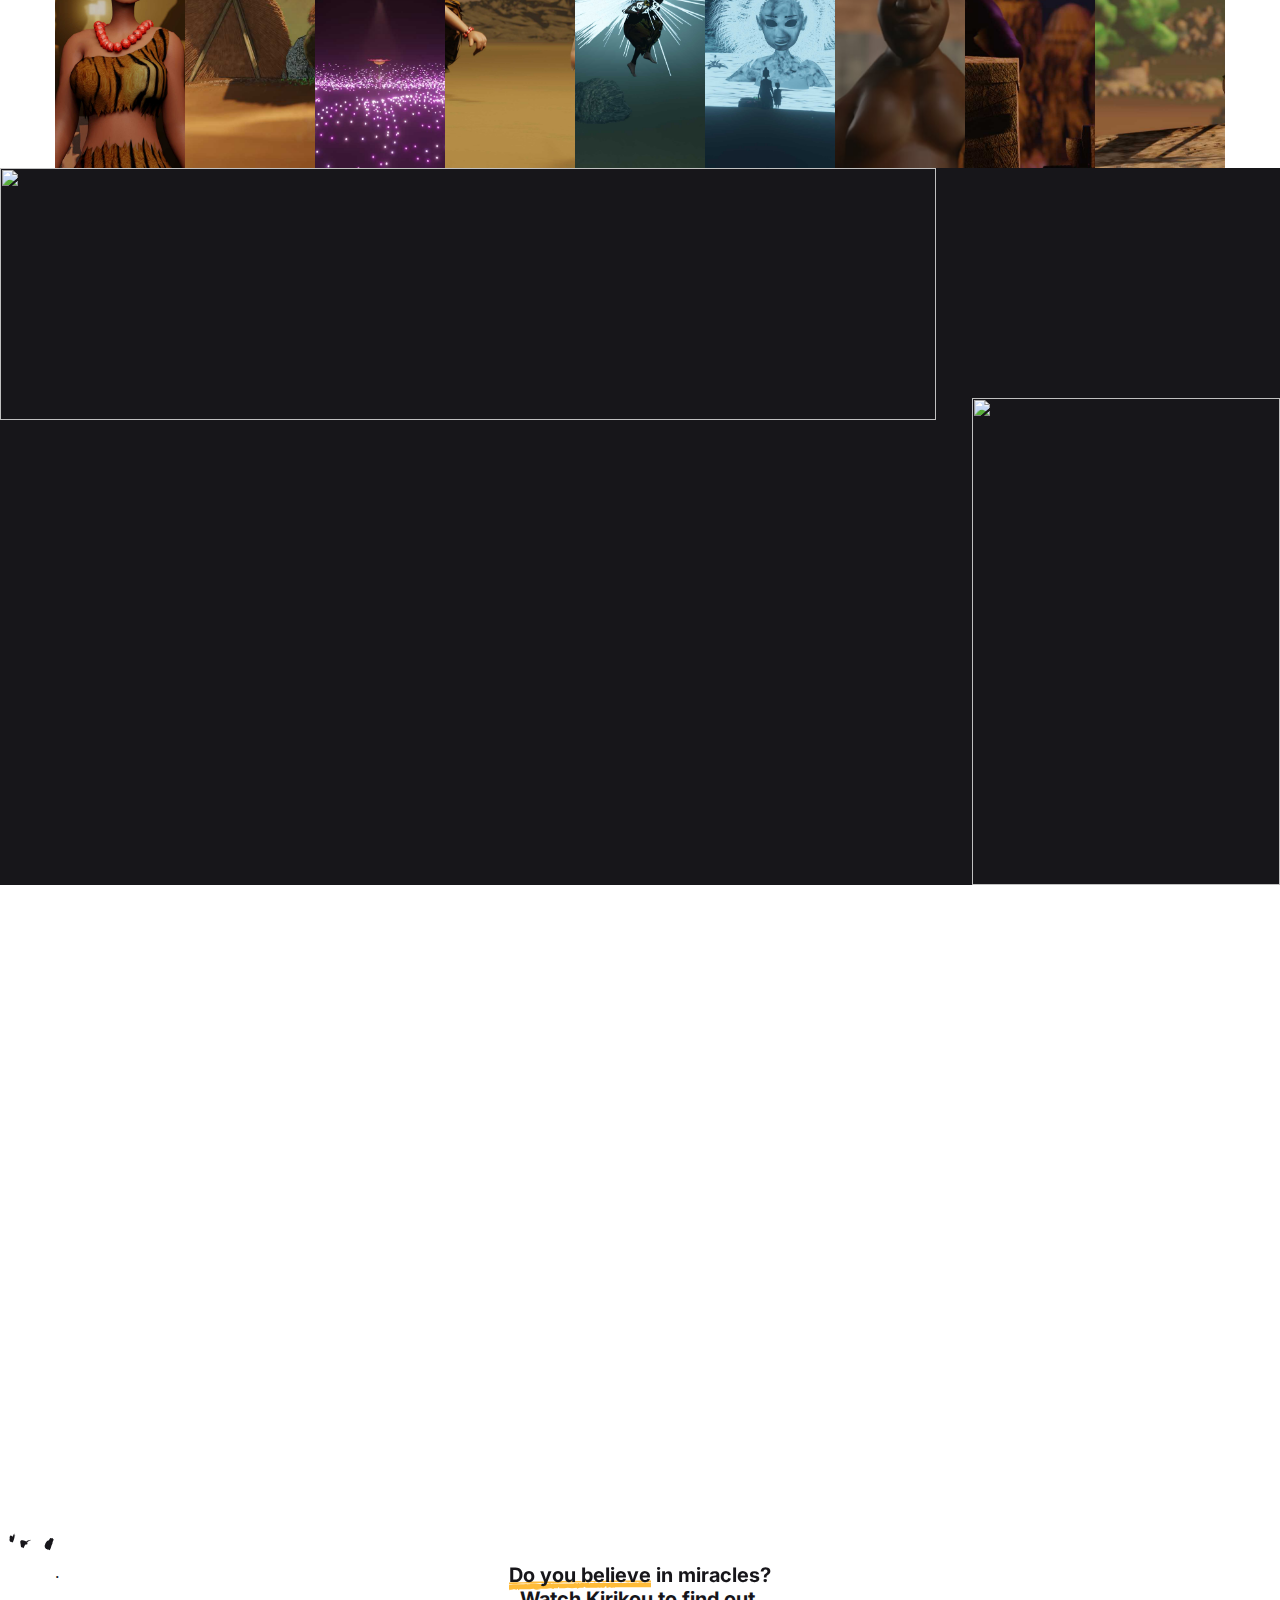
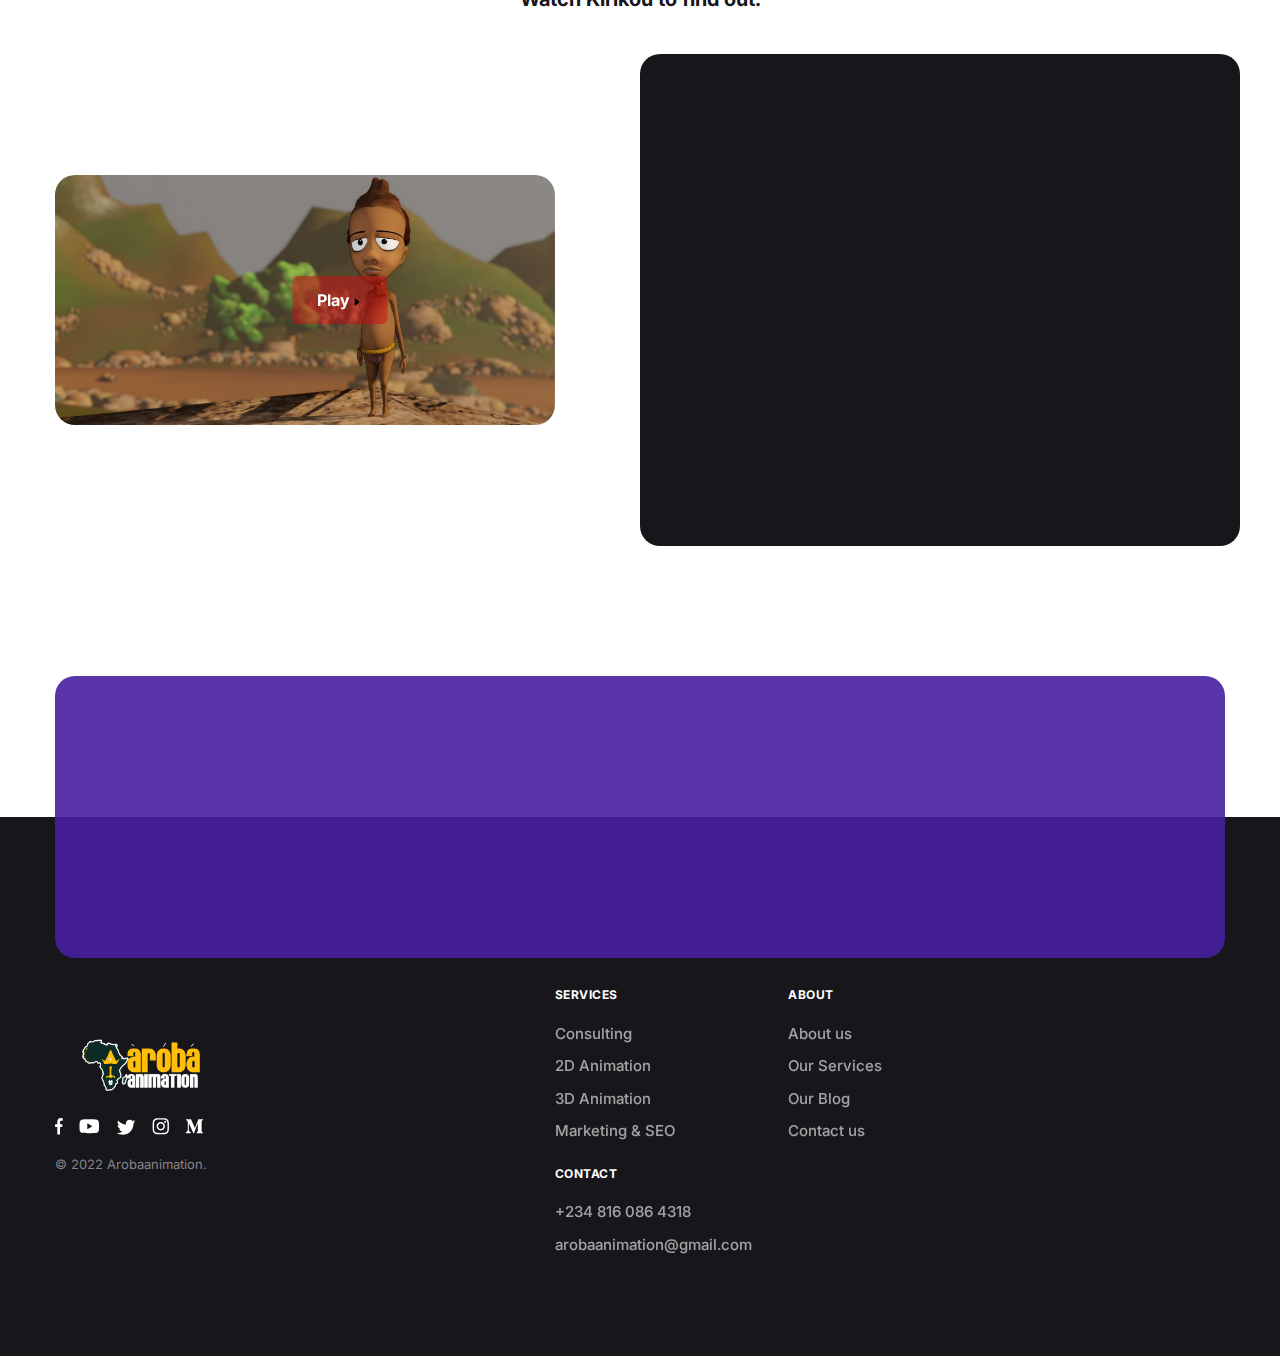
==== commit 075fae46: "nft" ====
--- a/index.html
+++ b/index.html
@@ -231,17 +231,17 @@
                                         clip-rule="evenodd" />
                                 </svg>
                             </div>
-                            <div class="position-absolute end-0 top-0 mt-n80" data-img-height
+                            <!-- <div class="position-absolute end-0 top-0 mt-n80" data-img-height
                                 style="--img-height: 100%; width: 230px;">
                                 <a href='https://opensea.io/collection/aroba-animation-studio'>
                                     <img class="rounded-4" loading="lazy" src="./assets/images/moreminft.jpeg" alt="">
                                 </a>
-                            </div>
-                            <div class="me-100" data-img-height style="--img-height: 70%;" data-show="startbox"><a
+                            </div> -->
+                            <div class="me-100" data-img-height style="--img-height: 40%;" data-show="startbox"><a
                                     href='https://opensea.io/collection/aroba-animation-studio'><img class="rounded-4"
-                                        loading="lazy" src="./assets/images/nft.jpeg" alt=""></a></div>
+                                        loading="lazy" style='background-size:cover' src="./assets/images/nft.jpeg" alt=""></a></div>
                             <div data-show="startbox" data-show-delay="200">
-                                <!-- Button--><a class="btn btn-accent-1 btn-link btn-clean"
+                               <a class="btn btn-accent-1 btn-link btn-clean"
                                     href="https://opensea.io/collection/aroba-animation-studio" target="_self">Purchase your NFT movie ticket here→</a>
                             </div>
                         </div>
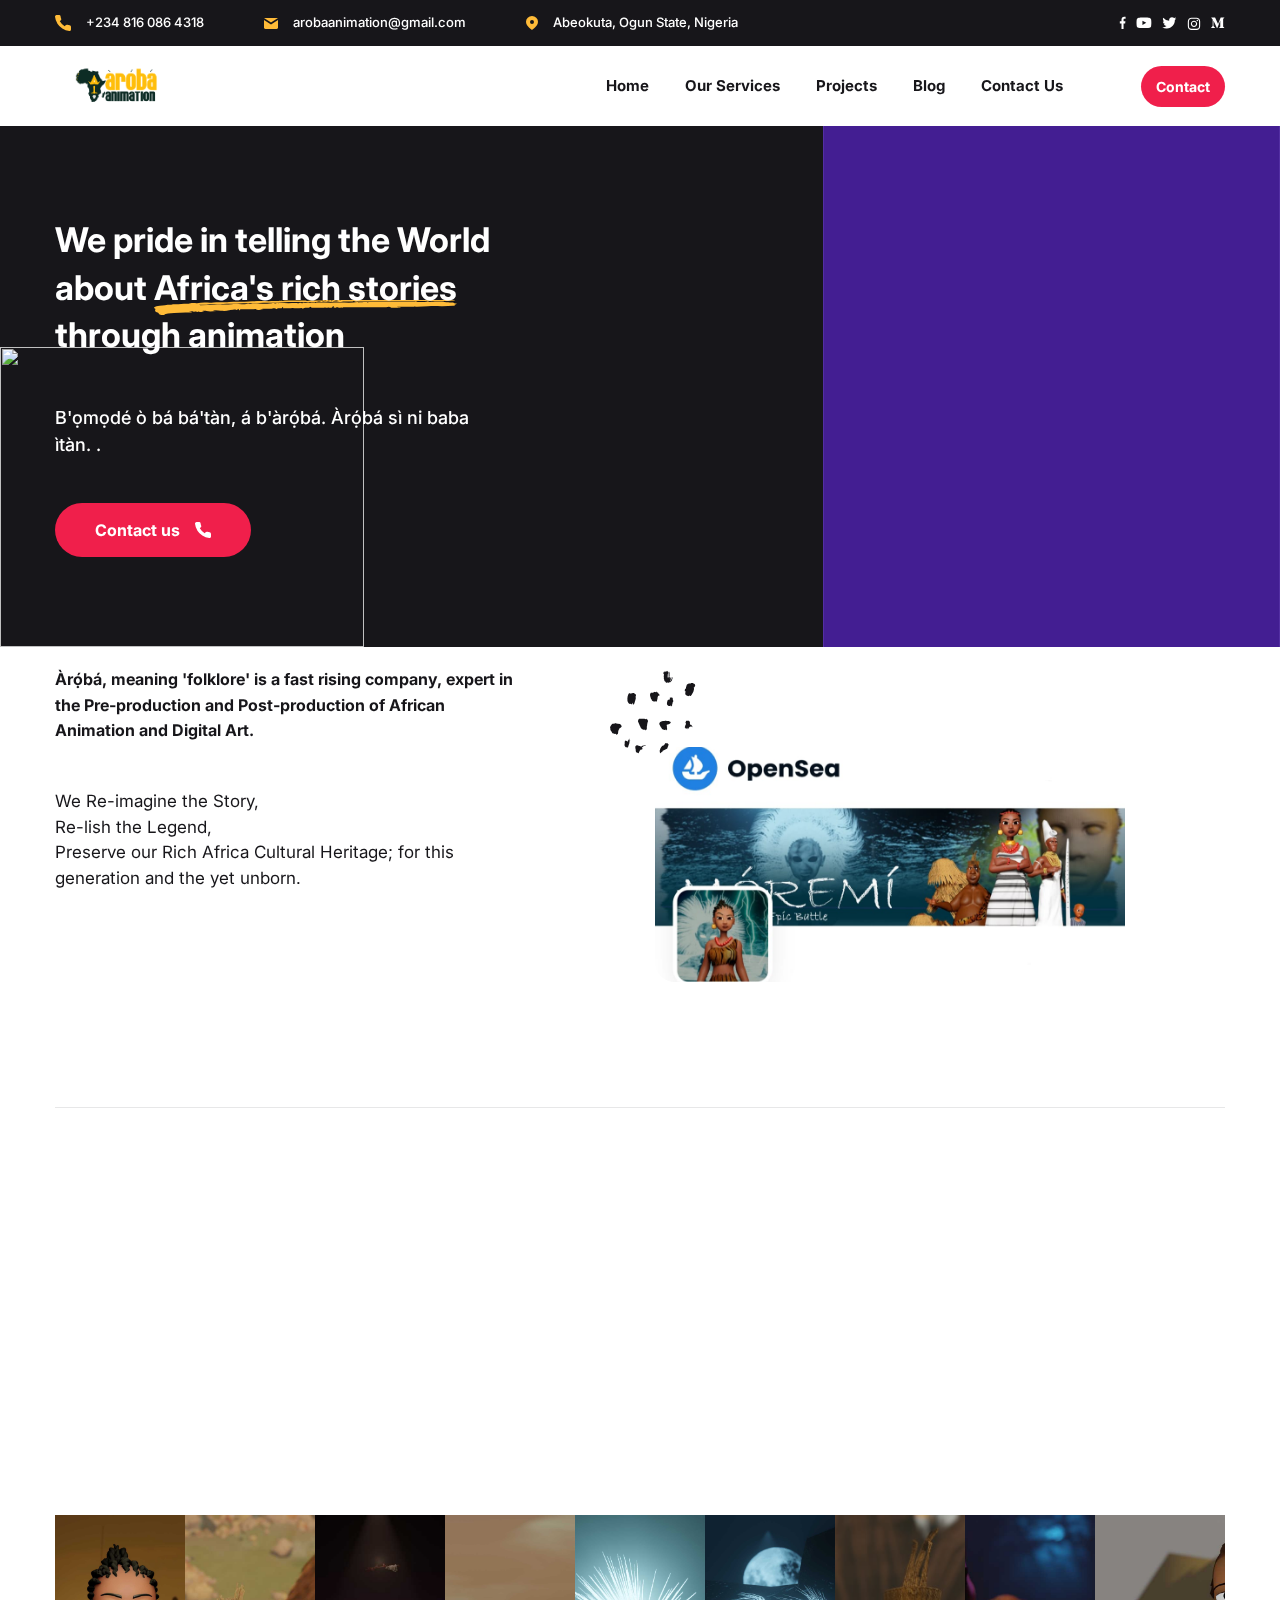
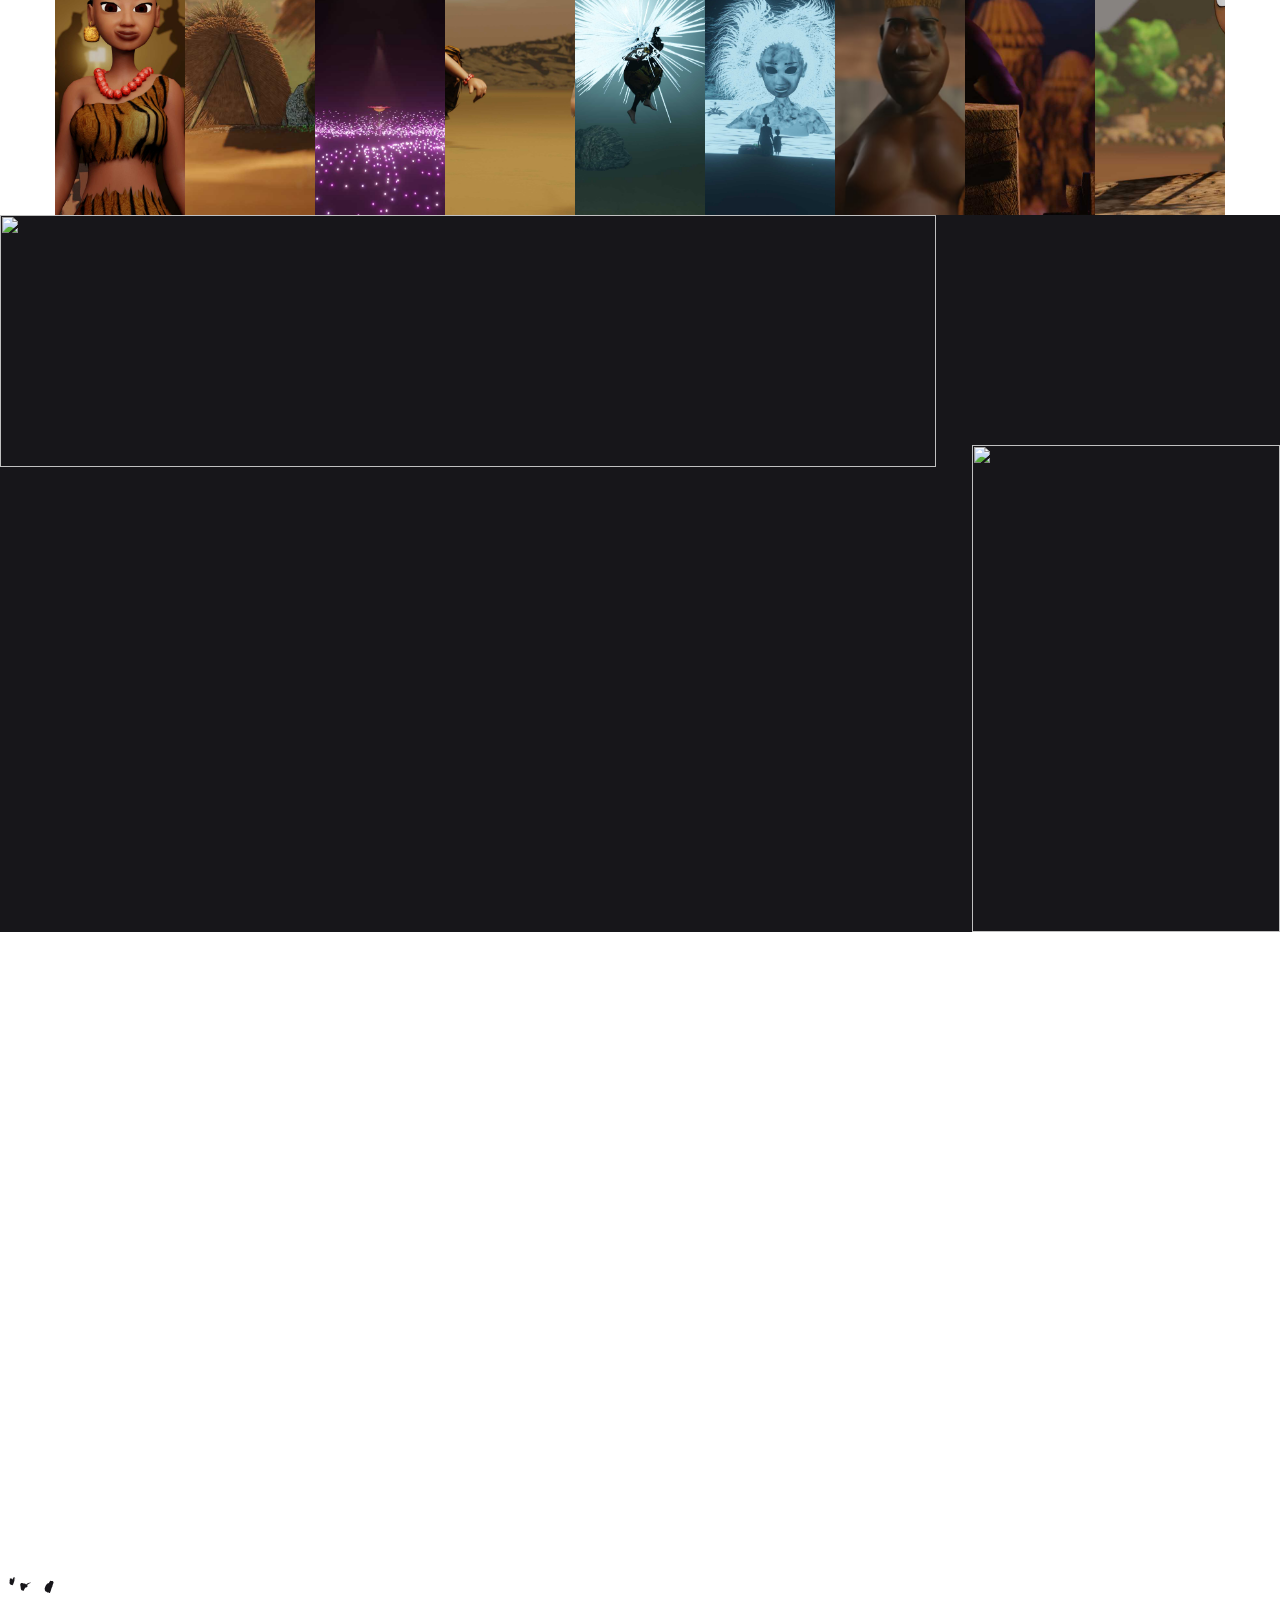
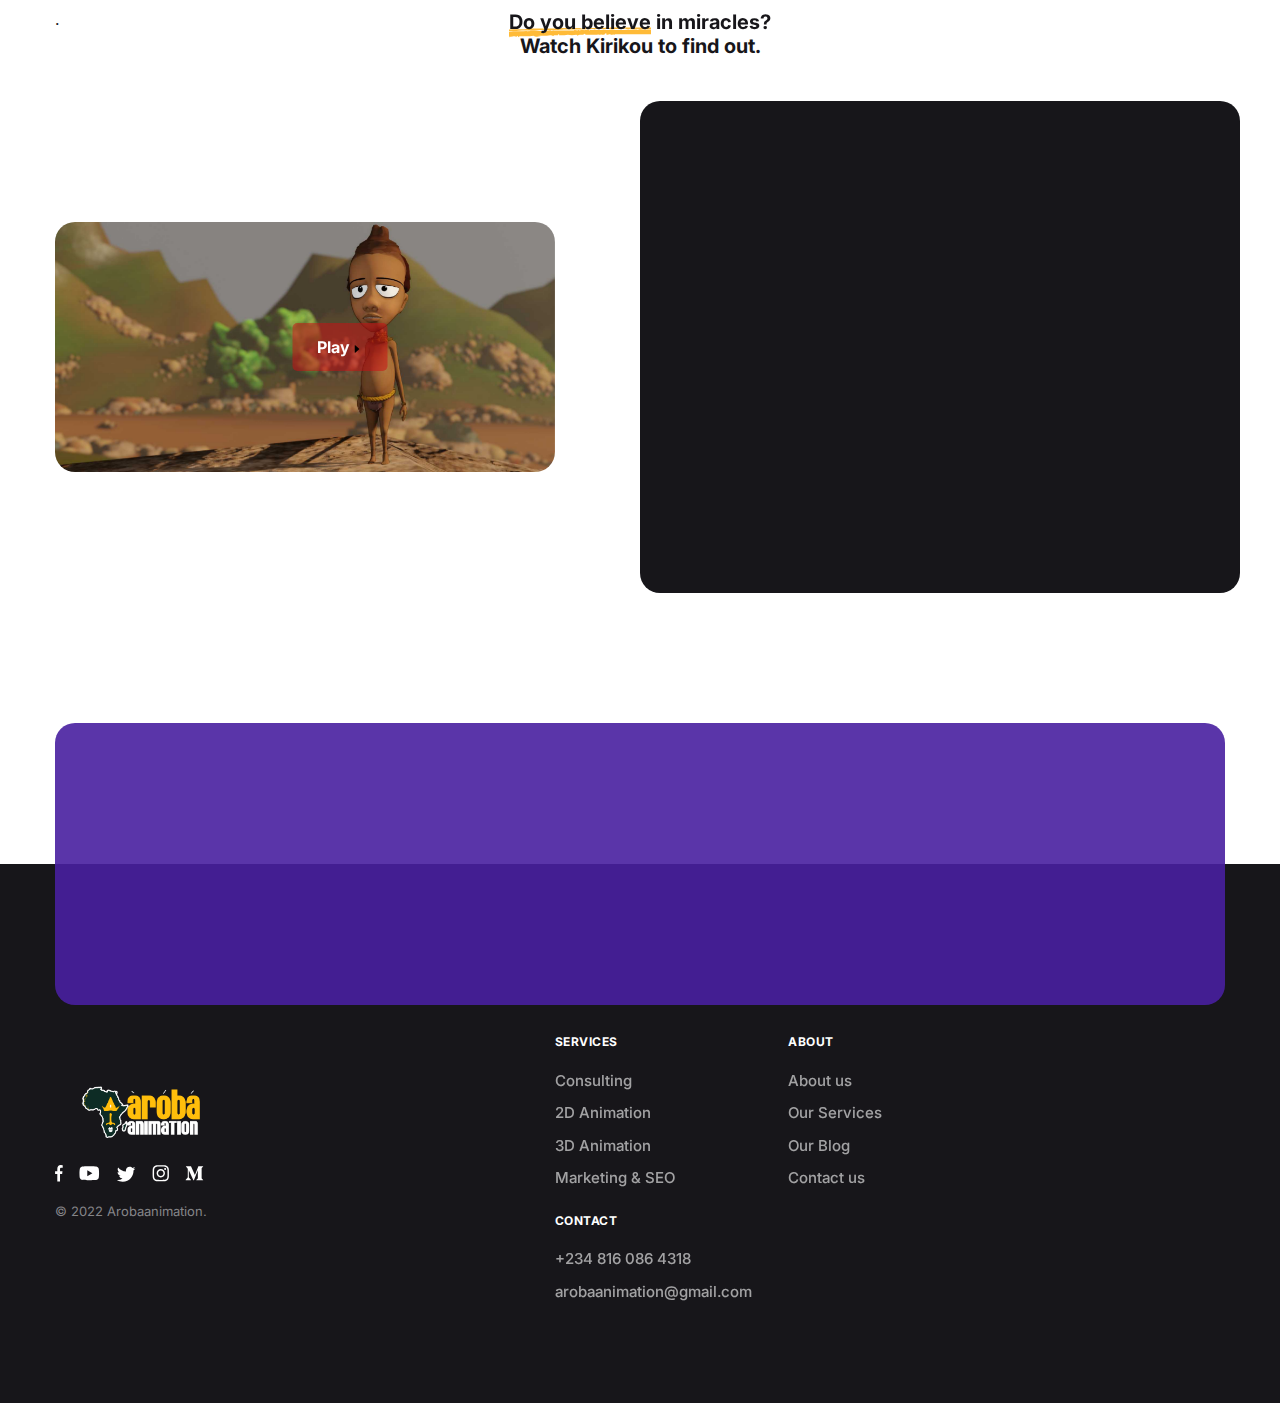
==== commit 8d03a7e4: "nf" ====
--- a/index.html
+++ b/index.html
@@ -222,7 +222,7 @@
                         </div> -->
                     </div>
                     <div class="col-lg-6 offset-lg-1">
-                        <div class="position-relative shape-parent mt-80">
+                        <div class="position-relative shape-parent mt-80 ">
                             <!-- Shape-->
                             <div class="shape justify-content-start mt-n40 ms-n45 text-dark" data-jarallax-element="40">
                                 <svg xmlns="http://www.w3.org/2000/svg" width="86" height="85" fill="none">
@@ -237,7 +237,7 @@
                                     <img class="rounded-4" loading="lazy" src="./assets/images/moreminft.jpeg" alt="">
                                 </a>
                             </div> -->
-                            <div class="me-100" data-img-height style="--img-height: 40%;" data-show="startbox"><a
+                            <div class="me-100 justify-content-center" data-img-height style="--img-height: 50%;" data-show="startbox"><a
                                     href='https://opensea.io/collection/aroba-animation-studio'><img class="rounded-4"
                                         loading="lazy" style='background-size:cover' src="./assets/images/nft.jpeg" alt=""></a></div>
                             <div data-show="startbox" data-show-delay="200">
